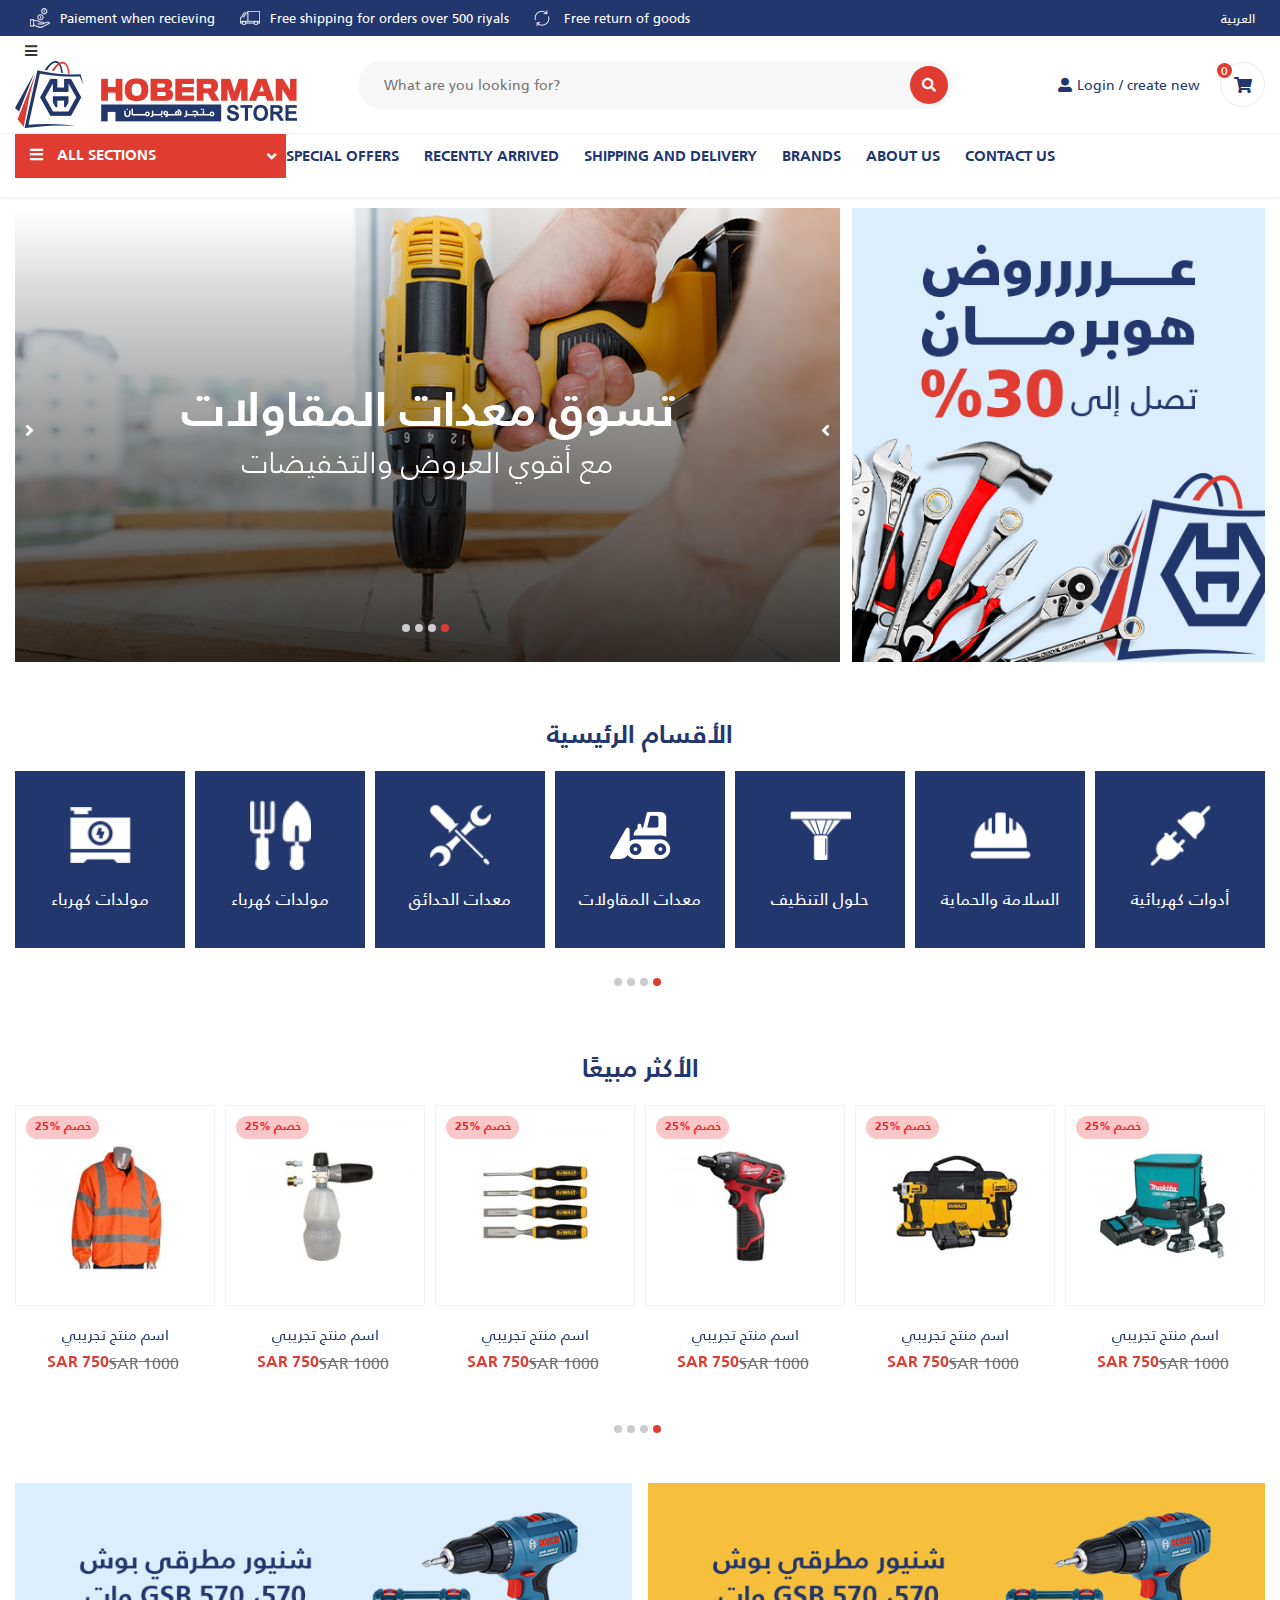
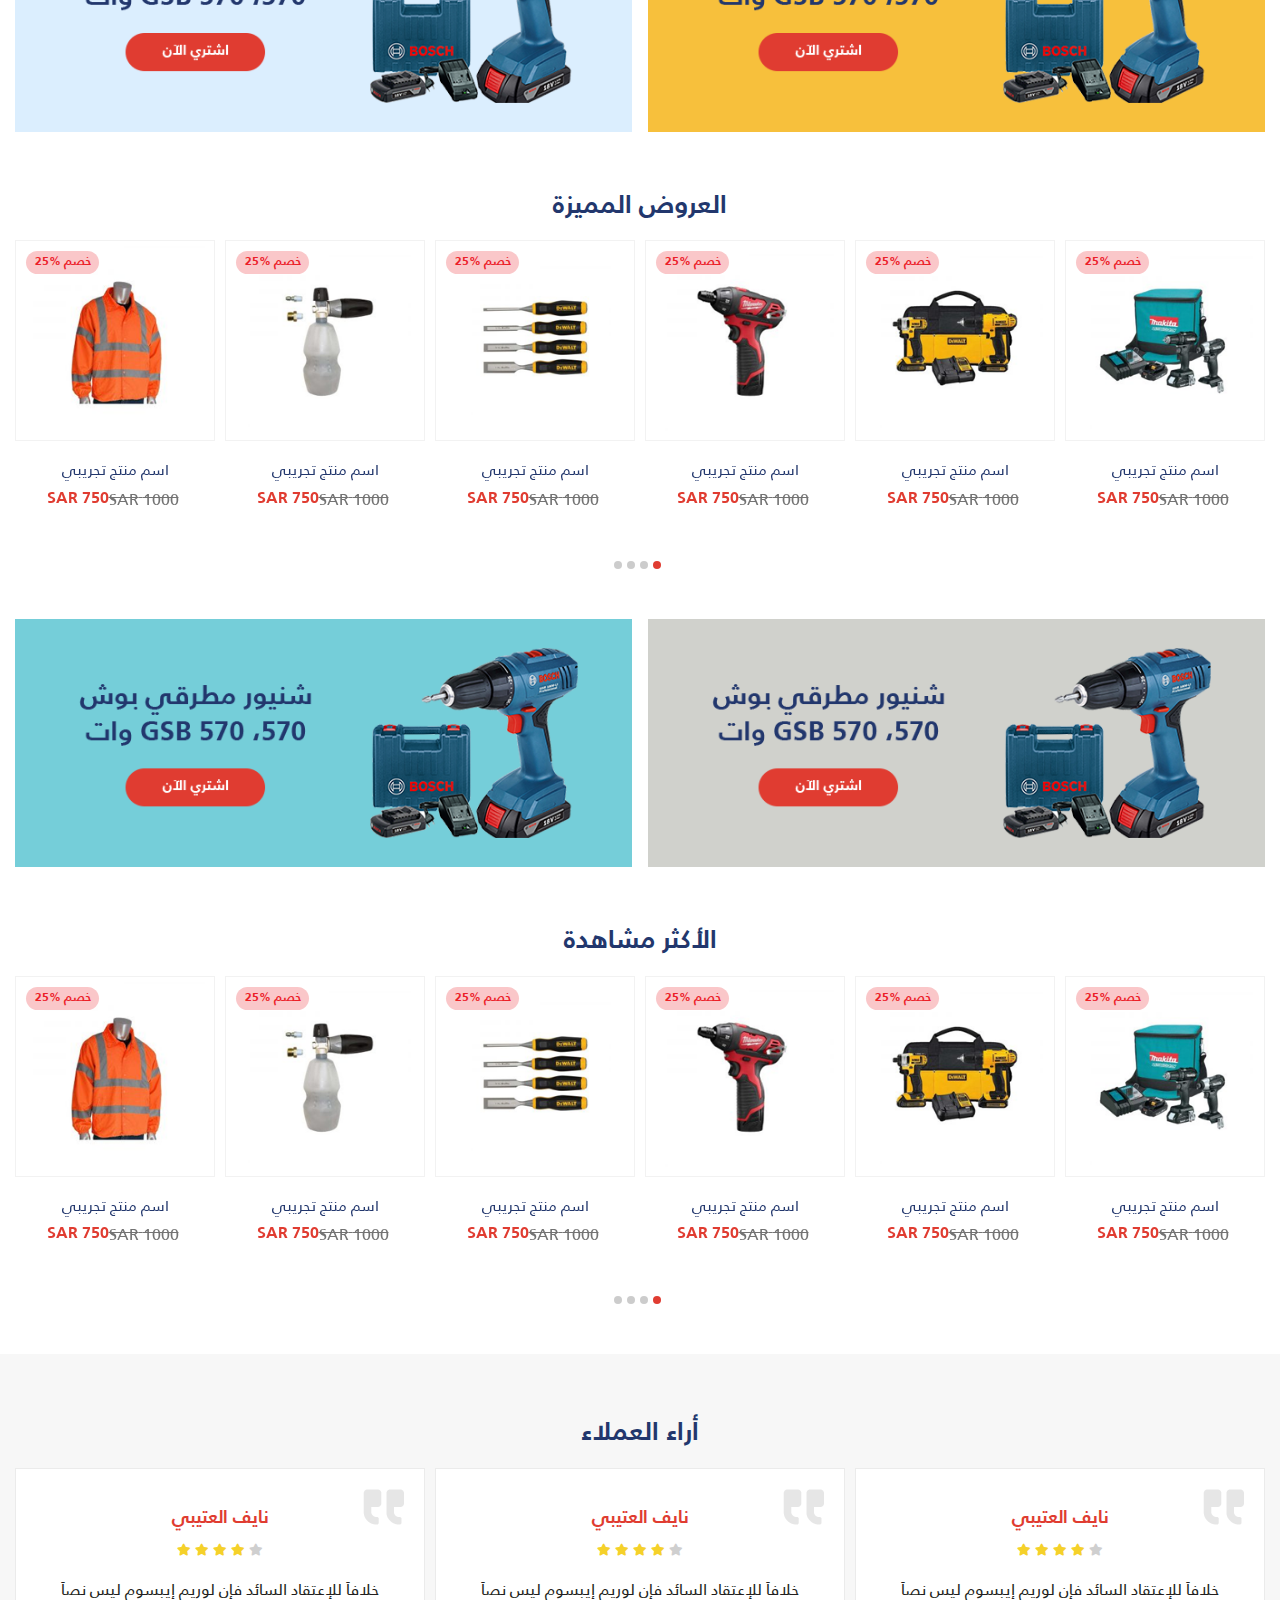
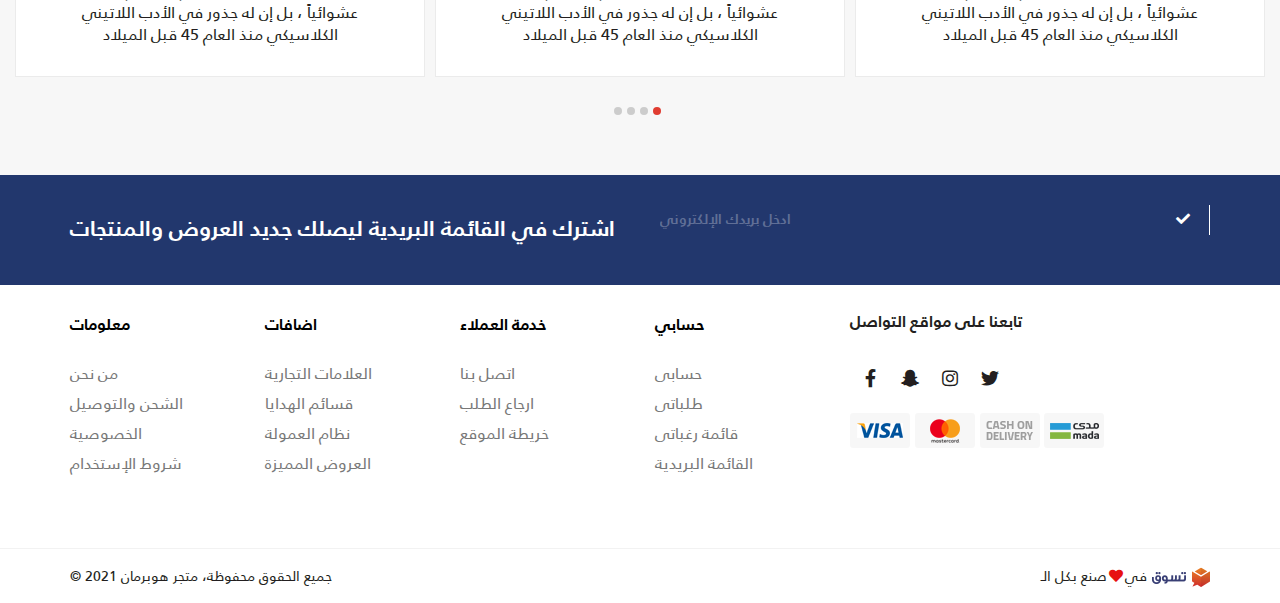
==== en.html @ 7101d745 "edit css dr" ====
<!DOCTYPE html>
<html lang="en" dir="ltr">
<head>
  <meta charset="UTF-8">
  <meta http-equiv="X-UA-Compatible" content="IE=edge">
  <meta name="viewport" content="width=device-width, initial-scale=1.0">
  <link rel="stylesheet" href="style/owl.carousel.min.css">
  <link rel="stylesheet" href="style/bootstrap.min.css">
  <link rel="stylesheet" href="style/all.min.css">
  <link rel="stylesheet" href="style/animate.css">
  <link rel="stylesheet" href="style/main.css">
  <title>HOBERMAN</title>

</head>
<body>
<!-- *******************************start lang-top****************************  -->

<div id="main">
<div class="moboverlay"></div>

<div class="lang-main">
<div class="container-fluid">
  <div class="lang_top">
    <div class="right_top">
      <div class="icon_text"><div class="icon_div"><img src="images/icon/1.png"></div><p> Paiement when recieving</p></div>
      <div class="icon_text"><div class="icon_div"><img src="images/icon/2.png"></div><p>Free shipping for orders over 500 riyals</p></div>
      <div class="icon_text"><div class="icon_div"><img src="images/icon/3.png"></div><p>Free return of goods</p></div>
    </div>
    <div class="left_top">
      <a href="#">
        العربية
      </a>
    </div>
  </div>
</div>
</div>

<!-- *******************************start login_main****************************  -->
<div class="container-fluid">
<div class="login_main">
  <div class="logo">
    <button class="menu_icon" onclick="openNav()">
      <i class="fas fa-bars"></i>
    </button>
    <a href="#">
      <img src="images/logo.png">
    </a>
  </div>
  <div class="input_div">
    <div class="div_input">
      <input type="text" placeholder="What are you looking for?">
      <button class="bt_search">
        <i class="fas fa-search"></i>
      </button>
    </div>
  </div>
  <div class="login_">
    <div class="user_">
      <button class="bt_user hidden-xs">
        <i class="fas fa-user-alt"></i>
        Login / create new
      </button>
      <button class="bt_user hidden-sm hidden-lg">
        <i class="fas fa-user-alt"></i>
      </button>
    </div>
    <div class="shopping_">
      <button class="bt_shopping">
        <i class="fas fa-shopping-cart"></i>
        <span>0</span>
      </button>
        
    </div>
  </div>
</div>
</div>
<div id="mySidenav" class="sidenav">
<a href="javascript:void(0)" class="closebtn" onclick="closeNav()">&times;</a>
<ul class="accordion" id="accordionExample">
<li><a href="/#">HOME</a></li>
<li><a href="/#">Special Offers </a></li>
<li><a href="/#">New Arrivals  </a></li>
<li><a href="#">Shipping and Delivery</a></li>
<li>
  <div class="drop_">
    <a class="dirplink" role="button" data-toggle="collapse" data-target="#acff">
      أدوات كهربائية   
    </a>
    <ul  id="acff" class="collapse list2_">
        <li><a href="#">أدوات كهربائية  </a></li>
    </ul>
</div>
</li>
<li>
  <div class="drop_">
    <a class="dirplink" role="button" data-toggle="collapse" data-target="#acff2">
      أدوات كهربائية   
    </a>
    <ul  id="acff2" class="collapse list2_">
        <li><a href="#">أدوات كهربائية  </a></li>
        <li><a href="#">أدوات كهربائية  </a></li>
    </ul>
</div>
</li>
<li>
  <div class="drop_">
    <a class="dirplink" role="button" data-toggle="collapse" data-target="#acff3">
      السلامة والحماية
    </a>
    <ul  id="acff3" class="collapse list2_">
        <li><a href="#">السلامة والحماية   </a></li>
        <li><a href="#">السلامة والحماية   </a></li>
    </ul>
</div>
</li>
<li>
  <div class="drop_">
    <a class="dirplink" role="button" data-toggle="collapse" data-target="#acff4">
      حلول التنظيف
    </a>
    <ul  id="acff4" class="collapse list2_">
        <li><a href="#">  حلول التنظيف</a></li>
        <li><a href="#">  حلول التنظيف</a></li>
    </ul>
</div>
</li>
<li>
  <div class="drop_">
    <a class="dirplink" role="button" data-toggle="collapse" data-target="#acff5">
      معدات المقاولات
    </a>
    <ul  id="acff5" class="collapse list2_">
        <li><a href="#"> معدات المقاولات  </a></li>
        <li><a href="#"> معدات المقاولات  </a></li>
    </ul>
</div>
</li>
<li>
  <div class="drop_">
    <a class="dirplink" role="button" data-toggle="collapse" data-target="#acff6">
      أدوات يدوية
    </a>
    <ul  id="acff6" class="collapse list2_">
        <li><a href="#">أدوات يدوية</a></li>
        <li><a href="#">أدوات يدوية</a></li>
    </ul>
</div>
</li>
<li>
  <div class="drop_">
    <a class="dirplink" role="button" data-toggle="collapse" data-target="#acff7">
      معدات الحدائق  
    </a>
    <ul  id="acff7" class="collapse list2_">
        <li><a href="#">معدات الحدائق   </a></li>
        <li><a href="#">معدات الحدائق   </a></li>
    </ul>
</div>
</li>
<li>
  <div class="drop_">
    <a class="dirplink" role="button" data-toggle="collapse" data-target="#acff8">
      مولدات كهرباء
    </a>
    <ul  id="acff8" class="collapse list2_">
        <li><a href="#"> مولدات كهرباء</a></li>
        <li><a href="#"> مولدات كهرباء</a></li>
    </ul>
</div>
</li>
<li>
  <div class="drop_">
    <a class="dirplink" role="button" data-toggle="collapse" data-target="#acff9">
      مولدات بنزين    
    </a>
    <ul  id="acff9" class="collapse list2_">
        <li><a href="#">   مولدات بنزين</a></li>
        <li><a href="#">   مولدات بنزين</a></li>
    </ul>
</div>
</li>
<li>
  <div class="drop_">
    <a class="dirplink" role="button" data-toggle="collapse" data-target="#acff10">
      معدات الرفع   
    </a>
    <ul  id="acff10" class="collapse list2_">
        <li><a href="#">معدات الرفع</a></li>
        <li><a href="#">معدات الرفع</a></li>
    </ul>
</div>
</li>
<li>
  <div class="drop_">
    <a class="dirplink" role="button" data-toggle="collapse" data-target="#acff11">
      معدات السباكه والمواسير    
    </a>
    <ul  id="acff11" class="collapse list2_">
        <li><a href="#">معدات السباكه والمواسير</a></li>
        <li><a href="#">معدات السباكه والمواسير</a></li>
    </ul>
</div>
</li>
<li>
  <div class="drop_">
    <a class="dirplink" role="button" data-toggle="collapse" data-target="#acff12">
      معدات هوائية    
    </a>
    <ul  id="acff12" class="collapse list2_">
        <li><a href="#">معدات هوائية</a></li>
        <li><a href="#">معدات هوائية</a></li>
    </ul>
</div>
</li>
<li>
  <div class="drop_">
    <a class="dirplink" role="button" data-toggle="collapse" data-target="#acff13">
      حلول اللحام   
    </a>
    <ul  id="acff13" class="collapse list2_">
        <li><a href="#"> حلول اللحام  </a></li>
        <li><a href="#"> حلول اللحام  </a></li>
    </ul>
</div>
</li>

<li>
  <div class="lang_menu">
    <h3 class="lang_h">language</h3>
  <a href="#">الهربية</a>
  </div>
</li>
</ul>
</div>
<!-- *******************************end login_main****************************  -->

<!-- *******************************start navbar****************************  -->
<div class="header">
<div class="container-fluid">
  <div class="nav_bar">
    <div class="bt_nav-div">
      <button class="bt_nav">
        <i class="fas fa-bars"></i>
        All Sections
        <i class="fas fa-angle-down"></i>
      </button>
      <div class="megamenu">
        <ul class="menu" id="menu">
          <li class="dropdown">
          <a href="#" class="mega_anc1 style_a"> Electrical Tools<i class="fas fa-angle-left"></i></a>
          <ul class="submenu">
            <li class="dropdown">
              <a href="#" class="style_a">اكسسوارات ماكيتا<i class="fas fa-angle-left"></i></a>
              <ul class="submenu">
                <li class="dropdown"><a href="#" class="style_a">اكسسوارات ماكيتا</a></li>
                <li class="dropdown"><a href="#" class="style_a">اكسسوارات الطحن</a></li>
                <li class="dropdown"><a href="#" class="style_a">اكسسوارات القطع</a></li>
                <li class="dropdown"><a href="#" class="style_a">اكسسورارت المنشار</a></li>
                <li class="dropdown"><a href="#" class="style_a">اكسسوارات المنافيخ</a></li>
                <li class="dropdown"><a href="#" class="style_a">اكسسوارات التنظيف</a></li>
                <li class="dropdown"><a href="#" class="style_a">اكسسوارات الفرايز والمسويات</a></li>
                <li class="dropdown"><a href="#" class="style_a">اكسسوارات التخريم والتربيط</a></li>
                <li class="dropdown"><a href="#" class="style_a">اكسسوارات الحدائق</a></li>
              </ul>
            </li>
            <li class="dropdown">
              <a href="#" class="style_a">أدوات لاسلكية<i class="fas fa-angle-left"></i></a>
              <ul class="submenu">
                <li class="dropdown"><a href="#" class="style_a">اكسسوارات ماكيتا</a></li>
                <li class="dropdown"><a href="#" class="style_a">اكسسوارات الطحن</a></li>
                <li class="dropdown"><a href="#" class="style_a">اكسسوارات القطع</a></li>
                <li class="dropdown"><a href="#" class="style_a">اكسسورارت المنشار</a></li>
                <li class="dropdown"><a href="#" class="style_a">اكسسوارات المنافيخ</a></li>
                <li class="dropdown"><a href="#" class="style_a">اكسسوارات التنظيف</a></li>
                <li class="dropdown"><a href="#" class="style_a">اكسسوارات الفرايز والمسويات</a></li>
                <li class="dropdown"><a href="#" class="style_a">اكسسوارات التخريم والتربيط</a></li>
                <li class="dropdown"><a href="#" class="style_a">اكسسوارات الحدائق</a></li>
              </ul>
            </li>
            <li class="dropdown">
              <a href="#" class="style_a">جلخ<i class="fas fa-angle-left"></i></a>
              <ul class="submenu">
                <li class="dropdown"><a href="#" class="style_a">اكسسوارات ماكيتا</a></li>
                <li class="dropdown"><a href="#" class="style_a">اكسسوارات الطحن</a></li>
                <li class="dropdown"><a href="#" class="style_a">اكسسوارات القطع</a></li>
                <li class="dropdown"><a href="#" class="style_a">اكسسورارت المنشار</a></li>
                <li class="dropdown"><a href="#" class="style_a">اكسسوارات المنافيخ</a></li>
                <li class="dropdown"><a href="#" class="style_a">اكسسوارات التنظيف</a></li>
                <li class="dropdown"><a href="#" class="style_a">اكسسوارات الفرايز والمسويات</a></li>
                <li class="dropdown"><a href="#" class="style_a">اكسسوارات التخريم والتربيط</a></li>
                <li class="dropdown"><a href="#" class="style_a">اكسسوارات الحدائق</a></li>
              </ul>
            </li>
            <li class="dropdown">
              <a href="#" class="style_a">صنفرة<i class="fas fa-angle-left"></i></a>
              <ul class="submenu">
                <li class="dropdown"><a href="#" class="style_a">اكسسوارات ماكيتا</a></li>
                <li class="dropdown"><a href="#" class="style_a">اكسسوارات الطحن</a></li>
                <li class="dropdown"><a href="#" class="style_a">اكسسوارات القطع</a></li>
                <li class="dropdown"><a href="#" class="style_a">اكسسورارت المنشار</a></li>
                <li class="dropdown"><a href="#" class="style_a">اكسسوارات المنافيخ</a></li>
                <li class="dropdown"><a href="#" class="style_a">اكسسوارات التنظيف</a></li>
                <li class="dropdown"><a href="#" class="style_a">اكسسوارات الفرايز والمسويات</a></li>
                <li class="dropdown"><a href="#" class="style_a">اكسسوارات التخريم والتربيط</a></li>
                <li class="dropdown"><a href="#" class="style_a">اكسسوارات الحدائق</a></li>
              </ul>
            </li>
            <li class="dropdown">
              <a href="#" class="style_a">منشار<i class="fas fa-angle-left"></i></a>
              <ul class="submenu">
                <li class="dropdown"><a href="#" class="style_a">اكسسوارات ماكيتا</a></li>
                <li class="dropdown"><a href="#" class="style_a">اكسسوارات الطحن</a></li>
                <li class="dropdown"><a href="#" class="style_a">اكسسوارات القطع</a></li>
                <li class="dropdown"><a href="#" class="style_a">اكسسورارت المنشار</a></li>
                <li class="dropdown"><a href="#" class="style_a">اكسسوارات المنافيخ</a></li>
                <li class="dropdown"><a href="#" class="style_a">اكسسوارات التنظيف</a></li>
                <li class="dropdown"><a href="#" class="style_a">اكسسوارات الفرايز والمسويات</a></li>
                <li class="dropdown"><a href="#" class="style_a">اكسسوارات التخريم والتربيط</a></li>
                <li class="dropdown"><a href="#" class="style_a">اكسسوارات الحدائق</a></li>
              </ul>
            </li>
            <li class="dropdown">
              <a href="#" class="style_a">تكسير دوران<i class="fas fa-angle-left"></i></a>
              <ul class="submenu">
                <li class="dropdown"><a href="#" class="style_a">اكسسوارات ماكيتا</a></li>
                <li class="dropdown"><a href="#" class="style_a">اكسسوارات الطحن</a></li>
                <li class="dropdown"><a href="#" class="style_a">اكسسوارات القطع</a></li>
                <li class="dropdown"><a href="#" class="style_a">اكسسورارت المنشار</a></li>
                <li class="dropdown"><a href="#" class="style_a">اكسسوارات المنافيخ</a></li>
                <li class="dropdown"><a href="#" class="style_a">اكسسوارات التنظيف</a></li>
                <li class="dropdown"><a href="#" class="style_a">اكسسوارات الفرايز والمسويات</a></li>
                <li class="dropdown"><a href="#" class="style_a">اكسسوارات التخريم والتربيط</a></li>
                <li class="dropdown"><a href="#" class="style_a">اكسسوارات الحدائق</a></li>
              </ul>
            </li>
            <li class="dropdown">
              <a href="#" class="style_a">مسويات وفرايز<i class="fas fa-angle-left"></i></a>
              <ul class="submenu">
                <li class="dropdown"><a href="#" class="style_a">اكسسوارات ماكيتا</a></li>
                <li class="dropdown"><a href="#" class="style_a">اكسسوارات الطحن</a></li>
                <li class="dropdown"><a href="#" class="style_a">اكسسوارات القطع</a></li>
                <li class="dropdown"><a href="#" class="style_a">اكسسورارت المنشار</a></li>
                <li class="dropdown"><a href="#" class="style_a">اكسسوارات المنافيخ</a></li>
                <li class="dropdown"><a href="#" class="style_a">اكسسوارات التنظيف</a></li>
                <li class="dropdown"><a href="#" class="style_a">اكسسوارات الفرايز والمسويات</a></li>
                <li class="dropdown"><a href="#" class="style_a">اكسسوارات التخريم والتربيط</a></li>
                <li class="dropdown"><a href="#" class="style_a">اكسسوارات الحدائق</a></li>
              </ul>
            </li>
            <li class="dropdown">
              <a href="#" class="style_a">قاطع (معدن)<i class="fas fa-angle-left"></i></a>
              <ul class="submenu">
                <li class="dropdown"><a href="#" class="style_a">اكسسوارات ماكيتا</a></li>
                <li class="dropdown"><a href="#" class="style_a">اكسسوارات الطحن</a></li>
                <li class="dropdown"><a href="#" class="style_a">اكسسوارات القطع</a></li>
                <li class="dropdown"><a href="#" class="style_a">اكسسورارت المنشار</a></li>
                <li class="dropdown"><a href="#" class="style_a">اكسسوارات المنافيخ</a></li>
                <li class="dropdown"><a href="#" class="style_a">اكسسوارات التنظيف</a></li>
                <li class="dropdown"><a href="#" class="style_a">اكسسوارات الفرايز والمسويات</a></li>
                <li class="dropdown"><a href="#" class="style_a">اكسسوارات التخريم والتربيط</a></li>
                <li class="dropdown"><a href="#" class="style_a">اكسسوارات الحدائق</a></li>
              </ul>
            </li>
            <li class="dropdown">
              <a href="#" class="style_a">قاطع (خرسانة)<i class="fas fa-angle-left"></i></a>
              <ul class="submenu">
                <li class="dropdown"><a href="#" class="style_a">اكسسوارات ماكيتا</a></li>
                <li class="dropdown"><a href="#" class="style_a">اكسسوارات الطحن</a></li>
                <li class="dropdown"><a href="#" class="style_a">اكسسوارات القطع</a></li>
                <li class="dropdown"><a href="#" class="style_a">اكسسورارت المنشار</a></li>
                <li class="dropdown"><a href="#" class="style_a">اكسسوارات المنافيخ</a></li>
                <li class="dropdown"><a href="#" class="style_a">اكسسوارات التنظيف</a></li>
                <li class="dropdown"><a href="#" class="style_a">اكسسوارات الفرايز والمسويات</a></li>
                <li class="dropdown"><a href="#" class="style_a">اكسسوارات التخريم والتربيط</a></li>
                <li class="dropdown"><a href="#" class="style_a">اكسسوارات الحدائق</a></li>
              </ul>
            </li>
            <li class="dropdown">
              <a href="#" class="style_a">مقصات معادن<i class="fas fa-angle-left"></i></a>
                  <ul class="submenu">
                    <li class="dropdown"><a href="#" class="style_a">اكسسوارات ماكيتا</a></li>
                    <li class="dropdown"><a href="#" class="style_a">اكسسوارات الطحن</a></li>
                    <li class="dropdown"><a href="#" class="style_a">اكسسوارات القطع</a></li>
                    <li class="dropdown"><a href="#" class="style_a">اكسسورارت المنشار</a></li>
                    <li class="dropdown"><a href="#" class="style_a">اكسسوارات المنافيخ</a></li>
                    <li class="dropdown"><a href="#" class="style_a">اكسسوارات التنظيف</a></li>
                    <li class="dropdown"><a href="#" class="style_a">اكسسوارات الفرايز والمسويات</a></li>
                    <li class="dropdown"><a href="#" class="style_a">اكسسوارات التخريم والتربيط</a></li>
                    <li class="dropdown"><a href="#" class="style_a">اكسسوارات الحدائق</a></li>
                  </ul>
            </li>
            <li>
              <a href="#" class="style_a">أداة متعددة الأغراض</a>
            </li>
            <li>
              <a href="#" class="style_a">مسدس حراري</a>
            </li>
            <li>
              <a href="#" class="style_a">منفاخ هواء</a>
            </li>
            <li>
              <a href="#" class="style_a">مثقاب مغناطيسي</a>
            </li>
          </ul>
          </li>
          <li class="dropdown">
            <a href="#" class="mega_anc2 style_a">Safety and protection  <i class="fas fa-angle-left"></i></a>
            <ul class="submenu">
              <li><a href="#" class="style_a">اكسسوارات ماكيتا<i class="fas fa-angle-left"></i></a></li>
              <li><a href="#" class="style_a">أدوات لاسلكية<i class="fas fa-angle-left"></i></a></li>
              <li><a href="#" class="style_a">جلخ<i class="fas fa-angle-left"></i></a></li>
              <li><a href="#" class="style_a">صنفرة<i class="fas fa-angle-left"></i></a></li>
              <li><a href="#" class="style_a">منشار<i class="fas fa-angle-left"></i></a></li>
              <li><a href="#" class="style_a">تكسير دوران<i class="fas fa-angle-left"></i></a></li>
              <li><a href="#" class="style_a">مسويات وفرايز<i class="fas fa-angle-left"></i></a></li>
              <li><a href="#" class="style_a">قاطع (معدن)<i class="fas fa-angle-left"></i></a></li>
              <li><a href="#" class="style_a">قاطع (خرسانة)<i class="fas fa-angle-left"></i></a></li>
              <li><a href="#" class="style_a">مقصات معادن<i class="fas fa-angle-left"></i></a></li>
              <li><a href="#" class="style_a">أداة متعددة الأغراض</a></li>
              <li><a href="#" class="style_a">مسدس حراري</a></li>
              <li><a href="#" class="style_a">منفاخ هواء</a></li>
              <li><a href="#" class="style_a">مثقاب مغناطيسي</a></li>
            </ul>
          </li>
          <li class="dropdown">
            <a href="#" class="mega_anc3 style_a">cleaning solutions<i class="fas fa-angle-left"></i></a>
            <ul class="submenu">
              <li><a href="#" class="style_a">اكسسوارات ماكيتا<i class="fas fa-angle-left"></i></a></li>
              <li><a href="#" class="style_a">أدوات لاسلكية<i class="fas fa-angle-left"></i></a></li>
              <li><a href="#" class="style_a">جلخ<i class="fas fa-angle-left"></i></a></li>
              <li><a href="#" class="style_a">صنفرة<i class="fas fa-angle-left"></i></a></li>
              <li><a href="#" class="style_a">منشار<i class="fas fa-angle-left"></i></a></li>
              <li><a href="#" class="style_a">تكسير دوران<i class="fas fa-angle-left"></i></a></li>
              <li><a href="#" class="style_a">مسويات وفرايز<i class="fas fa-angle-left"></i></a></li>
              <li><a href="#" class="style_a">قاطع (معدن)<i class="fas fa-angle-left"></i></a></li>
              <li><a href="#" class="style_a">قاطع (خرسانة)<i class="fas fa-angle-left"></i></a></li>
              <li><a href="#" class="style_a">مقصات معادن<i class="fas fa-angle-left"></i></a></li>
              <li><a href="#" class="style_a">أداة متعددة الأغراض</a></li>
              <li><a href="#" class="style_a">مسدس حراري</a></li>
              <li><a href="#" class="style_a">منفاخ هواء</a></li>
              <li><a href="#" class="style_a">مثقاب مغناطيسي</a></li>
            </ul>
          </li>
          <li class="dropdown">
            <a href="#" class="mega_anc4 style_a">Contracting  <i class="fas fa-angle-left"></i></a>
            <ul class="submenu">
              <li><a href="#" class="style_a">اكسسوارات ماكيتا<i class="fas fa-angle-left"></i></a></li>
              <li><a href="#" class="style_a">أدوات لاسلكية<i class="fas fa-angle-left"></i></a></li>
              <li><a href="#" class="style_a">جلخ<i class="fas fa-angle-left"></i></a></li>
              <li><a href="#" class="style_a">صنفرة<i class="fas fa-angle-left"></i></a></li>
              <li><a href="#" class="style_a">منشار<i class="fas fa-angle-left"></i></a></li>
              <li><a href="#" class="style_a">تكسير دوران<i class="fas fa-angle-left"></i></a></li>
              <li><a href="#" class="style_a">مسويات وفرايز<i class="fas fa-angle-left"></i></a></li>
              <li><a href="#" class="style_a">قاطع (معدن)<i class="fas fa-angle-left"></i></a></li>
              <li><a href="#" class="style_a">قاطع (خرسانة)<i class="fas fa-angle-left"></i></a></li>
              <li><a href="#" class="style_a">مقصات معادن<i class="fas fa-angle-left"></i></a></li>
              <li><a href="#" class="style_a">أداة متعددة الأغراض</a></li>
              <li><a href="#" class="style_a">مسدس حراري</a></li>
              <li><a href="#" class="style_a">منفاخ هواء</a></li>
              <li><a href="#" class="style_a">مثقاب مغناطيسي</a></li>
            </ul>
          </li>
          <li class="dropdown">
            <a href="#" class="mega_anc5 style_a">Equipment<i class="fas fa-angle-left"></i></a>
            <ul class="submenu">
              <li><a href="#" class="style_a">اكسسوارات ماكيتا<i class="fas fa-angle-left"></i></a></li>
              <li><a href="#" class="style_a">أدوات لاسلكية<i class="fas fa-angle-left"></i></a></li>
              <li><a href="#" class="style_a">جلخ<i class="fas fa-angle-left"></i></a></li>
              <li><a href="#" class="style_a">صنفرة<i class="fas fa-angle-left"></i></a></li>
              <li><a href="#" class="style_a">منشار<i class="fas fa-angle-left"></i></a></li>
              <li><a href="#" class="style_a">تكسير دوران<i class="fas fa-angle-left"></i></a></li>
              <li><a href="#" class="style_a">مسويات وفرايز<i class="fas fa-angle-left"></i></a></li>
              <li><a href="#" class="style_a">قاطع (معدن)<i class="fas fa-angle-left"></i></a></li>
              <li><a href="#" class="style_a">قاطع (خرسانة)<i class="fas fa-angle-left"></i></a></li>
              <li><a href="#" class="style_a">مقصات معادن<i class="fas fa-angle-left"></i></a></li>
              <li><a href="#" class="style_a">أداة متعددة الأغراض</a></li>
              <li><a href="#" class="style_a">مسدس حراري</a></li>
              <li><a href="#" class="style_a">منفاخ هواء</a></li>
              <li><a href="#" class="style_a">مثقاب مغناطيسي</a></li>
            </ul>
          </li>
          <li class="dropdown">
            <a href="#" class="mega_anc6 style_a"> garden equipment<i class="fas fa-angle-left"></i></a>
            <ul class="submenu">
              <li><a href="#" class="style_a">اكسسوارات ماكيتا<i class="fas fa-angle-left"></i></a></li>
              <li><a href="#" class="style_a">أدوات لاسلكية<i class="fas fa-angle-left"></i></a></li>
              <li><a href="#" class="style_a">جلخ<i class="fas fa-angle-left"></i></a></li>
              <li><a href="#" class="style_a">صنفرة<i class="fas fa-angle-left"></i></a></li>
              <li><a href="#" class="style_a">منشار<i class="fas fa-angle-left"></i></a></li>
              <li><a href="#" class="style_a">تكسير دوران<i class="fas fa-angle-left"></i></a></li>
              <li><a href="#" class="style_a">مسويات وفرايز<i class="fas fa-angle-left"></i></a></li>
              <li><a href="#" class="style_a">قاطع (معدن)<i class="fas fa-angle-left"></i></a></li>
              <li><a href="#" class="style_a">قاطع (خرسانة)<i class="fas fa-angle-left"></i></a></li>
              <li><a href="#" class="style_a">مقصات معادن<i class="fas fa-angle-left"></i></a></li>
              <li><a href="#" class="style_a">أداة متعددة الأغراض</a></li>
              <li><a href="#" class="style_a">مسدس حراري</a></li>
              <li><a href="#" class="style_a">منفاخ هواء</a></li>
              <li><a href="#" class="style_a">مثقاب مغناطيسي</a></li>
            </ul>
          </li>
          <li class="dropdown">
            <a href="#" class="mega_anc7 style_a"> Generators<i class="fas fa-angle-left"></i></a>
            <ul class="submenu">
              <li><a href="#" class="style_a">اكسسوارات ماكيتا<i class="fas fa-angle-left"></i></a></li>
              <li><a href="#" class="style_a">أدوات لاسلكية<i class="fas fa-angle-left"></i></a></li>
              <li><a href="#" class="style_a">جلخ<i class="fas fa-angle-left"></i></a></li>
              <li><a href="#" class="style_a">صنفرة<i class="fas fa-angle-left"></i></a></li>
              <li><a href="#" class="style_a">منشار<i class="fas fa-angle-left"></i></a></li>
              <li><a href="#" class="style_a">تكسير دوران<i class="fas fa-angle-left"></i></a></li>
              <li><a href="#" class="style_a">مسويات وفرايز<i class="fas fa-angle-left"></i></a></li>
              <li><a href="#" class="style_a">قاطع (معدن)<i class="fas fa-angle-left"></i></a></li>
              <li><a href="#" class="style_a">قاطع (خرسانة)<i class="fas fa-angle-left"></i></a></li>
              <li><a href="#" class="style_a">مقصات معادن<i class="fas fa-angle-left"></i></a></li>
              <li><a href="#" class="style_a">أداة متعددة الأغراض</a></li>
              <li><a href="#" class="style_a">مسدس حراري</a></li>
              <li><a href="#" class="style_a">منفاخ هواء</a></li>
              <li><a href="#" class="style_a">مثقاب مغناطيسي</a></li>
            </ul>
          </li>
          <li class="dropdown">
            <a href="#" class="mega_anc8 style_a"> lifting equipment <i class="fas fa-angle-left"></i></a>
            <ul class="submenu">
              <li><a href="#" class="style_a">اكسسوارات ماكيتا<i class="fas fa-angle-left"></i></a></li>
              <li><a href="#" class="style_a">أدوات لاسلكية<i class="fas fa-angle-left"></i></a></li>
              <li><a href="#" class="style_a">جلخ<i class="fas fa-angle-left"></i></a></li>
              <li><a href="#" class="style_a">صنفرة<i class="fas fa-angle-left"></i></a></li>
              <li><a href="#" class="style_a">منشار<i class="fas fa-angle-left"></i></a></li>
              <li><a href="#" class="style_a">تكسير دوران<i class="fas fa-angle-left"></i></a></li>
              <li><a href="#" class="style_a">مسويات وفرايز<i class="fas fa-angle-left"></i></a></li>
              <li><a href="#" class="style_a">قاطع (معدن)<i class="fas fa-angle-left"></i></a></li>
              <li><a href="#" class="style_a">قاطع (خرسانة)<i class="fas fa-angle-left"></i></a></li>
              <li><a href="#" class="style_a">مقصات معادن<i class="fas fa-angle-left"></i></a></li>
              <li><a href="#" class="style_a">أداة متعددة الأغراض</a></li>
              <li><a href="#" class="style_a">مسدس حراري</a></li>
              <li><a href="#" class="style_a">منفاخ هواء</a></li>
              <li><a href="#" class="style_a">مثقاب مغناطيسي</a></li>
            </ul>
          </li>
          <li class="dropdown">
            <a href="#" class="mega_anc9 style_a">Plumbing and piping equipment<i class="fas fa-angle-left"></i></a>
            <ul class="submenu">
              <li><a href="#" class="style_a">اكسسوارات ماكيتا<i class="fas fa-angle-left"></i></a></li>
              <li><a href="#" class="style_a">أدوات لاسلكية<i class="fas fa-angle-left"></i></a></li>
              <li><a href="#" class="style_a">جلخ<i class="fas fa-angle-left"></i></a></li>
              <li><a href="#" class="style_a">صنفرة<i class="fas fa-angle-left"></i></a></li>
              <li><a href="#" class="style_a">منشار<i class="fas fa-angle-left"></i></a></li>
              <li><a href="#" class="style_a">تكسير دوران<i class="fas fa-angle-left"></i></a></li>
              <li><a href="#" class="style_a">مسويات وفرايز<i class="fas fa-angle-left"></i></a></li>
              <li><a href="#" class="style_a">قاطع (معدن)<i class="fas fa-angle-left"></i></a></li>
              <li><a href="#" class="style_a">قاطع (خرسانة)<i class="fas fa-angle-left"></i></a></li>
              <li><a href="#" class="style_a">مقصات معادن<i class="fas fa-angle-left"></i></a></li>
              <li><a href="#" class="style_a">أداة متعددة الأغراض</a></li>
              <li><a href="#" class="style_a">مسدس حراري</a></li>
              <li><a href="#" class="style_a">منفاخ هواء</a></li>
              <li><a href="#" class="style_a">مثقاب مغناطيسي</a></li>
            </ul>
          </li>
          <li class="dropdown">
            <a href="#" class="mega_anc10 style_a">pneumatic equipment <i class="fas fa-angle-left"></i></a>
            <ul class="submenu">
              <li><a href="#" class="style_a">اكسسوارات ماكيتا<i class="fas fa-angle-left"></i></a></li>
              <li><a href="#" class="style_a">أدوات لاسلكية<i class="fas fa-angle-left"></i></a></li>
              <li><a href="#" class="style_a">جلخ<i class="fas fa-angle-left"></i></a></li>
              <li><a href="#" class="style_a">صنفرة<i class="fas fa-angle-left"></i></a></li>
              <li><a href="#" class="style_a">منشار<i class="fas fa-angle-left"></i></a></li>
              <li><a href="#" class="style_a">تكسير دوران<i class="fas fa-angle-left"></i></a></li>
              <li><a href="#" class="style_a">مسويات وفرايز<i class="fas fa-angle-left"></i></a></li>
              <li><a href="#" class="style_a">قاطع (معدن)<i class="fas fa-angle-left"></i></a></li>
              <li><a href="#" class="style_a">قاطع (خرسانة)<i class="fas fa-angle-left"></i></a></li>
              <li><a href="#" class="style_a">مقصات معادن<i class="fas fa-angle-left"></i></a></li>
              <li><a href="#" class="style_a">أداة متعددة الأغراض</a></li>
              <li><a href="#" class="style_a">مسدس حراري</a></li>
              <li><a href="#" class="style_a">منفاخ هواء</a></li>
              <li><a href="#" class="style_a">مثقاب مغناطيسي</a></li>
            </ul>
          </li>
          <li class="dropdown">
            <a href="#" class="mega_anc11 style_a"> welding solutions<i class="fas fa-angle-left"></i></a>
            <ul class="submenu">
              <li><a href="#" class="style_a">اكسسوارات ماكيتا<i class="fas fa-angle-left"></i></a></li>
              <li><a href="#" class="style_a">أدوات لاسلكية<i class="fas fa-angle-left"></i></a></li>
              <li><a href="#" class="style_a">جلخ<i class="fas fa-angle-left"></i></a></li>
              <li><a href="#" class="style_a">صنفرة<i class="fas fa-angle-left"></i></a></li>
              <li><a href="#" class="style_a">منشار<i class="fas fa-angle-left"></i></a></li>
              <li><a href="#" class="style_a">تكسير دوران<i class="fas fa-angle-left"></i></a></li>
              <li><a href="#" class="style_a">مسويات وفرايز<i class="fas fa-angle-left"></i></a></li>
              <li><a href="#" class="style_a">قاطع (معدن)<i class="fas fa-angle-left"></i></a></li>
              <li><a href="#" class="style_a">قاطع (خرسانة)<i class="fas fa-angle-left"></i></a></li>
              <li><a href="#" class="style_a">مقصات معادن<i class="fas fa-angle-left"></i></a></li>
              <li><a href="#" class="style_a">أداة متعددة الأغراض</a></li>
              <li><a href="#" class="style_a">مسدس حراري</a></li>
              <li><a href="#" class="style_a">منفاخ هواء</a></li>
              <li><a href="#" class="style_a">مثقاب مغناطيسي</a></li>
            </ul>
          </li>
        </ul>
      </div>
    <div class="nav_div">
      <ul class="nav_">
        <li><a href="#" class="anc_nav">Special Offers</a></li>
        <li><a href="#" class="anc_nav">  recently arrived</a></li>
        <li><a href="#" class="anc_nav"> Shipping and delivery</a></li>
        <li><a href="#" class="anc_nav"> Brands</a></li>
        <li><a href="#" class="anc_nav"> About Us</a></li>
        <li><a href="#" class="anc_nav">  Contact Us</a></li>
      </ul>
    </div>
  </div>
</div>
</div>
</div>
<!-- *******************************end navbar****************************  -->

<!-- *******************************start slider****************************  -->
<div class="container-fluid">
<div class="slider">
      <div class="slide_right">
        <div class="owl-carousel">
          <div class="item">
            <div class="slide_img">
              <a href="#">
                <img src="images/slider.png">
              </a>
              <div class="text_slide">
                <h1>تسوق معدات المقاولات</h1>
                <p>مع أقوي العروض والتخفيضات</p>
              </div>
            </div>
          </div>
          <div class="item">
            <div class="slide_img">
              <a href="#">
                <img src="images/slider.png">
              </a>
              <div class="text_slide">
                <h1>تسوق معدات المقاولات</h1>
                <p>مع أقوي العروض والتخفيضات</p>
              </div>
            </div>
          </div>
          <div class="item">
            <div class="slide_img">
              <a href="#">
                <img src="images/slider.png">
              </a>
              <div class="text_slide">
                <h1>تسوق معدات المقاولات</h1>
                <p>مع أقوي العروض والتخفيضات</p>
              </div>
            </div>
          </div>
          <div class="item">
            <div class="slide_img">
              <a href="#">
                <img src="images/slider.png">
              </a>
              <div class="text_slide">
                <h1>تسوق معدات المقاولات</h1>
                <p>مع أقوي العروض والتخفيضات</p>
              </div>
            </div>
          </div>
      </div>
      </div>
      <div class="slide_left">
        <a href="#" >
          <img src="images/slider2.png">
        </a>
      </div>
</div>
</div>
<!-- *******************************end slider****************************  -->

<!-- *******************************start Sections****************************  -->
<div class="container-fluid">
<div class="Sections">
  <h1>الأقسام الرئيسية</h1>
  <div class="owl-carousel">
    <div class="item">
      <a href="#" class="anc_div">
        <div class="sec_img">
          <img src="images/Sections/6.png">
        </div>
        <p>أدوات كهربائية</p>
      </a>
    </div>
    <div class="item">
      <a href="#" class="anc_div">
        <div class="sec_img">
          <img src="images/Sections/7.png">
        </div>
        <p>السلامة والحماية</p>
      </a>
    </div>
    <div class="item">
      <a href="#" class="anc_div">
        <div class="sec_img">
          <img src="images/Sections/8.png">
        </div>
        <p>حلول التنظيف </p>
      </a>
    </div>
    <div class="item">
      <a href="#" class="anc_div">
        <div class="sec_img">
          <img src="images/Sections/9.png">
        </div>
        <p> معدات المقاولات</p>
      </a>
    </div>
    <div class="item">
      <a href="#" class="anc_div">
        <div class="sec_img">
          <img src="images/Sections/10.png">
        </div>
        <p>معدات الحدائق </p>
      </a>
    </div>
    <div class="item">
      <a href="#" class="anc_div">
        <div class="sec_img">
          <img src="images/Sections/11.png">
        </div>
        <p>مولدات كهرباء </p>
      </a>
    </div>
    <div class="item">
      <a href="#" class="anc_div">
        <div class="sec_img">
          <img src="images/Sections/12.png">
        </div>
        <p> مولدات كهرباء</p>
      </a>
    </div>
    <div class="item">
      <a href="#" class="anc_div">
        <div class="sec_img">
          <img src="images/Sections/6.png">
        </div>
        <p>أدوات كهربائية</p>
      </a>
    </div>
    <div class="item">
      <a href="#" class="anc_div">
        <div class="sec_img">
          <img src="images/Sections/7.png">
        </div>
        <p>السلامة والحماية</p>
      </a>
    </div>
    <div class="item">
      <a href="#" class="anc_div">
        <div class="sec_img">
          <img src="images/Sections/8.png">
        </div>
        <p>حلول التنظيف </p>
      </a>
    </div>
    <div class="item">
      <a href="#" class="anc_div">
        <div class="sec_img">
          <img src="images/Sections/9.png">
        </div>
        <p> معدات المقاولات</p>
      </a>
    </div>
    <div class="item">
      <a href="#" class="anc_div">
        <div class="sec_img">
          <img src="images/Sections/10.png">
        </div>
        <p>معدات الحدائق </p>
      </a>
    </div>
    <div class="item">
      <a href="#" class="anc_div">
        <div class="sec_img">
          <img src="images/Sections/11.png">
        </div>
        <p>مولدات كهرباء </p>
      </a>
    </div>
    <div class="item">
      <a href="#" class="anc_div">
        <div class="sec_img">
          <img src="images/Sections/12.png">
        </div>
        <p> مولدات كهرباء</p>
      </a>
    </div>
    <div class="item">
      <a href="#" class="anc_div">
        <div class="sec_img">
          <img src="images/Sections/6.png">
        </div>
        <p>أدوات كهربائية</p>
      </a>
    </div>
    <div class="item">
      <a href="#" class="anc_div">
        <div class="sec_img">
          <img src="images/Sections/7.png">
        </div>
        <p>السلامة والحماية</p>
      </a>
    </div>
    <div class="item">
      <a href="#" class="anc_div">
        <div class="sec_img">
          <img src="images/Sections/8.png">
        </div>
        <p>حلول التنظيف </p>
      </a>
    </div>
    <div class="item">
      <a href="#" class="anc_div">
        <div class="sec_img">
          <img src="images/Sections/9.png">
        </div>
        <p> معدات المقاولات</p>
      </a>
    </div>
    <div class="item">
      <a href="#" class="anc_div">
        <div class="sec_img">
          <img src="images/Sections/10.png">
        </div>
        <p>معدات الحدائق </p>
      </a>
    </div>
    <div class="item">
      <a href="#" class="anc_div">
        <div class="sec_img">
          <img src="images/Sections/11.png">
        </div>
        <p>مولدات كهرباء </p>
      </a>
    </div>
    <div class="item">
      <a href="#" class="anc_div">
        <div class="sec_img">
          <img src="images/Sections/12.png">
        </div>
        <p> مولدات كهرباء</p>
      </a>
    </div>
    <div class="item">
      <a href="#" class="anc_div">
        <div class="sec_img">
          <img src="images/Sections/6.png">
        </div>
        <p>أدوات كهربائية</p>
      </a>
    </div>
    <div class="item">
      <a href="#" class="anc_div">
        <div class="sec_img">
          <img src="images/Sections/7.png">
        </div>
        <p>السلامة والحماية</p>
      </a>
    </div>
    <div class="item">
      <a href="#" class="anc_div">
        <div class="sec_img">
          <img src="images/Sections/8.png">
        </div>
        <p>حلول التنظيف </p>
      </a>
    </div>
    <div class="item">
      <a href="#" class="anc_div">
        <div class="sec_img">
          <img src="images/Sections/9.png">
        </div>
        <p> معدات المقاولات</p>
      </a>
    </div>
    <div class="item">
      <a href="#" class="anc_div">
        <div class="sec_img">
          <img src="images/Sections/10.png">
        </div>
        <p>معدات الحدائق </p>
      </a>
    </div>
    <div class="item">
      <a href="#" class="anc_div">
        <div class="sec_img">
          <img src="images/Sections/11.png">
        </div>
        <p>مولدات كهرباء </p>
      </a>
    </div>
    <div class="item">
      <a href="#" class="anc_div">
        <div class="sec_img">
          <img src="images/Sections/12.png">
        </div>
        <p> مولدات كهرباء</p>
      </a>
    </div>
</div>
</div>
</div>
<!-- *******************************end Sections****************************  -->

<!-- *******************************start best_seller****************************  -->
<div class="container-fluid">
<div class="best_seller">
  <h1>الأكثر مبيعًا</h1>
  <div class="owl-carousel owl-theme">
    <div class="item">
      <div class="Producer_div">
        <a href="#">
          <img src="images/best/1.png">
        </a>
        <p>خصم %25</p>
      </div>
      <div class="price">
        <a>
          <h4>اسم منتج تجريبي</h4>
        </a>
          <div class="pri_num">
            <span>1000 SAR</span>
            <p>750 SAR</p>
          </div>
        </div>
    </div>
    <div class="item">
      <div class="Producer_div">
        <a href="#">
          <img src="images/best/2.png">
        </a>
        <p>خصم %25</p>
      </div>
      <div class="price">
        <a>
          <h4>اسم منتج تجريبي</h4>
        </a>
          <div class="pri_num">
            <span>1000 SAR</span>
            <p>750 SAR</p>
          </div>
        </div>
    </div>
    <div class="item">
      <div class="Producer_div">
        <a href="#">
          <img src="images/best/3.png">
        </a>
        <p>خصم %25</p>
      </div>
      <div class="price">
        <a>
          <h4>اسم منتج تجريبي</h4>
        </a>
          <div class="pri_num">
            <span>1000 SAR</span>
            <p>750 SAR</p>
          </div>
        </div>
    </div>
    <div class="item">
      <div class="Producer_div">
        <a href="#">
          <img src="images/best/4.png">
        </a>
        <p>خصم %25</p>
      </div>
      <div class="price">
        <a>
          <h4>اسم منتج تجريبي</h4>
        </a>
          <div class="pri_num">
            <span>1000 SAR</span>
            <p>750 SAR</p>
          </div>
        </div>
    </div>
    <div class="item">
      <div class="Producer_div">
        <a href="#">
          <img src="images/best/5.png">
        </a>
        <p>خصم %25</p>
      </div>
      <div class="price">
        <a>
          <h4>اسم منتج تجريبي</h4>
        </a>
          <div class="pri_num">
            <span>1000 SAR</span>
            <p>750 SAR</p>
          </div>
        </div>
    </div>
    <div class="item">
      <div class="Producer_div">
        <a href="#">
          <img src="images/best/6.png">
        </a>
        <p>خصم %25</p>
      </div>
      <div class="price">
        <a>
          <h4>اسم منتج تجريبي</h4>
        </a>
          <div class="pri_num">
            <span>1000 SAR</span>
            <p>750 SAR</p>
          </div>
        </div>
    </div>
    <div class="item">
      <div class="Producer_div">
        <a href="#">
          <img src="images/best/1.png">
        </a>
        <p>خصم %25</p>
      </div>
      <div class="price">
        <a>
          <h4>اسم منتج تجريبي</h4>
        </a>
          <div class="pri_num">
            <span>1000 SAR</span>
            <p>750 SAR</p>
          </div>
        </div>
    </div>
    <div class="item">
      <div class="Producer_div">
        <a href="#">
          <img src="images/best/2.png">
        </a>
        <p>خصم %25</p>
      </div>
      <div class="price">
        <a>
          <h4>اسم منتج تجريبي</h4>
        </a>
          <div class="pri_num">
            <span>1000 SAR</span>
            <p>750 SAR</p>
          </div>
        </div>
    </div>
    <div class="item">
      <div class="Producer_div">
        <a href="#">
          <img src="images/best/3.png">
        </a>
        <p>خصم %25</p>
      </div>
      <div class="price">
        <a>
          <h4>اسم منتج تجريبي</h4>
        </a>
          <div class="pri_num">
            <span>1000 SAR</span>
            <p>750 SAR</p>
          </div>
        </div>
    </div>
    <div class="item">
      <div class="Producer_div">
        <a href="#">
          <img src="images/best/4.png">
        </a>
        <p>خصم %25</p>
      </div>
      <div class="price">
        <a>
          <h4>اسم منتج تجريبي</h4>
        </a>
          <div class="pri_num">
            <span>1000 SAR</span>
            <p>750 SAR</p>
          </div>
        </div>
    </div>
    <div class="item">
      <div class="Producer_div">
        <a href="#">
          <img src="images/best/5.png">
        </a>
        <p>خصم %25</p>
      </div>
      <div class="price">
        <a>
          <h4>اسم منتج تجريبي</h4>
        </a>
          <div class="pri_num">
            <span>1000 SAR</span>
            <p>750 SAR</p>
          </div>
        </div>
    </div>
    <div class="item">
      <div class="Producer_div">
        <a href="#">
          <img src="images/best/6.png">
        </a>
        <p>خصم %25</p>
      </div>
      <div class="price">
        <a>
          <h4>اسم منتج تجريبي</h4>
        </a>
          <div class="pri_num">
            <span>1000 SAR</span>
            <p>750 SAR</p>
          </div>
        </div>
    </div>
    <div class="item">
      <div class="Producer_div">
        <a href="#">
          <img src="images/best/1.png">
        </a>
        <p>خصم %25</p>
      </div>
      <div class="price">
        <a>
          <h4>اسم منتج تجريبي</h4>
        </a>
          <div class="pri_num">
            <span>1000 SAR</span>
            <p>750 SAR</p>
          </div>
        </div>
    </div>
    <div class="item">
      <div class="Producer_div">
        <a href="#">
          <img src="images/best/2.png">
        </a>
        <p>خصم %25</p>
      </div>
      <div class="price">
        <a>
          <h4>اسم منتج تجريبي</h4>
        </a>
          <div class="pri_num">
            <span>1000 SAR</span>
            <p>750 SAR</p>
          </div>
        </div>
    </div>
    <div class="item">
      <div class="Producer_div">
        <a href="#">
          <img src="images/best/3.png">
        </a>
        <p>خصم %25</p>
      </div>
      <div class="price">
        <a>
          <h4>اسم منتج تجريبي</h4>
        </a>
          <div class="pri_num">
            <span>1000 SAR</span>
            <p>750 SAR</p>
          </div>
        </div>
    </div>
    <div class="item">
      <div class="Producer_div">
        <a href="#">
          <img src="images/best/4.png">
        </a>
        <p>خصم %25</p>
      </div>
      <div class="price">
        <a>
          <h4>اسم منتج تجريبي</h4>
        </a>
          <div class="pri_num">
            <span>1000 SAR</span>
            <p>750 SAR</p>
          </div>
        </div>
    </div>
    <div class="item">
      <div class="Producer_div">
        <a href="#">
          <img src="images/best/5.png">
        </a>
        <p>خصم %25</p>
      </div>
      <div class="price">
        <a>
          <h4>اسم منتج تجريبي</h4>
        </a>
          <div class="pri_num">
            <span>1000 SAR</span>
            <p>750 SAR</p>
          </div>
        </div>
    </div>
    <div class="item">
      <div class="Producer_div">
        <a href="#">
          <img src="images/best/6.png">
        </a>
        <p>خصم %25</p>
      </div>
      <div class="price">
        <a>
          <h4>اسم منتج تجريبي</h4>
        </a>
          <div class="pri_num">
            <span>1000 SAR</span>
            <p>750 SAR</p>
          </div>
        </div>
    </div>
    <div class="item">
      <div class="Producer_div">
        <a href="#">
          <img src="images/best/1.png">
        </a>
        <p>خصم %25</p>
      </div>
      <div class="price">
        <a>
          <h4>اسم منتج تجريبي</h4>
        </a>
          <div class="pri_num">
            <span>1000 SAR</span>
            <p>750 SAR</p>
          </div>
        </div>
    </div>
    <div class="item">
      <div class="Producer_div">
        <a href="#">
          <img src="images/best/2.png">
        </a>
        <p>خصم %25</p>
      </div>
      <div class="price">
        <a>
          <h4>اسم منتج تجريبي</h4>
        </a>
          <div class="pri_num">
            <span>1000 SAR</span>
            <p>750 SAR</p>
          </div>
        </div>
    </div>
    <div class="item">
      <div class="Producer_div">
        <a href="#">
          <img src="images/best/3.png">
        </a>
        <p>خصم %25</p>
      </div>
      <div class="price">
        <a>
          <h4>اسم منتج تجريبي</h4>
        </a>
          <div class="pri_num">
            <span>1000 SAR</span>
            <p>750 SAR</p>
          </div>
        </div>
    </div>
    <div class="item">
      <div class="Producer_div">
        <a href="#">
          <img src="images/best/4.png">
        </a>
        <p>خصم %25</p>
      </div>
      <div class="price">
        <a>
          <h4>اسم منتج تجريبي</h4>
        </a>
          <div class="pri_num">
            <span>1000 SAR</span>
            <p>750 SAR</p>
          </div>
        </div>
    </div>
    <div class="item">
      <div class="Producer_div">
        <a href="#">
          <img src="images/best/5.png">
        </a>
        <p>خصم %25</p>
      </div>
      <div class="price">
        <a>
          <h4>اسم منتج تجريبي</h4>
        </a>
          <div class="pri_num">
            <span>1000 SAR</span>
            <p>750 SAR</p>
          </div>
        </div>
    </div>
    <div class="item">
      <div class="Producer_div">
        <a href="#">
          <img src="images/best/6.png">
        </a>
        <p>خصم %25</p>
      </div>
      <div class="price">
        <a>
          <h4>اسم منتج تجريبي</h4>
        </a>
          <div class="pri_num">
            <span>1000 SAR</span>
            <p>750 SAR</p>
          </div>
        </div>
    </div>
  </div>
</div>
</div>
<!-- *******************************end best_seller****************************  -->

<!--******************************* start sp_Product***********************-->
<div class="container-fluid">
<div class="sp_Product">
      <div class="pro-img">
        <a href="#">
          <img src="images/banner1.png">
        </a>
      </div>
      <div class="pro-img">
        <a href="#">
          <img src="images/banner2.png">
        </a>
      </div>
</div>
</div>
<!--******************************* end sp_Product*********************** -->


<!--*******************************start Special-Offers*********************** -->

<div class="container-fluid">
<div class="Special-Offers best_seller">
  <h1>العروض المميزة</h1>
  <div class="owl-carousel owl-theme">
    <div class="item">
      <div class="Producer_div">
        <a href="#">
          <img src="images/best/1.png">
        </a>
        <p>خصم %25</p>
      </div>
      <div class="price">
        <a>
          <h4>اسم منتج تجريبي</h4>
        </a>
          <div class="pri_num">
            <span>1000 SAR</span>
            <p>750 SAR</p>
          </div>
        </div>
    </div>
    <div class="item">
      <div class="Producer_div">
        <a href="#">
          <img src="images/best/2.png">
        </a>
        <p>خصم %25</p>
      </div>
      <div class="price">
        <a>
          <h4>اسم منتج تجريبي</h4>
        </a>
          <div class="pri_num">
            <span>1000 SAR</span>
            <p>750 SAR</p>
          </div>
        </div>
    </div>
    <div class="item">
      <div class="Producer_div">
        <a href="#">
          <img src="images/best/3.png">
        </a>
        <p>خصم %25</p>
      </div>
      <div class="price">
        <a>
          <h4>اسم منتج تجريبي</h4>
        </a>
          <div class="pri_num">
            <span>1000 SAR</span>
            <p>750 SAR</p>
          </div>
        </div>
    </div>
    <div class="item">
      <div class="Producer_div">
        <a href="#">
          <img src="images/best/4.png">
        </a>
        <p>خصم %25</p>
      </div>
      <div class="price">
        <a>
          <h4>اسم منتج تجريبي</h4>
        </a>
          <div class="pri_num">
            <span>1000 SAR</span>
            <p>750 SAR</p>
          </div>
        </div>
    </div>
    <div class="item">
      <div class="Producer_div">
        <a href="#">
          <img src="images/best/5.png">
        </a>
        <p>خصم %25</p>
      </div>
      <div class="price">
        <a>
          <h4>اسم منتج تجريبي</h4>
        </a>
          <div class="pri_num">
            <span>1000 SAR</span>
            <p>750 SAR</p>
          </div>
        </div>
    </div>
    <div class="item">
      <div class="Producer_div">
        <a href="#">
          <img src="images/best/6.png">
        </a>
        <p>خصم %25</p>
      </div>
      <div class="price">
        <a>
          <h4>اسم منتج تجريبي</h4>
        </a>
          <div class="pri_num">
            <span>1000 SAR</span>
            <p>750 SAR</p>
          </div>
        </div>
    </div>
    <div class="item">
      <div class="Producer_div">
        <a href="#">
          <img src="images/best/1.png">
        </a>
        <p>خصم %25</p>
      </div>
      <div class="price">
        <a>
          <h4>اسم منتج تجريبي</h4>
        </a>
          <div class="pri_num">
            <span>1000 SAR</span>
            <p>750 SAR</p>
          </div>
        </div>
    </div>
    <div class="item">
      <div class="Producer_div">
        <a href="#">
          <img src="images/best/2.png">
        </a>
        <p>خصم %25</p>
      </div>
      <div class="price">
        <a>
          <h4>اسم منتج تجريبي</h4>
        </a>
          <div class="pri_num">
            <span>1000 SAR</span>
            <p>750 SAR</p>
          </div>
        </div>
    </div>
    <div class="item">
      <div class="Producer_div">
        <a href="#">
          <img src="images/best/3.png">
        </a>
        <p>خصم %25</p>
      </div>
      <div class="price">
        <a>
          <h4>اسم منتج تجريبي</h4>
        </a>
          <div class="pri_num">
            <span>1000 SAR</span>
            <p>750 SAR</p>
          </div>
        </div>
    </div>
    <div class="item">
      <div class="Producer_div">
        <a href="#">
          <img src="images/best/4.png">
        </a>
        <p>خصم %25</p>
      </div>
      <div class="price">
        <a>
          <h4>اسم منتج تجريبي</h4>
        </a>
          <div class="pri_num">
            <span>1000 SAR</span>
            <p>750 SAR</p>
          </div>
        </div>
    </div>
    <div class="item">
      <div class="Producer_div">
        <a href="#">
          <img src="images/best/5.png">
        </a>
        <p>خصم %25</p>
      </div>
      <div class="price">
        <a>
          <h4>اسم منتج تجريبي</h4>
        </a>
          <div class="pri_num">
            <span>1000 SAR</span>
            <p>750 SAR</p>
          </div>
        </div>
    </div>
    <div class="item">
      <div class="Producer_div">
        <a href="#">
          <img src="images/best/6.png">
        </a>
        <p>خصم %25</p>
      </div>
      <div class="price">
        <a>
          <h4>اسم منتج تجريبي</h4>
        </a>
          <div class="pri_num">
            <span>1000 SAR</span>
            <p>750 SAR</p>
          </div>
        </div>
    </div>
    <div class="item">
      <div class="Producer_div">
        <a href="#">
          <img src="images/best/1.png">
        </a>
        <p>خصم %25</p>
      </div>
      <div class="price">
        <a>
          <h4>اسم منتج تجريبي</h4>
        </a>
          <div class="pri_num">
            <span>1000 SAR</span>
            <p>750 SAR</p>
          </div>
        </div>
    </div>
    <div class="item">
      <div class="Producer_div">
        <a href="#">
          <img src="images/best/2.png">
        </a>
        <p>خصم %25</p>
      </div>
      <div class="price">
        <a>
          <h4>اسم منتج تجريبي</h4>
        </a>
          <div class="pri_num">
            <span>1000 SAR</span>
            <p>750 SAR</p>
          </div>
        </div>
    </div>
    <div class="item">
      <div class="Producer_div">
        <a href="#">
          <img src="images/best/3.png">
        </a>
        <p>خصم %25</p>
      </div>
      <div class="price">
        <a>
          <h4>اسم منتج تجريبي</h4>
        </a>
          <div class="pri_num">
            <span>1000 SAR</span>
            <p>750 SAR</p>
          </div>
        </div>
    </div>
    <div class="item">
      <div class="Producer_div">
        <a href="#">
          <img src="images/best/4.png">
        </a>
        <p>خصم %25</p>
      </div>
      <div class="price">
        <a>
          <h4>اسم منتج تجريبي</h4>
        </a>
          <div class="pri_num">
            <span>1000 SAR</span>
            <p>750 SAR</p>
          </div>
        </div>
    </div>
    <div class="item">
      <div class="Producer_div">
        <a href="#">
          <img src="images/best/5.png">
        </a>
        <p>خصم %25</p>
      </div>
      <div class="price">
        <a>
          <h4>اسم منتج تجريبي</h4>
        </a>
          <div class="pri_num">
            <span>1000 SAR</span>
            <p>750 SAR</p>
          </div>
        </div>
    </div>
    <div class="item">
      <div class="Producer_div">
        <a href="#">
          <img src="images/best/6.png">
        </a>
        <p>خصم %25</p>
      </div>
      <div class="price">
        <a>
          <h4>اسم منتج تجريبي</h4>
        </a>
          <div class="pri_num">
            <span>1000 SAR</span>
            <p>750 SAR</p>
          </div>
        </div>
    </div>
    <div class="item">
      <div class="Producer_div">
        <a href="#">
          <img src="images/best/1.png">
        </a>
        <p>خصم %25</p>
      </div>
      <div class="price">
        <a>
          <h4>اسم منتج تجريبي</h4>
        </a>
          <div class="pri_num">
            <span>1000 SAR</span>
            <p>750 SAR</p>
          </div>
        </div>
    </div>
    <div class="item">
      <div class="Producer_div">
        <a href="#">
          <img src="images/best/2.png">
        </a>
        <p>خصم %25</p>
      </div>
      <div class="price">
        <a>
          <h4>اسم منتج تجريبي</h4>
        </a>
          <div class="pri_num">
            <span>1000 SAR</span>
            <p>750 SAR</p>
          </div>
        </div>
    </div>
    <div class="item">
      <div class="Producer_div">
        <a href="#">
          <img src="images/best/3.png">
        </a>
        <p>خصم %25</p>
      </div>
      <div class="price">
        <a>
          <h4>اسم منتج تجريبي</h4>
        </a>
          <div class="pri_num">
            <span>1000 SAR</span>
            <p>750 SAR</p>
          </div>
        </div>
    </div>
    <div class="item">
      <div class="Producer_div">
        <a href="#">
          <img src="images/best/4.png">
        </a>
        <p>خصم %25</p>
      </div>
      <div class="price">
        <a>
          <h4>اسم منتج تجريبي</h4>
        </a>
          <div class="pri_num">
            <span>1000 SAR</span>
            <p>750 SAR</p>
          </div>
        </div>
    </div>
    <div class="item">
      <div class="Producer_div">
        <a href="#">
          <img src="images/best/5.png">
        </a>
        <p>خصم %25</p>
      </div>
      <div class="price">
        <a>
          <h4>اسم منتج تجريبي</h4>
        </a>
          <div class="pri_num">
            <span>1000 SAR</span>
            <p>750 SAR</p>
          </div>
        </div>
    </div>
    <div class="item">
      <div class="Producer_div">
        <a href="#">
          <img src="images/best/6.png">
        </a>
        <p>خصم %25</p>
      </div>
      <div class="price">
        <a>
          <h4>اسم منتج تجريبي</h4>
        </a>
          <div class="pri_num">
            <span>1000 SAR</span>
            <p>750 SAR</p>
          </div>
        </div>
    </div>
  </div>
</div>
</div>
<!--******************************* end Special-Offers*********************** -->

<!--******************************* end sp_Product2*********************** -->

<div class="container-fluid">
<div class="most-watched sp_Product ">
      <div class="pro-img">
        <a href="#">
          <img src="images/banner3.png">
        </a>
      </div>
      <div class="pro-img">
        <a href="#">
          <img src="images/banner4.png">
        </a>
      </div>
</div>
</div>
<!--******************************* end sp_Product2************************* -->


<!--******************************* start most-watched************************* -->
<div class="container-fluid">
<div class="Special-Offers best_seller">
  <h1>الأكثر مشاهدة</h1>
  <div class="owl-carousel owl-theme">
    <div class="item">
      <div class="Producer_div">
        <a href="#">
          <img src="images/best/1.png">
        </a>
        <p>خصم %25</p>
      </div>
      <div class="price">
        <a>
          <h4>اسم منتج تجريبي</h4>
        </a>
          <div class="pri_num">
            <span>1000 SAR</span>
            <p>750 SAR</p>
          </div>
        </div>
    </div>
    <div class="item">
      <div class="Producer_div">
        <a href="#">
          <img src="images/best/2.png">
        </a>
        <p>خصم %25</p>
      </div>
      <div class="price">
        <a>
          <h4>اسم منتج تجريبي</h4>
        </a>
          <div class="pri_num">
            <span>1000 SAR</span>
            <p>750 SAR</p>
          </div>
        </div>
    </div>
    <div class="item">
      <div class="Producer_div">
        <a href="#">
          <img src="images/best/3.png">
        </a>
        <p>خصم %25</p>
      </div>
      <div class="price">
        <a>
          <h4>اسم منتج تجريبي</h4>
        </a>
          <div class="pri_num">
            <span>1000 SAR</span>
            <p>750 SAR</p>
          </div>
        </div>
    </div>
    <div class="item">
      <div class="Producer_div">
        <a href="#">
          <img src="images/best/4.png">
        </a>
        <p>خصم %25</p>
      </div>
      <div class="price">
        <a>
          <h4>اسم منتج تجريبي</h4>
        </a>
          <div class="pri_num">
            <span>1000 SAR</span>
            <p>750 SAR</p>
          </div>
        </div>
    </div>
    <div class="item">
      <div class="Producer_div">
        <a href="#">
          <img src="images/best/5.png">
        </a>
        <p>خصم %25</p>
      </div>
      <div class="price">
        <a>
          <h4>اسم منتج تجريبي</h4>
        </a>
          <div class="pri_num">
            <span>1000 SAR</span>
            <p>750 SAR</p>
          </div>
        </div>
    </div>
    <div class="item">
      <div class="Producer_div">
        <a href="#">
          <img src="images/best/6.png">
        </a>
        <p>خصم %25</p>
      </div>
      <div class="price">
        <a>
          <h4>اسم منتج تجريبي</h4>
        </a>
          <div class="pri_num">
            <span>1000 SAR</span>
            <p>750 SAR</p>
          </div>
        </div>
    </div>
    <div class="item">
      <div class="Producer_div">
        <a href="#">
          <img src="images/best/1.png">
        </a>
        <p>خصم %25</p>
      </div>
      <div class="price">
        <a>
          <h4>اسم منتج تجريبي</h4>
        </a>
          <div class="pri_num">
            <span>1000 SAR</span>
            <p>750 SAR</p>
          </div>
        </div>
    </div>
    <div class="item">
      <div class="Producer_div">
        <a href="#">
          <img src="images/best/2.png">
        </a>
        <p>خصم %25</p>
      </div>
      <div class="price">
        <a>
          <h4>اسم منتج تجريبي</h4>
        </a>
          <div class="pri_num">
            <span>1000 SAR</span>
            <p>750 SAR</p>
          </div>
        </div>
    </div>
    <div class="item">
      <div class="Producer_div">
        <a href="#">
          <img src="images/best/3.png">
        </a>
        <p>خصم %25</p>
      </div>
      <div class="price">
        <a>
          <h4>اسم منتج تجريبي</h4>
        </a>
          <div class="pri_num">
            <span>1000 SAR</span>
            <p>750 SAR</p>
          </div>
        </div>
    </div>
    <div class="item">
      <div class="Producer_div">
        <a href="#">
          <img src="images/best/4.png">
        </a>
        <p>خصم %25</p>
      </div>
      <div class="price">
        <a>
          <h4>اسم منتج تجريبي</h4>
        </a>
          <div class="pri_num">
            <span>1000 SAR</span>
            <p>750 SAR</p>
          </div>
        </div>
    </div>
    <div class="item">
      <div class="Producer_div">
        <a href="#">
          <img src="images/best/5.png">
        </a>
        <p>خصم %25</p>
      </div>
      <div class="price">
        <a>
          <h4>اسم منتج تجريبي</h4>
        </a>
          <div class="pri_num">
            <span>1000 SAR</span>
            <p>750 SAR</p>
          </div>
        </div>
    </div>
    <div class="item">
      <div class="Producer_div">
        <a href="#">
          <img src="images/best/6.png">
        </a>
        <p>خصم %25</p>
      </div>
      <div class="price">
        <a>
          <h4>اسم منتج تجريبي</h4>
        </a>
          <div class="pri_num">
            <span>1000 SAR</span>
            <p>750 SAR</p>
          </div>
        </div>
    </div>
    <div class="item">
      <div class="Producer_div">
        <a href="#">
          <img src="images/best/1.png">
        </a>
        <p>خصم %25</p>
      </div>
      <div class="price">
        <a>
          <h4>اسم منتج تجريبي</h4>
        </a>
          <div class="pri_num">
            <span>1000 SAR</span>
            <p>750 SAR</p>
          </div>
        </div>
    </div>
    <div class="item">
      <div class="Producer_div">
        <a href="#">
          <img src="images/best/2.png">
        </a>
        <p>خصم %25</p>
      </div>
      <div class="price">
        <a>
          <h4>اسم منتج تجريبي</h4>
        </a>
          <div class="pri_num">
            <span>1000 SAR</span>
            <p>750 SAR</p>
          </div>
        </div>
    </div>
    <div class="item">
      <div class="Producer_div">
        <a href="#">
          <img src="images/best/3.png">
        </a>
        <p>خصم %25</p>
      </div>
      <div class="price">
        <a>
          <h4>اسم منتج تجريبي</h4>
        </a>
          <div class="pri_num">
            <span>1000 SAR</span>
            <p>750 SAR</p>
          </div>
        </div>
    </div>
    <div class="item">
      <div class="Producer_div">
        <a href="#">
          <img src="images/best/4.png">
        </a>
        <p>خصم %25</p>
      </div>
      <div class="price">
        <a>
          <h4>اسم منتج تجريبي</h4>
        </a>
          <div class="pri_num">
            <span>1000 SAR</span>
            <p>750 SAR</p>
          </div>
        </div>
    </div>
    <div class="item">
      <div class="Producer_div">
        <a href="#">
          <img src="images/best/5.png">
        </a>
        <p>خصم %25</p>
      </div>
      <div class="price">
        <a>
          <h4>اسم منتج تجريبي</h4>
        </a>
          <div class="pri_num">
            <span>1000 SAR</span>
            <p>750 SAR</p>
          </div>
        </div>
    </div>
    <div class="item">
      <div class="Producer_div">
        <a href="#">
          <img src="images/best/6.png">
        </a>
        <p>خصم %25</p>
      </div>
      <div class="price">
        <a>
          <h4>اسم منتج تجريبي</h4>
        </a>
          <div class="pri_num">
            <span>1000 SAR</span>
            <p>750 SAR</p>
          </div>
        </div>
    </div>
    <div class="item">
      <div class="Producer_div">
        <a href="#">
          <img src="images/best/1.png">
        </a>
        <p>خصم %25</p>
      </div>
      <div class="price">
        <a>
          <h4>اسم منتج تجريبي</h4>
        </a>
          <div class="pri_num">
            <span>1000 SAR</span>
            <p>750 SAR</p>
          </div>
        </div>
    </div>
    <div class="item">
      <div class="Producer_div">
        <a href="#">
          <img src="images/best/2.png">
        </a>
        <p>خصم %25</p>
      </div>
      <div class="price">
        <a>
          <h4>اسم منتج تجريبي</h4>
        </a>
          <div class="pri_num">
            <span>1000 SAR</span>
            <p>750 SAR</p>
          </div>
        </div>
    </div>
    <div class="item">
      <div class="Producer_div">
        <a href="#">
          <img src="images/best/3.png">
        </a>
        <p>خصم %25</p>
      </div>
      <div class="price">
        <a>
          <h4>اسم منتج تجريبي</h4>
        </a>
          <div class="pri_num">
            <span>1000 SAR</span>
            <p>750 SAR</p>
          </div>
        </div>
    </div>
    <div class="item">
      <div class="Producer_div">
        <a href="#">
          <img src="images/best/4.png">
        </a>
        <p>خصم %25</p>
      </div>
      <div class="price">
        <a>
          <h4>اسم منتج تجريبي</h4>
        </a>
          <div class="pri_num">
            <span>1000 SAR</span>
            <p>750 SAR</p>
          </div>
        </div>
    </div>
    <div class="item">
      <div class="Producer_div">
        <a href="#">
          <img src="images/best/5.png">
        </a>
        <p>خصم %25</p>
      </div>
      <div class="price">
        <a>
          <h4>اسم منتج تجريبي</h4>
        </a>
          <div class="pri_num">
            <span>1000 SAR</span>
            <p>750 SAR</p>
          </div>
        </div>
    </div>
    <div class="item">
      <div class="Producer_div">
        <a href="#">
          <img src="images/best/6.png">
        </a>
        <p>خصم %25</p>
      </div>
      <div class="price">
        <a>
          <h4>اسم منتج تجريبي</h4>
        </a>
          <div class="pri_num">
            <span>1000 SAR</span>
            <p>750 SAR</p>
          </div>
        </div>
    </div>
  </div>
</div>
</div>
<!--******************************* end most-watched************************* -->

<!--******************************* start cust_reviews************************* -->
<div class="cust_reviews">
<div class="container-fluid">
  <h1>أراء العملاء</h1>
  <div class="owl-carousel owl-theme">
    <div class="item">
      <div class="comment_div">
        <h2>نايف العتيبي</h2>
        <div class="bt_div">
          <button><i class="fas fa-star"></i></button>
          <button><i class="fas fa-star"></i></button>
          <button><i class="fas fa-star"></i></button>
          <button><i class="fas fa-star"></i></button>
          <button><i class="fas fa-star"></i></button>
        </div>
        <p>خلافاَ للإعتقاد السائد فإن لوريم إيبسوم ليس نصاَ عشوائياً
          ، بل إن له 
          جذور في الأدب اللاتيني الكلاسيكي منذ العام 45 قبل الميلاد</p>
          <div class="img-comment">
            <img src="images/comment.png" class="img-responsive">
          </div>
      </div>
    </div>
    <div class="item">
      <div class="comment_div">
        <h2>نايف العتيبي</h2>
        <div class="bt_div">
          <button><i class="fas fa-star"></i></button>
          <button><i class="fas fa-star"></i></button>
          <button><i class="fas fa-star"></i></button>
          <button><i class="fas fa-star"></i></button>
          <button><i class="fas fa-star"></i></button>
        </div>
        <p>خلافاَ للإعتقاد السائد فإن لوريم إيبسوم ليس نصاَ عشوائياً
          ، بل إن له 
          جذور في الأدب اللاتيني الكلاسيكي منذ العام 45 قبل الميلاد</p>
          <div class="img-comment">
            <img src="images/comment.png" class="img-responsive">
          </div>
      </div>
    </div>
    <div class="item">
      <div class="comment_div">
        <h2>نايف العتيبي</h2>
        <div class="bt_div">
          <button><i class="fas fa-star"></i></button>
          <button><i class="fas fa-star"></i></button>
          <button><i class="fas fa-star"></i></button>
          <button><i class="fas fa-star"></i></button>
          <button><i class="fas fa-star"></i></button>
        </div>
        <p>خلافاَ للإعتقاد السائد فإن لوريم إيبسوم ليس نصاَ عشوائياً
          ، بل إن له 
          جذور في الأدب اللاتيني الكلاسيكي منذ العام 45 قبل الميلاد</p>
          <div class="img-comment">
            <img src="images/comment.png" class="img-responsive">
          </div>
      </div>
    </div>
    <div class="item">
      <div class="comment_div">
        <h2>نايف العتيبي</h2>
        <div class="bt_div">
          <button><i class="fas fa-star"></i></button>
          <button><i class="fas fa-star"></i></button>
          <button><i class="fas fa-star"></i></button>
          <button><i class="fas fa-star"></i></button>
          <button><i class="fas fa-star"></i></button>
        </div>
        <p>خلافاَ للإعتقاد السائد فإن لوريم إيبسوم ليس نصاَ عشوائياً
          ، بل إن له 
          جذور في الأدب اللاتيني الكلاسيكي منذ العام 45 قبل الميلاد</p>
          <div class="img-comment">
            <img src="images/comment.png" class="img-responsive">
          </div>
      </div>
    </div>
    <div class="item">
      <div class="comment_div">
        <h2>نايف العتيبي</h2>
        <div class="bt_div">
          <button><i class="fas fa-star"></i></button>
          <button><i class="fas fa-star"></i></button>
          <button><i class="fas fa-star"></i></button>
          <button><i class="fas fa-star"></i></button>
          <button><i class="fas fa-star"></i></button>
        </div>
        <p>خلافاَ للإعتقاد السائد فإن لوريم إيبسوم ليس نصاَ عشوائياً
          ، بل إن له 
          جذور في الأدب اللاتيني الكلاسيكي منذ العام 45 قبل الميلاد</p>
          <div class="img-comment">
            <img src="images/comment.png" class="img-responsive">
          </div>
      </div>
    </div>
    <div class="item">
      <div class="comment_div">
        <h2>نايف العتيبي</h2>
        <div class="bt_div">
          <button><i class="fas fa-star"></i></button>
          <button><i class="fas fa-star"></i></button>
          <button><i class="fas fa-star"></i></button>
          <button><i class="fas fa-star"></i></button>
          <button><i class="fas fa-star"></i></button>
        </div>
        <p>خلافاَ للإعتقاد السائد فإن لوريم إيبسوم ليس نصاَ عشوائياً
          ، بل إن له 
          جذور في الأدب اللاتيني الكلاسيكي منذ العام 45 قبل الميلاد</p>
          <div class="img-comment">
            <img src="images/comment.png" class="img-responsive">
          </div>
      </div>
    </div>
    <div class="item">
      <div class="comment_div">
        <h2>نايف العتيبي</h2>
        <div class="bt_div">
          <button><i class="fas fa-star"></i></button>
          <button><i class="fas fa-star"></i></button>
          <button><i class="fas fa-star"></i></button>
          <button><i class="fas fa-star"></i></button>
          <button><i class="fas fa-star"></i></button>
        </div>
        <p>خلافاَ للإعتقاد السائد فإن لوريم إيبسوم ليس نصاَ عشوائياً
          ، بل إن له 
          جذور في الأدب اللاتيني الكلاسيكي منذ العام 45 قبل الميلاد</p>
          <div class="img-comment">
            <img src="images/comment.png" class="img-responsive">
          </div>
      </div>
    </div>
    <div class="item">
      <div class="comment_div">
        <h2>نايف العتيبي</h2>
        <div class="bt_div">
          <button><i class="fas fa-star"></i></button>
          <button><i class="fas fa-star"></i></button>
          <button><i class="fas fa-star"></i></button>
          <button><i class="fas fa-star"></i></button>
          <button><i class="fas fa-star"></i></button>
        </div>
        <p>خلافاَ للإعتقاد السائد فإن لوريم إيبسوم ليس نصاَ عشوائياً
          ، بل إن له 
          جذور في الأدب اللاتيني الكلاسيكي منذ العام 45 قبل الميلاد</p>
          <div class="img-comment">
            <img src="images/comment.png" class="img-responsive">
          </div>
      </div>
    </div>
    <div class="item">
      <div class="comment_div">
        <h2>نايف العتيبي</h2>
        <div class="bt_div">
          <button><i class="fas fa-star"></i></button>
          <button><i class="fas fa-star"></i></button>
          <button><i class="fas fa-star"></i></button>
          <button><i class="fas fa-star"></i></button>
          <button><i class="fas fa-star"></i></button>
        </div>
        <p>خلافاَ للإعتقاد السائد فإن لوريم إيبسوم ليس نصاَ عشوائياً
          ، بل إن له 
          جذور في الأدب اللاتيني الكلاسيكي منذ العام 45 قبل الميلاد</p>
          <div class="img-comment">
            <img src="images/comment.png" class="img-responsive">
          </div>
      </div>
    </div>
    <div class="item">
      <div class="comment_div">
        <h2>نايف العتيبي</h2>
        <div class="bt_div">
          <button><i class="fas fa-star"></i></button>
          <button><i class="fas fa-star"></i></button>
          <button><i class="fas fa-star"></i></button>
          <button><i class="fas fa-star"></i></button>
          <button><i class="fas fa-star"></i></button>
        </div>
        <p>خلافاَ للإعتقاد السائد فإن لوريم إيبسوم ليس نصاَ عشوائياً
          ، بل إن له 
          جذور في الأدب اللاتيني الكلاسيكي منذ العام 45 قبل الميلاد</p>
          <div class="img-comment">
            <img src="images/comment.png" class="img-responsive">
          </div>
      </div>
    </div>
  </div>
</div>
</div>
<!--******************************* end cust_reviews************************* -->

<!--******************************* end subscribe************************* -->
<div class="subscribe">
<div class="container">
  <div class="sub_parant">
    <p>اشترك في القائمة البريدية ليصلك جديد العروض والمنتجات</p>
    <div class="inp_div">
      <input type="text" placeholder="ادخل بريدك الإلكتروني">
      <button><i class="fas fa-check"></i></button>
    </div>
  </div>
</div>
</div>
<!--******************************* end subscribe************************* -->

<!-- **************start footer************** -->
<footer>
<div class="container">
    <div class="row">
        <div class="col-lg-2 col-md-2 col-xs-12">
          <div class="f_list">
            <a class="down_f" role="button" data-toggle="collapse" data-target="#ac">
              معلومات   
            </a>
            <ul  id="ac" class="collapse nest_list">
                <li><a href="#">من نحن </a></li>
                <li><a href="#"> الشحن والتوصيل</a></li>
                <li><a href="#">الخصوصية </a></li>
                <li><a href="#"> شروط الإستخدام  </a></li>
            </ul>
        </div>
        </div>
        <div class="col-lg-2 col-md-2 col-xs-12">
          <div class="f_list">
            <a class="down_f" role="button" data-toggle="collapse" data-target="#accd">
              اضافات
            </a>
            <ul  id="accd" class="collapse nest_list">
                <li><a href="#"> العلامات التجارية </a></li>
                <li><a href="#">قسائم الهدايا</a></li>
                <li><a href="#">نظام العمولة </a></li>
                <li><a href="#"> العروض المميزة </a></li>

            </ul>
        </div>
        </div>
        <div class="col-lg-2 col-md-2 col-xs-12">
          <div class="f_list">
            <a class="down_f" role="button" data-toggle="collapse" data-target="#accf">
              خدمة العملاء  
            </a>
            <ul  id="accf" class="collapse nest_list">
                <li><a href="#">اتصل بنا </a></li>
                <li><a href="#">ارجاع الطلب</a></li>
                <li><a href="#">خريطة الموقع</a></li>
            </ul>
        </div>
        </div>
        <div class="col-lg-2 col-md-2 col-xs-12">
          <div class="f_list">
            <a class="down_f" role="button" data-toggle="collapse" data-target="#acc">
              حسابي  
            </a>
            <ul  id="acc" class="collapse nest_list">
                <li><a href="#">حسابى </a></li>
                <li><a href="#">طلباتى</a></li>
                <li><a href="#">قائمة رغباتى</a></li>
                <li><a href="#">القائمة البريدية</a></li>
            </ul>
        </div>
        </div>
        <div class="col-lg-4 col-md-4 col-xs-12">
          <div class="footer_social">
            <div class="Follow_us">
              <h2>تابعنا على مواقع التواصل</h2>
            </div>
            <div class="social-media">
              <a href="#" class="social"><i class="fab fa-facebook-f"></i></a>
              <a href="#" class="social"><i class="fab fa-snapchat-ghost"></i></a>
              <a href="#" class="social"><i class="fab fa-instagram"></i></a>
              <a href="#" class="social"><i class="fab fa-twitter"></i></a>
            </div>
            <img src="images/payment.png">
          </div>
        </div>
    </div>
    </div>
    </footer>

<!-- **************end footer************** -->

<!-- **************start copy************** -->
<div class="container">
<div class="copyright ui_gh">
  <div class="left"><P> © جميع الحقوق محفوظة، متجر هوبرمان 2021 </P></div>
  <div class="right">
    <p>   صنع بكل الـ  <i class="fas fa-heart"></i>  في </p>
      <a href="#">
      <img src="images/taswak.png">
    </a>
  </div>
</div>
</div>
<!-- **************end copy************** -->

</div>

<script src="js/jquery-2.2.1.min.js"></script>
<script src="js/bootstrap.min.js"></script>
<script src="js/owl.carousel.min.js"></script>
<script src="js/wow.min.js"></script>
<script src="js/script.js"></script>

</body>
</html>
---- style/main.css ----
@font-face {
  font-family: 'Frutiger';
  src: url('../fonts/FrutigerLTArabic-45Light.woff2') format('woff2');
  font-weight: 300;
  font-style: normal;
  font-display: swap;
}
@font-face {
  font-family: 'Frutiger';
  src: url('../fonts/FrutigerLTArabic-55Roman.woff2') format('woff2');
  font-weight: 400;
  font-style: normal;
  font-display: swap;
}

@font-face {
  font-family: 'Frutiger';
  src: url('../fonts/FrutigerLTArabic-65Bold.woff2') format('woff2');
  font-weight:  700;
  font-style: normal;
  font-display: swap;
}
@font-face {
  font-family: 'Frutiger';
  src: url('../fonts/FrutigerLTArabic-75Black.woff2') format('woff2');
  font-weight: 900;
  font-style: normal;
  font-display: swap;
}
html[dir="rtl"] body{
  direction: rtl;
  font-family: "Frutiger";
}
html[dir="ltr"] body{
  direction: ltr;
  font-family: "Frutiger";
}
ul{
  list-style: none;
  padding: 0;
  margin: 0;
}
p{
  padding: 0;
  margin: 0;
}
h1,h2,h3,h4,h5,h6{
  margin:0;
  padding:0;
}
button{
  border: none;
  padding: 0;
  background-color: transparent;
}
/* *******************************start lang-top**************************** */
.lang-main{
  background-color: rgb(34, 55, 109);
  padding:3px 0;
}
.lang_top{
  display: flex;
  justify-content: space-between;
  align-items: center;
  height: 30px;
  padding-left: 10px;
}
html[dir="rtl"] .lang_top{
  padding-left: 10px;
  
}
html[dir="ltr"] .lang_top{
  padding-right: 10px;

}
.right_top, .icon_text{
  display: flex;
  align-items: center;
}
html[dir="rtl"] .icon_text{
  margin-right: 5px;
  margin-left: 20px;
}
html[dir="ltr"] .icon_text{
  margin-left: 5px;
  margin-right: 20px;
}
.icon_text p{
  font-size: 13px;
  font-family: "Frutiger";
  color: rgb(255, 255, 255);
  font-weight: 400;
}
.icon_div{
  width: 20px;
  display:flex;
  align-items: center;
}
html[dir="rtl"] .icon_div{
  margin-left: 10px;
}
html[dir="ltr"] .icon_div{
  margin-right: 10px;
}
.icon_div img{
  max-width: 100%;
}
.left_top a{
  font-size: 13px;
  font-family: "Frutiger";
  color: rgb(255, 255, 255);
  font-weight: 400;
}
.left_top a:hover{
  text-decoration: none;
  color: rgb(224, 60, 49);
  transition: .5s;
}
.left_top a:focus{
  text-decoration: none;
}
@media(max-width:767px){
  .lang-main{
    display: none;
  }
}
/* *******************************end lang-top****************************  */

/* *******************************start login_main**************************** */
.login_main{
  display: flex;
  align-items: center;
}
.menu_icon{
  background:transparent;
  border:none;
  font-size: 18px bold;
}
html[dir="rtl"] .menu_icon{
  padding:0 10px 0 15px;
}
html[dir="ltr"] .menu_icon{
  padding:0 15px 0 10px;
}
.menu_icon:hover{
  color: rgb(224, 60, 49);
  transition: .5s;
}
.logo{
  padding: 5px 0;
  width: 25%;
}
.input_div{
  width: 50%;
}
html[dir="rtl"] .input_div{
  padding: 20px 30px 20px 0;
}
html[dir="ltr"] .input_div{
  padding: 20px 0 20px 30px;
}
.div_input{
  width: auto;
  position: relative;
}
.bt_search{
  position: absolute;
  top: 5px;
  border-radius: 50%;
  background-color: rgb(224, 60, 49);
  width: 38px;
  height: 38px;
  display: flex;
  align-items: center;
  justify-content: center;
  font-size: 14px;
  color: rgb(255, 255, 255);
  transition: .5s;
}
html[dir="rtl"] .bt_search{
  left: 5px;
}
html[dir="ltr"] .bt_search{
  right: 5px;
}
.bt_search:hover{
  color:rgb(224, 60, 49);
  background-color: transparent;
}
.input_div input{
  width: 100%;
  background-color: rgb(247, 247, 247);
  height: 48px;
  border: 1px solid transparent;
  border-radius: 24px;
  font-size: 14px;
  font-family: "Frutiger";
  color: rgb(187, 187, 187);
  font-weight: 400;
}
html[dir="rtl"] .input_div input{
  padding-right: 25px;
}
html[dir="ltr"] .input_div input{
  padding-left: 25px;
}
.input_div input:focus{
  outline: 0;
  border: 1px solid rgb(224, 60, 49);
  transition: .5s;
}
.login_{
  display: flex;
  justify-content: flex-end;
  width: 25%;
}
html[dir="rtl"] .login_{
  float: left;
}
html[dir="ltr"] .login_{
  float: right;
}
.login_ .bt_user:hover{
  color:rgb(224, 60, 49);
}
.login_ .bt_user{
  font-size: 14px;
  font-family: "Frutiger";
  font-weight: 400;
  color: rgb(34, 55, 109);
  display: flex;
  align-items: center;
  transition: .5s;
}
html[dir="rtl"] .login_ .bt_user{
  padding-left: 20px;
}
html[dir="ltr"] .login_ .bt_user{
  padding-right: 20px;
}
.user_{
  display: flex;
  align-items: center;
}
html[dir="rtl"] .bt_user i{
  padding-left:5px ;
}
html[dir="ltr"] .bt_user i{
  padding-right: 5px;
}
.shopping_ .bt_shopping{
  width: 45px;
  height: 45px;
  border:1px solid rgb(236, 236, 236);
  border-radius: 50%;
  background-color: rgb(255, 255, 255);
  display: flex;
  justify-content: center;
  align-items: center;
  position: relative;
  font-size: 16px;
  color: rgb(34, 55, 109);
}
html[dir="rtl"] .shopping_ .bt_shopping span{
  right: -4px;

}
html[dir="ltr"] .shopping_ .bt_shopping span{
  left: -4px;

}
.shopping_ .bt_shopping span{
  width: 15px;
  height: 15px;
  border-radius: 50%;
  background-color: rgb(224, 60, 49);
  font-size: 12px;
  color: rgb(255, 255, 255);
  position: absolute;
  top: 0;
  transition: .2s; 
  display: flex;
  align-items: center;
  justify-content: center;

}
.shopping_ .bt_shopping:hover span{
transform: scale(1.1);

}
@media(max-width:992px){
  .login_main{
    flex-wrap: wrap;
  }
  .logo{
    width: 50%;
    order: 1;
  }
  .input_div{
    width: 100%;
    order: 3;
    padding:15px 0;
    margin: auto;
  }
  .login_{
    order: 2;
    width: 50%;
  }
}
@media(max-width: 767px){
  .logo img{
    width:92%;
    }
}
@media(max-width: 567px){
  .login_main{
    padding: 10px 0 0 0;
  }
  .shopping_ .bt_shopping {
    height: 40px;
    width: 40px;
  }
  .menu_icon{
    font-size: 18px;
  }
  html[dir="rtl"]   .menu_icon{
    padding-right: 0;
  }
  html[dir="ltr"]   .menu_icon{
    padding-left: 0;
  }
  .logo{
    display: flex;
    align-items: center;
  }
  .owl-carousel .owl-item img{height: 100%;}
}
/* *******************************end login_main**************************** */

/* *******************************start navbar**************************** */
.header{
  border: 1px solid rgb(244, 244, 244);
  border-left: none;
  border-right: none;
  box-shadow: 0px 2px 3px -2px rgb(22 22 22 / 10%);
  margin-bottom: 10px;

}
.bt_nav-div{
  display: flex;
  position: relative;
}
.bt_nav{
  position: relative;
  background-color: rgb(224, 60, 49);
  width: 271px;
  height: 44px;
  font-size: 15px;
  color: rgb(255, 255, 255);
  text-transform: uppercase;
  font-family: "Frutiger";
  font-weight: 700;
}
html[dir="rtl"] .bt_nav{
  text-align: right;
  padding-right: 15px;
}
html[dir="ltr"] .bt_nav{
  text-align: left;
  padding-left: 15px;
}
.megamenu{
  position:absolute;
  top:44px;
  background-color: rgb(247, 247, 247);
  width: 271px;
  z-index: 99;
  display: flex;
  flex-direction: column;
  opacity: 0;
  visibility: hidden;
  transition: .5s;
}
html[dir="rtl"] .megamenu{
  right: 0;
}
html[dir="ltr"] .megamenu{
  left: 0;
}
.mega_end{
  padding-bottom:270px ;
}
html[dir="rtl"] .mega_end{
  right:544px;
}
html[dir="ltr"] .mega_end{
  left:544px;
}
.style_a {
  font-size: 15px;
  font-family: "Frutiger";
  font-weight: 400;
  text-transform: uppercase;
  color:rgb(34, 55, 109);
  padding:15px 0;
  border-bottom: 1px solid #dedede;
  display: flex;
  justify-content: space-between;
  align-items: center;
  transition: .5s
}

.style_a i{
  font-size: 8px;
  color: #989898;
  text-transform: uppercase;
}
.menu:last-child a{
  border: none;
}
.bt_nav:hover + .megamenu,.megamenu:hover{
  visibility: visible;
  opacity: 1;
}
.style_a:hover{
  color: rgb(224, 60, 49);
  text-decoration: none;
}
.menu {
  display: block;
  z-index: 999999;
  text-align: center;
  display: flex;
  flex-direction: column;
  
}
.menu li {
  display: inline-block;
}
.menu li.dropdown:hover > .submenu {
  opacity:1;
  visibility: visible;
}
.menu .submenu {
  position:absolute;
  top: 0;
  background-color: rgb(247, 247, 247);
  width: 271px;
  padding: 10px 20px;
  z-index: 99;
  display: flex;
  flex-direction: column;
  opacity: 0;
  visibility: hidden;
  transition: .5s;
}
html[dir="rtl"] .menu .submenu{
  right: 252px;
}
html[dir="ltr"] .menu .submenu{
  left: 252px;
}
.submenu {
  position:absolute;
  background-color: rgb(247, 247, 247);
  right: 252px;
  width: 271px;
  padding: 10px 20px;
  z-index: 99;
  display: flex;
  flex-direction: column;
  opacity: 0;
  visibility: hidden;
  transition: .5s;
}
.menu .submenu > li.dropdown:hover > .submenu {
  opacity: 1;
  visibility: visible;
}
html[dir="rtl"] .bt_nav .fa-bars{
  padding-left: 10px;
}
html[dir="ltr"] .bt_nav .fa-bars{
  padding-right: 10px;
}
.fa-angle-down{
  position: absolute;
  top:15px
}
html[dir="rtl"] .fa-angle-down{
  left: 10px;
}
html[dir="ltr"] .fa-angle-down{
  right: 10px;
}
.nav_bar{
  display: flex;
}
.nav_{
  display: flex;
  align-items: center;
  padding: 12px 30px 12px 0;
}
html[dir="rtl"] .nav_{
  padding: 12px 30px 12px 0;
}
html[dir="ltr"] .nav_{
  padding: 12px 12px 30px 0;
}
.nav_ .anc_nav{
  font-size: 15px;
  font-family: "Frutiger";
  color: rgb(34, 55, 109);
  font-weight: 700;
  text-transform: uppercase;
}
html[dir="rtl"] .nav_ .anc_nav{
  margin-left: 25px;
}
html[dir="ltr"] .nav_ .anc_nav{
  margin-right: 25px;
}
.nav_ .anc_nav:hover{
  text-decoration: none;
  color:rgb(224, 60, 49);
  transition: .5s;
}
@media(max-width:992px){
  .header{
    display: none;
  }
}
/* *******************************end navbar**************************** */

/*  *******************************start slider****************************  */
.slider{
  margin-bottom: 60px;
  display: grid;
  grid-template-columns: 2fr 1fr;
  gap: 12px;
}
.slide_right{
  overflow: hidden;
}
.slide_left{
  overflow: hidden;
  height: 100%;
}

.slider .slide_img{
  position: relative;
}
.slider .text_slide{
  width: 100%;
  position:absolute;
  transform: translate(-50%, -50%);
  top: 50%;
  left: 50%;
  z-index: 1;
}

.slide_left img{
  width: 100%;
  height: 100%;
  object-fit: cover;
}
.slider .slide_img:after{
  content:"";
  position:absolute;
  top:0;
  width:100%;
  height:100%;
  background: linear-gradient(0deg, rgba(0,0,0,1) 0%, rgba(0,0,0,0) 100%);
  opacity:0.8;
}
html[dir="rtl"] .slider .slide_img:after{
  left:0;
}
html[dir="ltr"] .slider .slide_img:after{
  right:0;
}
.text_slide h1{
  font-size: 48px;
  font-family: "Frutiger";
  font-weight: 700;
  margin: 0;
  color: rgb(255, 255, 255);
  z-index: 1;
}
.text_slide p{
  font-size: 30px;
  color: rgb(255, 255, 255);
  font-weight: 300;
  text-align: center;
}
.slider .owl-nav{
  display: flex;
  justify-content: space-between;
}
.slider .owl-dots{
  position: absolute;
  bottom: 30px;
  left:50%;
  transform: translatex(-50%);
  font-size: 18px;
  color: rgb(255, 255, 255);
}
.slider .owl-carousel .owl-nav button.owl-next,
.owl-carousel .owl-nav button.owl-prev{
  position: absolute;
  transform: translateY(-50px);
  top: 57%;
  font-size: 18px;
  color: rgb(255, 255, 255);
}
.slider .owl-carousel .owl-nav button.owl-next{
  z-index: 1;
}
html[dir="rtl"] .slider .owl-carousel .owl-nav button.owl-next{
  left:10px;
}
html[dir="ltr"] .slider .owl-carousel .owl-nav button.owl-next{
  right:10px;
}
html[dir="rtl"] .slider .owl-carousel .owl-nav button.owl-prev{
  right:10px;
}
html[dir="ltr"] .slider .owl-carousel .owl-nav button.owl-prev{
  left:10px;
}
.slider .owl-carousel .owl-nav button.owl-prev{
  z-index: 1;
}
@media(max-width:767px){
  .slider{
    display: flex;
    flex-direction: column;
  }
  .slide_left a{
    display: inline-block;
    text-align: center;
  }
  .slide_left {
    margin: auto;
  }
  .slider .slide_img{
    height: 409px;
  }
  .owl-carousel .owl-nav{
    display: none;
  }
  .slider{
    margin-bottom: 40px;
  }
  .slide_left img{
    height: 100%;
  }
}
@media(max-width:576px){
  .slider .slide_img{
    height: 332px;
  }
  .text_slide p{
    font-size: 27px;
  }
}
/*  *******************************end slider****************************  */

/* *******************************start Sections****************************  */
.Sections{
  margin-bottom: 70px;
}
  h1{
  text-align: center;
  margin-bottom: 20px;
  font-size: 26px;
  font-family: "Frutiger";
  font-weight: 700;
  color: rgb(34, 55, 109);
}
.Sections .anc_div{
  background-color: rgb(34, 55, 109);
  padding:34px 0 30px;
  display: flex;
  flex-direction: column;
  align-items: center;
  margin-bottom: 30px;
  transition:.5s;

}
.Sections .anc_div:hover{
  text-decoration: none;
  background-color: rgb(224, 60, 49);
}
.Sections .sec_img{
  height: 61px;
  width: 61px;
  display: flex;
  align-items: center;
  justify-content: center;
  margin-bottom: 20px;

}
.Sections .anc_div img{
  /* width: auto; */
  max-width: 100%;
}
.Sections .anc_div p{
  font-size: 17px;
  font-family: "Frutiger";
  color: rgb(255, 255, 255);
  text-transform: uppercase;
  font-weight: 400;
  padding-bottom: 8px;
}
.Sections .owl-nav{
  display: none;
}
  .owl-dots{
  display: flex;
  justify-content: center;
}
  .owl-dot{
  background-color: rgb(204, 204, 204)!important;
  border-radius: 50%;
  width: 8px;
  height: 8px;
  
}
html[dir="rtl"] .owl-dot{
  margin-left: 5px;
}
html[dir="ltr"] .owl-dot{
  margin-right: 5px;
}
  .owl-dot.active{
  background-color: rgb(224, 60, 49)!important;

}
@media(max-width:767px){
  .Sections{
    margin-bottom: 40px;
  }
}
/* *******************************end Sections****************************  */

/* *******************************start best_seller****************************  */
.best_seller{
  margin-bottom: 50px;
}
.Producer_div{
  position: relative;
  border: 1px solid rgb(242, 242, 242);
  overflow: hidden;
  margin-bottom: 20px;
  transition: .5s;
  padding: 0 9px 0;
}
.Producer_div p{
  background-color: rgb(250, 199, 201);
  width: 73px;
  height: 23px;
  position: absolute;
  top: 10px;
  font-size: 12px;
  font-family: "Frutiger";
  font-weight: 700;
  color: rgb(236, 32, 40);
  font-weight: bold;
  border-radius: 11.5px;
  display: flex;
  justify-content: center;
  align-items: center;
}
html[dir="rtl"] .Producer_div p{
  right: 10px;
}
html[dir="ltr"] .Producer_div p{
  left: 10px;
}
.Producer_div img{
  max-width: 100%;
  transition: .5s;
}
.Producer_div:hover img{
  transform: translateY(-15px);
}
.item .price{
  text-align: center;
  margin-bottom: 50px;
}
.item .price a:hover{
  text-decoration: none;
  cursor: pointer;
}
.item .price h4{
  font-size: 15px;
  font-family: "Frutiger";
  font-weight: 400;
  color: rgb(34, 55, 109);
  font-weight: 400;
  margin-bottom: 10px;
}
.item .price h4:hover{
  color: rgb(236, 32, 40);
  transition: .5s;
}
.item .price .pri_num{
  display: flex;
  justify-content: center;
}
.item .price .pri_num span{
  font-size: 16px;
  font-family: "Frutiger";
  font-weight: 400;
  color: #737373;
  text-decoration: line-through;
}
html[dir="rtl"] .item .price .pri_num span{
  margin-left: 5px;
}
html[dir="ltr"] .item .price .pri_num span{
  margin-right: 5px;
}
.item .price .pri_num p{
  font-size: 16px;
  font-family: "Frutiger";
  font-weight: 700;
  color: rgb(224, 60, 49);
}
.best_seller .owl-nav{
  display: none;
}
@media(max-width:767px){
  .best_seller{
    margin-bottom: 40px;
  }
  .item .price{
    margin-bottom: 20px;
  }
}
/* *******************************end best_seller**************************** */



/* ******************************* start sp_Product*********************** */ 
.sp_Product{
  display: flex;
  margin-bottom: 60px;
}
.pro-img{
  display: flex;
  align-items: center;
  justify-content: center;
  overflow: hidden;
}

html[dir="rtl"] .sp_Product .pro-img:first-child{
  margin-left: 15px;
}
html[dir="ltr"] .sp_Product .pro-img:first-child{
  margin-right: 15px;
}
.pro-text{
  text-align: center;
}
.pro-img img{
  max-width: 100%;
  transition: .5s;
}
.pro-img img:hover{
  transform: scale(1.1);
}

@media(max-width:767px){
  .sp_Product{
    flex-direction: column;
  }
  .pro-img,.pro-img{
    margin: 0 0 15px;
    display: flex;
    flex-direction: column;
    margin: 0;
  }

  .pro-img a{
    margin-bottom: 15px;
    display: inline-block;
  }

  .sp_Product{
    margin-bottom: 40px;
  }
  html[dir="rtl"] .sp_Product .pro-img:first-child{
    margin-left: 0px;
  }
  html[dir="ltr"] .sp_Product .pro-img:first-child{
    margin-right: 0px;
  }
}

/* ******************************* end sp_Product*********************** */

/* ******************************* start cust_reviews************************* */
.cust_reviews{
  background-color: rgb(247, 247, 247);
  padding:65px 0 60px;
}
.comment_div{
  text-align: center;
  border:1px solid rgb(235, 235, 235);
  background-color: rgb(255, 255, 255);
  position: relative;
  padding:40px 35px 30px;
  margin-bottom: 30px;
}
.comment_div h2{
  font-size: 18px;
  font-family: "Frutiger";
  color: rgb(224, 60, 49);
  font-weight: 700;
  margin-bottom: 10px;
}
.bt_div button{
  font-size: 12px;
  color: rgb(245, 209, 42);
  margin-bottom: 20px;
}
.bt_div button:nth-last-child(5){
  color: #cfcfcf;
}
.comment_div .img-comment{
  position:absolute;
  top: 20px;
}
html[dir="rtl"] .comment_div .img-comment{
  left: 20px;;
}
html[dir="ltr"] .comment_div .img-comment{
  right: 20px;
}
.comment_div p{
  font-size: 16px;
  font-family: "Frutiger";
  color: rgb(35, 31, 32);
}
.cust_reviews .owl-nav{display: none;}
@media(max-width:767px){
  .comment_div {
    margin-bottom: 20px;
  }
  
}
@media(max-width:576px){
  .comment_div{
    padding: 40px 6px 35px;

  }
}
/* ******************************* end cust_reviews************************* */

/* ******************************* start subscribe************************* */
.subscribe{
  background-color: rgb(34, 55, 109);
  color: rgb(255, 255, 255);
  padding: 30px 0;
}
.sub_parant{
  display: flex;
  align-items: center;
}
.sub_parant p{
  font-size: 22px;
  font-family: "Frutiger";
  font-weight: 700;
  width: 50%;
}
.sub_parant .inp_div{
  width: 50%;
  position: relative;
}
.sub_parant input{
  width: 100%;
  border: none;
  border-right: 1px solid rgb(255, 255, 255);
  background-color: rgb(34, 55, 109);
  height: 30px;
  font-size: 14px;
  font-family: "Frutiger";
  color: #606f96;
  font-weight: 700;
}
html[dir="rtl"] .sub_parant input{
  padding-right: 20px;
}
html[dir="ltr"] .sub_parant input{
  padding-left: 20px;
}
.sub_parant ::placeholder{
    color: #606f96
}
.inp_div i{
  position: absolute;
  top: 7px;
}
html[dir="rtl"] .inp_div i{
  left: 20px;
}
html[dir="ltr"] .inp_div i{
  right: 20px;
}
.sub_parant input:focus{
  outline: 0;
}
@media(max-width:767px){
  .sub_parant {
    display: flex;
    align-items: center;
    flex-direction: column;
  }
  .sub_parant .inp_div{
    width: 90%;
  }
  .inp_div input{
    border: transparent;
  }
  .sub_parant p{
    width: 100%;
    margin-bottom: 20px;
    text-align: center;
    font-size: 20px;
  }
  .sub_parant input{
    height: 40px;
  }
  .sub_parant input:focus{
    border: 1px solid ;
  }
  .inp_div i{
    top: 12px;
  }
}
/* ******************************* end subscribe************************* */


/* **************start footer************** */

footer {
  padding: 30px 0 70px ;
  border:none;
  border-bottom: 1px solid rgb(242, 242, 242);
}

.Follow_us h2{
  font-size: 16px;
  font-family: "Frutiger";
  color: rgb(35, 31, 32);
  font-weight: 700;
  margin-bottom: 25px;
}
.social-media{
  display: flex;
}
html[dir="rtl"] .social-media{
  margin: 0 15px 40px 0;
}
html[dir="ltr"] .social-media{
  margin: 0 40px 15px 0;
}
.social-media .social{
  border-radius: 50%;
  width: 40px;
  height: 40px;
  display: flex;
  justify-content: center;
  align-items: center;
  font-size: 18px;
  color: rgb(35, 31, 32);
  text-transform: uppercase;
  transition: .5s;
}
.social-media .social:hover{
  color: rgb(255, 255, 255);
  background-color: rgb(224, 60, 49);
  text-decoration: none;
  transition: .5s;
}
footer .down_f {
  font-size: 16px;
  font-family: "Frutiger";
  font-weight: 700;
  color: rgb(0, 0, 0);
  position: relative;
  display: flex;
  margin-bottom: 20px;
} 


footer .down_f:hover{
  text-decoration: none;
}
.nest_list{
  padding:0;
}
.nest_list a{
  transition: .5s;

}
.nest_list a:hover{
  text-decoration: none;
  color: rgb(224, 60, 49);
}
.nest_list li a{
  font-size: 16px;
  font-family: "Frutiger";
  font-weight: 400;
  color: #787878;
  line-height: 30px;
}
.nest_list li a:focus{
  text-decoration: none;
}
.nest_list {
  list-style: none;
  padding: 0;
}

@media (max-width: 991px) {
.down_f  {
  position:relative;
  text-align: right;
  display: flex;
  color: rgb(0, 0, 0);
  height: 40px;
  line-height: 28px;
}
.f_list .nest_list li a{
  font-size: 15px;
  line-height: 24px;
  text-decoration: none; 
  line-height: 30px;
}
html[dir="rtl"] .f_list .nest_list li a{
  margin-right: 10px;
}
html[dir="ltr"] .f_list .nest_list li a{
  margin-left: 10px;
}
footer .down_f :hover{
  text-decoration: none;
}
footer .f_list {
  padding-top: 20px;
}
footer .f-bottom{
  text-align: center;
  margin-top: 40px;
}
.social-media{
  justify-content: center;
}
.footer_social{
  text-align: center;
  padding: 30px 0 10px;
}
footer .f_list {
  padding: 0; 
  text-align: center;
}
}

@media(max-width:991px){
.down_f:after {
  font-family: "Font Awesome 5 Free";
  content: "\f107";
  position: absolute;
  color: rgb(0, 0, 0);
  top: -3px;
  font-size: 15px;
  line-height: 3.273;
  font-weight: 900;
}
  html[dir="rtl"] .down_f:after {
    left: 0;
  }
  html[dir="ltr"] .down_f:after {
    right: 0;
  }
  .down_f[aria-expanded="true"]:after {
  content: "\f106"; } 
  .down_f{margin-bottom: 0;}
}
@media (min-width: 991px) {
footer .f_list .nest_list {
  display: none;
  display: inline;
  padding-bottom: 13px;
} 
}

@media (max-width: 767px){
  footer{
    padding-bottom: 20px;
  }
  html[dir="rtl"] footer .f_list .nest_list {
    text-align: right;
  }
  html[dir="ltr"] footer .f_list .nest_list {
    text-align: left;
  }
  footer .down_f{
    line-height: 45px;
  }
  footer .down_f{
    margin-bottom: 0;
  }
  .social-media{
    margin: 0px 0px 15px 0;
  }
  html[dir="rtl"] .social-media {
    margin: 0px 0px 15px 0;
  }
  html[dir="ltr"] .social-media{
    margin: 0px 15px 0px 0;
  }
  .Follow_us h2{
    margin-bottom: 15px;
  }

}

/* **************end footer*************** */

/* **************start copy************** */
.copyright{
  display: flex;
  justify-content: space-between;
  align-items: center;
}
.copyright .left p{
  font-size: 14px;
  font-family: "Frutiger";
  font-weight: 400;
  color: rgb(35, 31, 32);

}

.copyright .right{
  display: flex;
}
.copyright .right a{
  max-width: 100%;
  display: flex;
  align-items: center;
}
.copyright .right p{
  font-size: 14px;
  font-family: "Frutiger";
  font-weight: 400;
  color: rgb(35, 31, 32);
  display: flex;
  align-items: center;
  padding: 17px 0;
}
html[dir="rtl"] .copyright .right p {
  margin-left: 5px;
}
html[dir="ltr"] .copyright .right p{
  margin-right: 5px;
}
.copyright  i{
  color: #e71111;
  margin: 0 2px;
}

@media (max-width: 767px){
.copyright .right{
  padding: 6px 0 20px;
}   
.copyright .right p{
  padding: 0;
}
}
@media (max-width: 450px){
.copyright{
  flex-direction: column;
  justify-content: center;
  height:85px;
}


}
/* **************end copy************** */







/* ****************************start menu*********************************** */
.sidenav {
  height: 100%;
  width: 0;
  position: fixed;
  z-index: 1;
  top: 0;
  background-color: #182a5a;
  overflow-x: hidden;
  transition: 0.5s;
  z-index: 99;
  padding-top: 5px;
}
html[dir="rtl"] .sidenav{
  right: 0;
}
html[dir="ltr"] .sidenav{
  left: 0;
}
@media (max-width: 500px){
  .sidenav {
    position: absolute;
  
  }
#main{

  overflow-y:0 ;
}
html[dir="rtl"] #main{
  margin-right: 0px!important;
}
html[dir="ltr"] #main{
  margin-left: 0px!important;
}
}
.sidenav a {
  text-decoration: none;
  font-size: 15px;
  font-family:"Frutiger";
  font-weight: 400;
  color: rgb(153, 174, 232);
  text-transform: uppercase;
  display: block;
  transition: 0.3s;
  border-bottom: 1px solid #30406b;
}
html[dir="rtl"] .sidenav a{
  padding: 10px 20px 10px 0;
}
html[dir="ltr"] .sidenav a{
  padding: 10px 10px 20px 0;
}
.sidenav a:hover {
  color: #ffffff;
}
.sidenav a:nth-child(17){
  border: none;
}
.lang_menu .lang_h, .lang_lin{
  font-size: 15px;
  font-family:"Frutiger";
  font-weight: 400;
  color: rgb(153, 174, 232);
}
html[dir="rtl"] .lang_menu .lang_h, .lang_lin{
  padding: 10px 20px 10px 0;
}
html[dir="ltr"] .lang_menu .lang_h, .lang_lin{
  padding: 10px 10px 20px 0;
}
.lang_menu .lang_h{
  background-color: #22376d;
  color: #ffffff;

}
.list2_ a{
  background-color: #22376d;
  color: #ffffff;

}

.sidenav .closebtn {
  display: none;
}

#main {
  transition:.5s;
}

@media screen and (max-width: 450px) {
  .sidenav a {font-size: 14px;}
}
.ovr_{
  overflow-y: hidden;
}
.moboverlay {
  position: fixed;
  display: none;
  top: 0;
  bottom: 0;
  right: 0;
  left: 0;
  background-color: rgba(0, 0, 0, 0.3);
  z-index: 9;
  overflow: hidden;
}
.drop_{
  position: relative;
}
#accordionExample li:last-child(2){
  background-color: red;
}
#accordionExample li:nth-of-type(-2) .drop_ a{
  border: 0;
}
.drop_:after {
  font-family: "Font Awesome 5 Free";
  content: "\f107";
  position: absolute;
  color: rgb(153, 174, 232);
  top: 1px;
  font-size: 15px;
  line-height: 3.273;
  font-weight: 900;
}
html[dir="rtl"] .dirplink:after {
  left: 20px;
}
html[dir="ltr"] .dirplink:after {
  right: 20px;
}
.drop_[aria-expanded="true"]:after {
content: "\f106"; } 
.drop_{margin-bottom: 0;}
:after, :before{
  left:20px
}

/* ****************************end menu*********************************** */
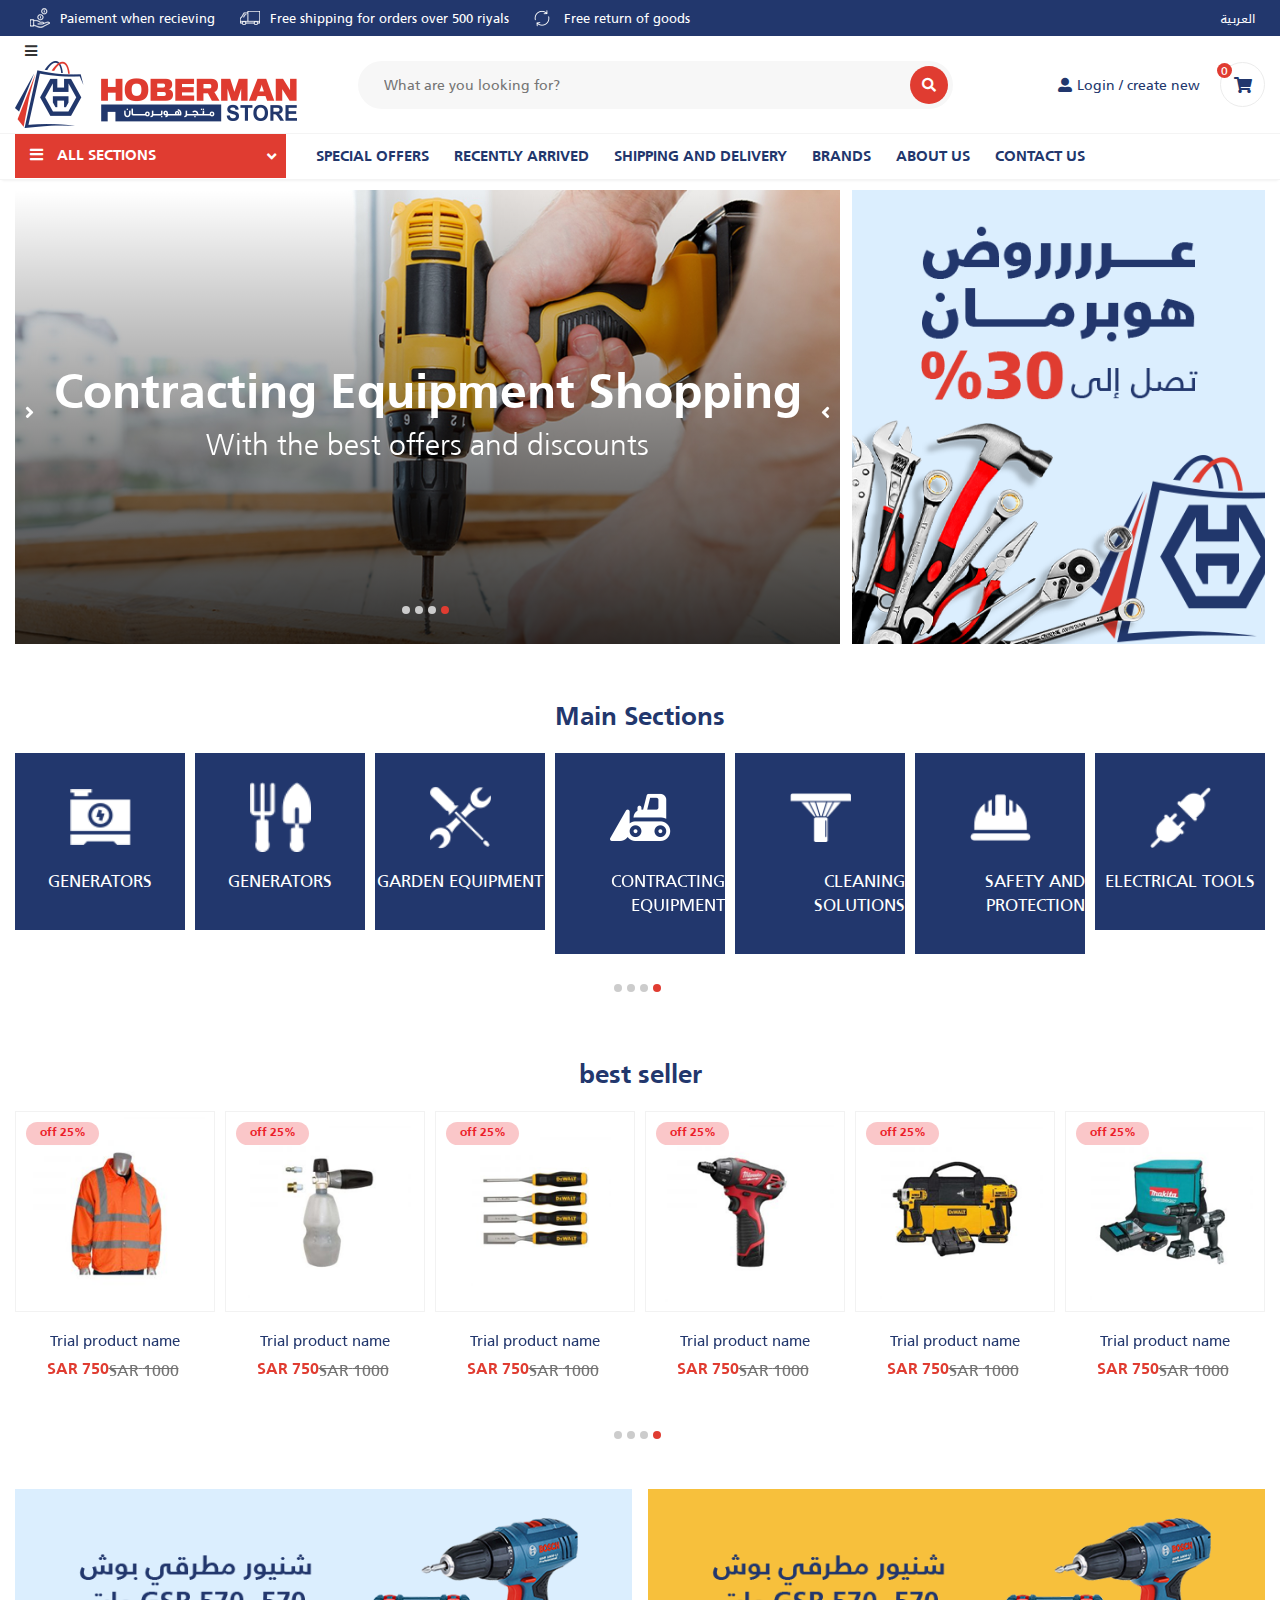
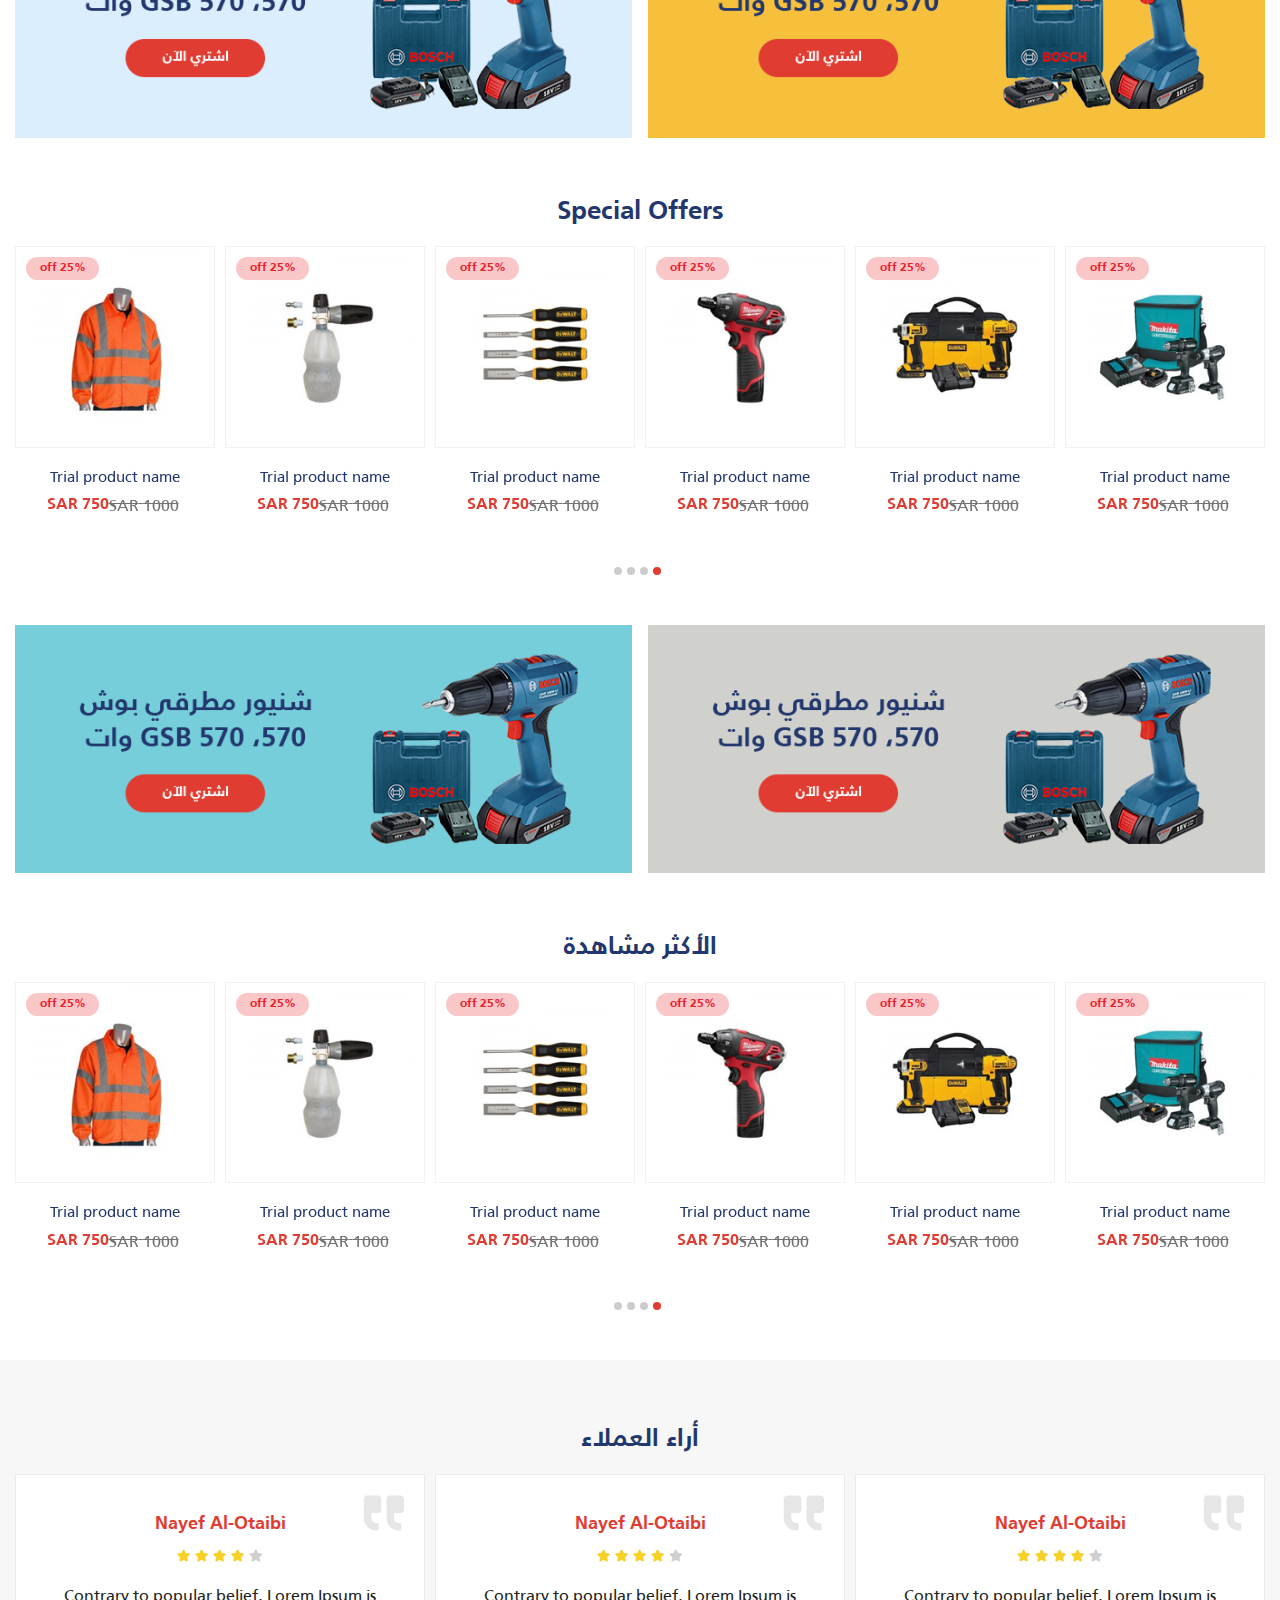
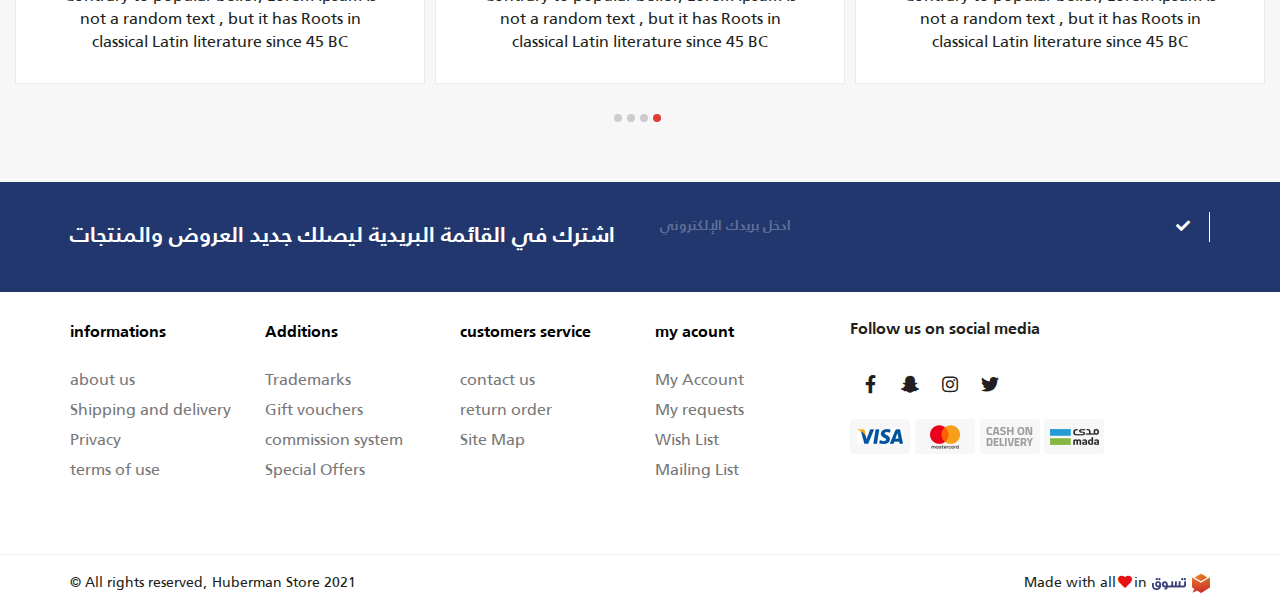
==== commit f6d8eb62: "add lang" ====
--- a/en.html
+++ b/en.html
@@ -27,7 +27,7 @@
       <div class="icon_text"><div class="icon_div"><img src="images/icon/3.png"></div><p>Free return of goods</p></div>
     </div>
     <div class="left_top">
-      <a href="#">
+      <a href="./index.html">
         العربية
       </a>
     </div>
@@ -80,146 +80,147 @@
 <li><a href="/#">HOME</a></li>
 <li><a href="/#">Special Offers </a></li>
 <li><a href="/#">New Arrivals  </a></li>
-<li><a href="#">Shipping and Delivery</a></li>
+<li><a href="#">Product Categories</a></li>
 <li>
   <div class="drop_">
     <a class="dirplink" role="button" data-toggle="collapse" data-target="#acff">
-      أدوات كهربائية   
+      Electrical Tools
     </a>
     <ul  id="acff" class="collapse list2_">
-        <li><a href="#">أدوات كهربائية  </a></li>
+        <li><a href="#"> Electrical Tools  </a></li>
+        <li><a href="#"> Electrical Tools  </a></li>
     </ul>
 </div>
 </li>
 <li>
   <div class="drop_">
     <a class="dirplink" role="button" data-toggle="collapse" data-target="#acff2">
-      أدوات كهربائية   
+      Safety and protection   
     </a>
     <ul  id="acff2" class="collapse list2_">
-        <li><a href="#">أدوات كهربائية  </a></li>
-        <li><a href="#">أدوات كهربائية  </a></li>
+        <li><a href="#">Safety and protection  </a></li>
+        <li><a href="#">dSafety and protection  </a></li>
     </ul>
 </div>
 </li>
 <li>
   <div class="drop_">
     <a class="dirplink" role="button" data-toggle="collapse" data-target="#acff3">
-      السلامة والحماية
+      cleaning solutions
     </a>
     <ul  id="acff3" class="collapse list2_">
-        <li><a href="#">السلامة والحماية   </a></li>
-        <li><a href="#">السلامة والحماية   </a></li>
+        <li><a href="#">cleaning solutions   </a></li>
+        <li><a href="#"> cleaning solutions   </a></li>
     </ul>
 </div>
 </li>
 <li>
   <div class="drop_">
     <a class="dirplink" role="button" data-toggle="collapse" data-target="#acff4">
-      حلول التنظيف
+      Contracting Equipment
     </a>
     <ul  id="acff4" class="collapse list2_">
-        <li><a href="#">  حلول التنظيف</a></li>
-        <li><a href="#">  حلول التنظيف</a></li>
+        <li><a href="#"> Contracting Equipment  </a></li>
+        <li><a href="#">  Contracting Equipment </a></li>
     </ul>
 </div>
 </li>
 <li>
   <div class="drop_">
     <a class="dirplink" role="button" data-toggle="collapse" data-target="#acff5">
-      معدات المقاولات
+      hand tools
     </a>
     <ul  id="acff5" class="collapse list2_">
-        <li><a href="#"> معدات المقاولات  </a></li>
-        <li><a href="#"> معدات المقاولات  </a></li>
+        <li><a href="#"> hand tools   </a></li>
+        <li><a href="#">  hand tools  </a></li>
     </ul>
 </div>
 </li>
 <li>
   <div class="drop_">
     <a class="dirplink" role="button" data-toggle="collapse" data-target="#acff6">
-      أدوات يدوية
+      garden equipment
     </a>
     <ul  id="acff6" class="collapse list2_">
-        <li><a href="#">أدوات يدوية</a></li>
-        <li><a href="#">أدوات يدوية</a></li>
+        <li><a href="#"> garden equipment</a></li>
+        <li><a href="#"> garden equipment</a></li>
     </ul>
 </div>
 </li>
 <li>
   <div class="drop_">
     <a class="dirplink" role="button" data-toggle="collapse" data-target="#acff7">
-      معدات الحدائق  
+      Generators
     </a>
     <ul  id="acff7" class="collapse list2_">
-        <li><a href="#">معدات الحدائق   </a></li>
-        <li><a href="#">معدات الحدائق   </a></li>
+        <li><a href="#">  Generators  </a></li>
+        <li><a href="#">  Generators  </a></li>
     </ul>
 </div>
 </li>
 <li>
   <div class="drop_">
     <a class="dirplink" role="button" data-toggle="collapse" data-target="#acff8">
-      مولدات كهرباء
+      gasoline generators
     </a>
     <ul  id="acff8" class="collapse list2_">
-        <li><a href="#"> مولدات كهرباء</a></li>
-        <li><a href="#"> مولدات كهرباء</a></li>
+        <li><a href="#"> gasoline generators </a></li>
+        <li><a href="#"> gasoline generators </a></li>
     </ul>
 </div>
 </li>
 <li>
   <div class="drop_">
     <a class="dirplink" role="button" data-toggle="collapse" data-target="#acff9">
-      مولدات بنزين    
+      diesel generators
     </a>
     <ul  id="acff9" class="collapse list2_">
-        <li><a href="#">   مولدات بنزين</a></li>
-        <li><a href="#">   مولدات بنزين</a></li>
+        <li><a href="#"> diesel generators   </a></li>
+        <li><a href="#">  diesel generators  </a></li>
     </ul>
 </div>
 </li>
 <li>
   <div class="drop_">
     <a class="dirplink" role="button" data-toggle="collapse" data-target="#acff10">
-      معدات الرفع   
+      lifting equipment
     </a>
     <ul  id="acff10" class="collapse list2_">
-        <li><a href="#">معدات الرفع</a></li>
-        <li><a href="#">معدات الرفع</a></li>
+        <li><a href="#"> lifting equipment</a></li>
+        <li><a href="#">lifting equipment </a></li>
     </ul>
 </div>
 </li>
 <li>
   <div class="drop_">
     <a class="dirplink" role="button" data-toggle="collapse" data-target="#acff11">
-      معدات السباكه والمواسير    
+      Plumbing equipment and pipes
     </a>
     <ul  id="acff11" class="collapse list2_">
-        <li><a href="#">معدات السباكه والمواسير</a></li>
-        <li><a href="#">معدات السباكه والمواسير</a></li>
+        <li><a href="#"> Plumbing equipment and pipes </a></li>
+        <li><a href="#">  Plumbing equipment and pipes</a></li>
     </ul>
 </div>
 </li>
 <li>
   <div class="drop_">
     <a class="dirplink" role="button" data-toggle="collapse" data-target="#acff12">
-      معدات هوائية    
+      pneumatic equipment
     </a>
     <ul  id="acff12" class="collapse list2_">
-        <li><a href="#">معدات هوائية</a></li>
-        <li><a href="#">معدات هوائية</a></li>
+        <li><a href="#"> pneumatic equipment</a></li>
+        <li><a href="#"> pneumatic equipment</a></li>
     </ul>
 </div>
 </li>
 <li>
   <div class="drop_">
     <a class="dirplink" role="button" data-toggle="collapse" data-target="#acff13">
-      حلول اللحام   
+      welding solutions    
     </a>
     <ul  id="acff13" class="collapse list2_">
-        <li><a href="#"> حلول اللحام  </a></li>
-        <li><a href="#"> حلول اللحام  </a></li>
+        <li><a href="#"> welding solutions  </a></li>
+        <li><a href="#"> welding solutions   </a></li>
     </ul>
 </div>
 </li>
@@ -227,7 +228,7 @@
 <li>
   <div class="lang_menu">
     <h3 class="lang_h">language</h3>
-  <a href="#">الهربية</a>
+  <a href="#">العربية</a>
   </div>
 </li>
 </ul>
@@ -250,347 +251,347 @@
           <a href="#" class="mega_anc1 style_a"> Electrical Tools<i class="fas fa-angle-left"></i></a>
           <ul class="submenu">
             <li class="dropdown">
-              <a href="#" class="style_a">اكسسوارات ماكيتا<i class="fas fa-angle-left"></i></a>
+              <a href="#" class="style_a">Makita accessories<i class="fas fa-angle-left"></i></a>
               <ul class="submenu">
-                <li class="dropdown"><a href="#" class="style_a">اكسسوارات ماكيتا</a></li>
-                <li class="dropdown"><a href="#" class="style_a">اكسسوارات الطحن</a></li>
-                <li class="dropdown"><a href="#" class="style_a">اكسسوارات القطع</a></li>
-                <li class="dropdown"><a href="#" class="style_a">اكسسورارت المنشار</a></li>
-                <li class="dropdown"><a href="#" class="style_a">اكسسوارات المنافيخ</a></li>
-                <li class="dropdown"><a href="#" class="style_a">اكسسوارات التنظيف</a></li>
-                <li class="dropdown"><a href="#" class="style_a">اكسسوارات الفرايز والمسويات</a></li>
-                <li class="dropdown"><a href="#" class="style_a">اكسسوارات التخريم والتربيط</a></li>
-                <li class="dropdown"><a href="#" class="style_a">اكسسوارات الحدائق</a></li>
+                <li class="dropdown"><a href="#" class="style_a">Makita accessories</a></li>
+                <li class="dropdown"><a href="#" class="style_a"> grinding accessories</a></li>
+                <li class="dropdown"><a href="#" class="style_a">cutting accessories</a></li>
+                <li class="dropdown"><a href="#" class="style_a"> saw accessories </a></li>
+                <li class="dropdown"><a href="#" class="style_a">Blower Accessories </a></li>
+                <li class="dropdown"><a href="#" class="style_a">cleaning accessories </a></li>
+                <li class="dropdown"><a href="#" class="style_a">Fries Accessories and levels  </a></li>
+                <li class="dropdown"><a href="#" class="style_a">Punching and tying accessories  </a></li>
+                <li class="dropdown"><a href="#" class="style_a">garden accessories </a></li>
               </ul>
             </li>
             <li class="dropdown">
-              <a href="#" class="style_a">أدوات لاسلكية<i class="fas fa-angle-left"></i></a>
+              <a href="#" class="style_a">Wireless Tools<i class="fas fa-angle-left"></i></a>
               <ul class="submenu">
-                <li class="dropdown"><a href="#" class="style_a">اكسسوارات ماكيتا</a></li>
-                <li class="dropdown"><a href="#" class="style_a">اكسسوارات الطحن</a></li>
-                <li class="dropdown"><a href="#" class="style_a">اكسسوارات القطع</a></li>
-                <li class="dropdown"><a href="#" class="style_a">اكسسورارت المنشار</a></li>
-                <li class="dropdown"><a href="#" class="style_a">اكسسوارات المنافيخ</a></li>
-                <li class="dropdown"><a href="#" class="style_a">اكسسوارات التنظيف</a></li>
-                <li class="dropdown"><a href="#" class="style_a">اكسسوارات الفرايز والمسويات</a></li>
-                <li class="dropdown"><a href="#" class="style_a">اكسسوارات التخريم والتربيط</a></li>
-                <li class="dropdown"><a href="#" class="style_a">اكسسوارات الحدائق</a></li>
+                <li class="dropdown"><a href="#" class="style_a">Makita accessories</a></li>
+                <li class="dropdown"><a href="#" class="style_a"> grinding accessories</a></li>
+                <li class="dropdown"><a href="#" class="style_a">cutting accessories</a></li>
+                <li class="dropdown"><a href="#" class="style_a"> saw accessories </a></li>
+                <li class="dropdown"><a href="#" class="style_a">Blower Accessories </a></li>
+                <li class="dropdown"><a href="#" class="style_a">cleaning accessories </a></li>
+                <li class="dropdown"><a href="#" class="style_a">Fries Accessories and levels  </a></li>
+                <li class="dropdown"><a href="#" class="style_a">Punching and tying accessories  </a></li>
+                <li class="dropdown"><a href="#" class="style_a">garden accessories </a></li>
               </ul>
             </li>
             <li class="dropdown">
-              <a href="#" class="style_a">جلخ<i class="fas fa-angle-left"></i></a>
+              <a href="#" class="style_a">abrasive<i class="fas fa-angle-left"></i></a>
               <ul class="submenu">
-                <li class="dropdown"><a href="#" class="style_a">اكسسوارات ماكيتا</a></li>
-                <li class="dropdown"><a href="#" class="style_a">اكسسوارات الطحن</a></li>
-                <li class="dropdown"><a href="#" class="style_a">اكسسوارات القطع</a></li>
-                <li class="dropdown"><a href="#" class="style_a">اكسسورارت المنشار</a></li>
-                <li class="dropdown"><a href="#" class="style_a">اكسسوارات المنافيخ</a></li>
-                <li class="dropdown"><a href="#" class="style_a">اكسسوارات التنظيف</a></li>
-                <li class="dropdown"><a href="#" class="style_a">اكسسوارات الفرايز والمسويات</a></li>
-                <li class="dropdown"><a href="#" class="style_a">اكسسوارات التخريم والتربيط</a></li>
-                <li class="dropdown"><a href="#" class="style_a">اكسسوارات الحدائق</a></li>
+                <li class="dropdown"><a href="#" class="style_a">Makita accessories</a></li>
+                <li class="dropdown"><a href="#" class="style_a"> grinding accessories</a></li>
+                <li class="dropdown"><a href="#" class="style_a">cutting accessories</a></li>
+                <li class="dropdown"><a href="#" class="style_a"> saw accessories </a></li>
+                <li class="dropdown"><a href="#" class="style_a">Blower Accessories </a></li>
+                <li class="dropdown"><a href="#" class="style_a">cleaning accessories </a></li>
+                <li class="dropdown"><a href="#" class="style_a">Fries Accessories and levels  </a></li>
+                <li class="dropdown"><a href="#" class="style_a">Punching and tying accessories  </a></li>
+                <li class="dropdown"><a href="#" class="style_a">garden accessories </a></li>
               </ul>
             </li>
             <li class="dropdown">
-              <a href="#" class="style_a">صنفرة<i class="fas fa-angle-left"></i></a>
+              <a href="#" class="style_a">emery<i class="fas fa-angle-left"></i></a>
               <ul class="submenu">
-                <li class="dropdown"><a href="#" class="style_a">اكسسوارات ماكيتا</a></li>
-                <li class="dropdown"><a href="#" class="style_a">اكسسوارات الطحن</a></li>
-                <li class="dropdown"><a href="#" class="style_a">اكسسوارات القطع</a></li>
-                <li class="dropdown"><a href="#" class="style_a">اكسسورارت المنشار</a></li>
-                <li class="dropdown"><a href="#" class="style_a">اكسسوارات المنافيخ</a></li>
-                <li class="dropdown"><a href="#" class="style_a">اكسسوارات التنظيف</a></li>
-                <li class="dropdown"><a href="#" class="style_a">اكسسوارات الفرايز والمسويات</a></li>
-                <li class="dropdown"><a href="#" class="style_a">اكسسوارات التخريم والتربيط</a></li>
-                <li class="dropdown"><a href="#" class="style_a">اكسسوارات الحدائق</a></li>
+                <li class="dropdown"><a href="#" class="style_a">Makita accessories</a></li>
+                <li class="dropdown"><a href="#" class="style_a"> grinding accessories</a></li>
+                <li class="dropdown"><a href="#" class="style_a">cutting accessories</a></li>
+                <li class="dropdown"><a href="#" class="style_a"> saw accessories </a></li>
+                <li class="dropdown"><a href="#" class="style_a">Blower Accessories </a></li>
+                <li class="dropdown"><a href="#" class="style_a">cleaning accessories </a></li>
+                <li class="dropdown"><a href="#" class="style_a">Fries Accessories and levels  </a></li>
+                <li class="dropdown"><a href="#" class="style_a">Punching and tying accessories  </a></li>
+                <li class="dropdown"><a href="#" class="style_a">garden accessories </a></li>
               </ul>
             </li>
             <li class="dropdown">
-              <a href="#" class="style_a">منشار<i class="fas fa-angle-left"></i></a>
+              <a href="#" class="style_a">saw<i class="fas fa-angle-left"></i></a>
               <ul class="submenu">
-                <li class="dropdown"><a href="#" class="style_a">اكسسوارات ماكيتا</a></li>
-                <li class="dropdown"><a href="#" class="style_a">اكسسوارات الطحن</a></li>
-                <li class="dropdown"><a href="#" class="style_a">اكسسوارات القطع</a></li>
-                <li class="dropdown"><a href="#" class="style_a">اكسسورارت المنشار</a></li>
-                <li class="dropdown"><a href="#" class="style_a">اكسسوارات المنافيخ</a></li>
-                <li class="dropdown"><a href="#" class="style_a">اكسسوارات التنظيف</a></li>
-                <li class="dropdown"><a href="#" class="style_a">اكسسوارات الفرايز والمسويات</a></li>
-                <li class="dropdown"><a href="#" class="style_a">اكسسوارات التخريم والتربيط</a></li>
-                <li class="dropdown"><a href="#" class="style_a">اكسسوارات الحدائق</a></li>
+                <li class="dropdown"><a href="#" class="style_a">Makita accessories</a></li>
+                <li class="dropdown"><a href="#" class="style_a"> grinding accessories</a></li>
+                <li class="dropdown"><a href="#" class="style_a">cutting accessories</a></li>
+                <li class="dropdown"><a href="#" class="style_a"> saw accessories </a></li>
+                <li class="dropdown"><a href="#" class="style_a">Blower Accessories </a></li>
+                <li class="dropdown"><a href="#" class="style_a">cleaning accessories </a></li>
+                <li class="dropdown"><a href="#" class="style_a">Fries Accessories and levels  </a></li>
+                <li class="dropdown"><a href="#" class="style_a">Punching and tying accessories  </a></li>
+                <li class="dropdown"><a href="#" class="style_a">garden accessories </a></li>
               </ul>
             </li>
             <li class="dropdown">
-              <a href="#" class="style_a">تكسير دوران<i class="fas fa-angle-left"></i></a>
+              <a href="#" class="style_a"> rotary cracking<i class="fas fa-angle-left"></i></a>
               <ul class="submenu">
-                <li class="dropdown"><a href="#" class="style_a">اكسسوارات ماكيتا</a></li>
-                <li class="dropdown"><a href="#" class="style_a">اكسسوارات الطحن</a></li>
-                <li class="dropdown"><a href="#" class="style_a">اكسسوارات القطع</a></li>
-                <li class="dropdown"><a href="#" class="style_a">اكسسورارت المنشار</a></li>
-                <li class="dropdown"><a href="#" class="style_a">اكسسوارات المنافيخ</a></li>
-                <li class="dropdown"><a href="#" class="style_a">اكسسوارات التنظيف</a></li>
-                <li class="dropdown"><a href="#" class="style_a">اكسسوارات الفرايز والمسويات</a></li>
-                <li class="dropdown"><a href="#" class="style_a">اكسسوارات التخريم والتربيط</a></li>
-                <li class="dropdown"><a href="#" class="style_a">اكسسوارات الحدائق</a></li>
+                <li class="dropdown"><a href="#" class="style_a">Makita accessories</a></li>
+                <li class="dropdown"><a href="#" class="style_a"> grinding accessories</a></li>
+                <li class="dropdown"><a href="#" class="style_a">cutting accessories</a></li>
+                <li class="dropdown"><a href="#" class="style_a"> saw accessories </a></li>
+                <li class="dropdown"><a href="#" class="style_a">Blower Accessories </a></li>
+                <li class="dropdown"><a href="#" class="style_a">cleaning accessories </a></li>
+                <li class="dropdown"><a href="#" class="style_a">Fries Accessories and levels  </a></li>
+                <li class="dropdown"><a href="#" class="style_a">Punching and tying accessories  </a></li>
+                <li class="dropdown"><a href="#" class="style_a">garden accessories </a></li>
               </ul>
             </li>
             <li class="dropdown">
-              <a href="#" class="style_a">مسويات وفرايز<i class="fas fa-angle-left"></i></a>
+              <a href="#" class="style_a">Levels and fries<i class="fas fa-angle-left"></i></a>
               <ul class="submenu">
-                <li class="dropdown"><a href="#" class="style_a">اكسسوارات ماكيتا</a></li>
-                <li class="dropdown"><a href="#" class="style_a">اكسسوارات الطحن</a></li>
-                <li class="dropdown"><a href="#" class="style_a">اكسسوارات القطع</a></li>
-                <li class="dropdown"><a href="#" class="style_a">اكسسورارت المنشار</a></li>
-                <li class="dropdown"><a href="#" class="style_a">اكسسوارات المنافيخ</a></li>
-                <li class="dropdown"><a href="#" class="style_a">اكسسوارات التنظيف</a></li>
-                <li class="dropdown"><a href="#" class="style_a">اكسسوارات الفرايز والمسويات</a></li>
-                <li class="dropdown"><a href="#" class="style_a">اكسسوارات التخريم والتربيط</a></li>
-                <li class="dropdown"><a href="#" class="style_a">اكسسوارات الحدائق</a></li>
+                <li class="dropdown"><a href="#" class="style_a">Makita accessories</a></li>
+                <li class="dropdown"><a href="#" class="style_a"> grinding accessories</a></li>
+                <li class="dropdown"><a href="#" class="style_a">cutting accessories</a></li>
+                <li class="dropdown"><a href="#" class="style_a"> saw accessories </a></li>
+                <li class="dropdown"><a href="#" class="style_a">Blower Accessories </a></li>
+                <li class="dropdown"><a href="#" class="style_a">cleaning accessories </a></li>
+                <li class="dropdown"><a href="#" class="style_a">Fries Accessories and levels  </a></li>
+                <li class="dropdown"><a href="#" class="style_a">Punching and tying accessories  </a></li>
+                <li class="dropdown"><a href="#" class="style_a">garden accessories </a></li>
               </ul>
             </li>
             <li class="dropdown">
-              <a href="#" class="style_a">قاطع (معدن)<i class="fas fa-angle-left"></i></a>
+              <a href="#" class="style_a">cutter (metal)<i class="fas fa-angle-left"></i></a>
               <ul class="submenu">
-                <li class="dropdown"><a href="#" class="style_a">اكسسوارات ماكيتا</a></li>
-                <li class="dropdown"><a href="#" class="style_a">اكسسوارات الطحن</a></li>
-                <li class="dropdown"><a href="#" class="style_a">اكسسوارات القطع</a></li>
-                <li class="dropdown"><a href="#" class="style_a">اكسسورارت المنشار</a></li>
-                <li class="dropdown"><a href="#" class="style_a">اكسسوارات المنافيخ</a></li>
-                <li class="dropdown"><a href="#" class="style_a">اكسسوارات التنظيف</a></li>
-                <li class="dropdown"><a href="#" class="style_a">اكسسوارات الفرايز والمسويات</a></li>
-                <li class="dropdown"><a href="#" class="style_a">اكسسوارات التخريم والتربيط</a></li>
-                <li class="dropdown"><a href="#" class="style_a">اكسسوارات الحدائق</a></li>
+                <li class="dropdown"><a href="#" class="style_a">Makita accessories</a></li>
+                <li class="dropdown"><a href="#" class="style_a"> grinding accessories</a></li>
+                <li class="dropdown"><a href="#" class="style_a">cutting accessories</a></li>
+                <li class="dropdown"><a href="#" class="style_a"> saw accessories </a></li>
+                <li class="dropdown"><a href="#" class="style_a">Blower Accessories </a></li>
+                <li class="dropdown"><a href="#" class="style_a">cleaning accessories </a></li>
+                <li class="dropdown"><a href="#" class="style_a">Fries Accessories and levels  </a></li>
+                <li class="dropdown"><a href="#" class="style_a">Punching and tying accessories  </a></li>
+                <li class="dropdown"><a href="#" class="style_a">garden accessories </a></li>
               </ul>
             </li>
             <li class="dropdown">
-              <a href="#" class="style_a">قاطع (خرسانة)<i class="fas fa-angle-left"></i></a>
+              <a href="#" class="style_a">cutter (concrete)<i class="fas fa-angle-left"></i></a>
               <ul class="submenu">
-                <li class="dropdown"><a href="#" class="style_a">اكسسوارات ماكيتا</a></li>
-                <li class="dropdown"><a href="#" class="style_a">اكسسوارات الطحن</a></li>
-                <li class="dropdown"><a href="#" class="style_a">اكسسوارات القطع</a></li>
-                <li class="dropdown"><a href="#" class="style_a">اكسسورارت المنشار</a></li>
-                <li class="dropdown"><a href="#" class="style_a">اكسسوارات المنافيخ</a></li>
-                <li class="dropdown"><a href="#" class="style_a">اكسسوارات التنظيف</a></li>
-                <li class="dropdown"><a href="#" class="style_a">اكسسوارات الفرايز والمسويات</a></li>
-                <li class="dropdown"><a href="#" class="style_a">اكسسوارات التخريم والتربيط</a></li>
-                <li class="dropdown"><a href="#" class="style_a">اكسسوارات الحدائق</a></li>
+                <li class="dropdown"><a href="#" class="style_a">Makita accessories</a></li>
+                <li class="dropdown"><a href="#" class="style_a"> grinding accessories</a></li>
+                <li class="dropdown"><a href="#" class="style_a">cutting accessories</a></li>
+                <li class="dropdown"><a href="#" class="style_a"> saw accessories </a></li>
+                <li class="dropdown"><a href="#" class="style_a">Blower Accessories </a></li>
+                <li class="dropdown"><a href="#" class="style_a">cleaning accessories </a></li>
+                <li class="dropdown"><a href="#" class="style_a">Fries Accessories and levels  </a></li>
+                <li class="dropdown"><a href="#" class="style_a">Punching and tying accessories  </a></li>
+                <li class="dropdown"><a href="#" class="style_a">garden accessories </a></li>
               </ul>
             </li>
             <li class="dropdown">
-              <a href="#" class="style_a">مقصات معادن<i class="fas fa-angle-left"></i></a>
+              <a href="#" class="style_a">metal shears<i class="fas fa-angle-left"></i></a>
                   <ul class="submenu">
-                    <li class="dropdown"><a href="#" class="style_a">اكسسوارات ماكيتا</a></li>
-                    <li class="dropdown"><a href="#" class="style_a">اكسسوارات الطحن</a></li>
-                    <li class="dropdown"><a href="#" class="style_a">اكسسوارات القطع</a></li>
-                    <li class="dropdown"><a href="#" class="style_a">اكسسورارت المنشار</a></li>
-                    <li class="dropdown"><a href="#" class="style_a">اكسسوارات المنافيخ</a></li>
-                    <li class="dropdown"><a href="#" class="style_a">اكسسوارات التنظيف</a></li>
-                    <li class="dropdown"><a href="#" class="style_a">اكسسوارات الفرايز والمسويات</a></li>
-                    <li class="dropdown"><a href="#" class="style_a">اكسسوارات التخريم والتربيط</a></li>
-                    <li class="dropdown"><a href="#" class="style_a">اكسسوارات الحدائق</a></li>
+                    <li class="dropdown"><a href="#" class="style_a">Makita accessories</a></li>
+                    <li class="dropdown"><a href="#" class="style_a"> grinding accessories</a></li>
+                    <li class="dropdown"><a href="#" class="style_a">cutting accessories</a></li>
+                    <li class="dropdown"><a href="#" class="style_a"> saw accessories </a></li>
+                    <li class="dropdown"><a href="#" class="style_a">Blower Accessories </a></li>
+                    <li class="dropdown"><a href="#" class="style_a">cleaning accessories </a></li>
+                    <li class="dropdown"><a href="#" class="style_a">Fries Accessories and levels  </a></li>
+                    <li class="dropdown"><a href="#" class="style_a">Punching and tying accessories  </a></li>
+                    <li class="dropdown"><a href="#" class="style_a">garden accessories </a></li>
                   </ul>
             </li>
             <li>
-              <a href="#" class="style_a">أداة متعددة الأغراض</a>
+              <a href="#" class="style_a">Multipurpose too</a>
             </li>
             <li>
-              <a href="#" class="style_a">مسدس حراري</a>
+              <a href="#" class="style_a">heat gun</a>
             </li>
             <li>
-              <a href="#" class="style_a">منفاخ هواء</a>
+              <a href="#" class="style_a">Air Blower </a>
             </li>
             <li>
-              <a href="#" class="style_a">مثقاب مغناطيسي</a>
+              <a href="#" class="style_a">magnetic drill</a>
             </li>
           </ul>
           </li>
           <li class="dropdown">
             <a href="#" class="mega_anc2 style_a">Safety and protection  <i class="fas fa-angle-left"></i></a>
             <ul class="submenu">
-              <li><a href="#" class="style_a">اكسسوارات ماكيتا<i class="fas fa-angle-left"></i></a></li>
-              <li><a href="#" class="style_a">أدوات لاسلكية<i class="fas fa-angle-left"></i></a></li>
-              <li><a href="#" class="style_a">جلخ<i class="fas fa-angle-left"></i></a></li>
-              <li><a href="#" class="style_a">صنفرة<i class="fas fa-angle-left"></i></a></li>
-              <li><a href="#" class="style_a">منشار<i class="fas fa-angle-left"></i></a></li>
-              <li><a href="#" class="style_a">تكسير دوران<i class="fas fa-angle-left"></i></a></li>
-              <li><a href="#" class="style_a">مسويات وفرايز<i class="fas fa-angle-left"></i></a></li>
-              <li><a href="#" class="style_a">قاطع (معدن)<i class="fas fa-angle-left"></i></a></li>
-              <li><a href="#" class="style_a">قاطع (خرسانة)<i class="fas fa-angle-left"></i></a></li>
-              <li><a href="#" class="style_a">مقصات معادن<i class="fas fa-angle-left"></i></a></li>
-              <li><a href="#" class="style_a">أداة متعددة الأغراض</a></li>
-              <li><a href="#" class="style_a">مسدس حراري</a></li>
-              <li><a href="#" class="style_a">منفاخ هواء</a></li>
-              <li><a href="#" class="style_a">مثقاب مغناطيسي</a></li>
+              <li><a href="#" class="style_a">Makita accessories<i class="fas fa-angle-left"></i></a></li>
+              <li><a href="#" class="style_a">Wireless Tools <i class="fas fa-angle-left"></i></a></li>
+              <li><a href="#" class="style_a">abrasive<i class="fas fa-angle-left"></i></a></li>
+              <li><a href="#" class="style_a">emery<i class="fas fa-angle-left"></i></a></li>
+              <li><a href="#" class="style_a">saw<i class="fas fa-angle-left"></i></a></li>
+              <li><a href="#" class="style_a">rotary cracking <i class="fas fa-angle-left"></i></a></li>
+              <li><a href="#" class="style_a"> Levels and fries<i class="fas fa-angle-left"></i></a></li>
+              <li><a href="#" class="style_a"> cutter (metal)<i class="fas fa-angle-left"></i></a></li>
+              <li><a href="#" class="style_a">cutter (concrete) <i class="fas fa-angle-left"></i></a></li>
+              <li><a href="#" class="style_a"> metal shears<i class="fas fa-angle-left"></i></a></li>
+              <li><a href="#" class="style_a">Multipurpose tool  </a></li>
+              <li><a href="#" class="style_a">heat gun </a></li>
+              <li><a href="#" class="style_a"> Air Blower</a></li>
+              <li><a href="#" class="style_a"> magnetic drill</a></li>
             </ul>
           </li>
           <li class="dropdown">
             <a href="#" class="mega_anc3 style_a">cleaning solutions<i class="fas fa-angle-left"></i></a>
             <ul class="submenu">
-              <li><a href="#" class="style_a">اكسسوارات ماكيتا<i class="fas fa-angle-left"></i></a></li>
-              <li><a href="#" class="style_a">أدوات لاسلكية<i class="fas fa-angle-left"></i></a></li>
-              <li><a href="#" class="style_a">جلخ<i class="fas fa-angle-left"></i></a></li>
-              <li><a href="#" class="style_a">صنفرة<i class="fas fa-angle-left"></i></a></li>
-              <li><a href="#" class="style_a">منشار<i class="fas fa-angle-left"></i></a></li>
-              <li><a href="#" class="style_a">تكسير دوران<i class="fas fa-angle-left"></i></a></li>
-              <li><a href="#" class="style_a">مسويات وفرايز<i class="fas fa-angle-left"></i></a></li>
-              <li><a href="#" class="style_a">قاطع (معدن)<i class="fas fa-angle-left"></i></a></li>
-              <li><a href="#" class="style_a">قاطع (خرسانة)<i class="fas fa-angle-left"></i></a></li>
-              <li><a href="#" class="style_a">مقصات معادن<i class="fas fa-angle-left"></i></a></li>
-              <li><a href="#" class="style_a">أداة متعددة الأغراض</a></li>
-              <li><a href="#" class="style_a">مسدس حراري</a></li>
-              <li><a href="#" class="style_a">منفاخ هواء</a></li>
-              <li><a href="#" class="style_a">مثقاب مغناطيسي</a></li>
+              <li><a href="#" class="style_a">Makita accessories<i class="fas fa-angle-left"></i></a></li>
+              <li><a href="#" class="style_a">Wireless Tools <i class="fas fa-angle-left"></i></a></li>
+              <li><a href="#" class="style_a">abrasive<i class="fas fa-angle-left"></i></a></li>
+              <li><a href="#" class="style_a">emery<i class="fas fa-angle-left"></i></a></li>
+              <li><a href="#" class="style_a">saw<i class="fas fa-angle-left"></i></a></li>
+              <li><a href="#" class="style_a">rotary cracking <i class="fas fa-angle-left"></i></a></li>
+              <li><a href="#" class="style_a"> Levels and fries<i class="fas fa-angle-left"></i></a></li>
+              <li><a href="#" class="style_a"> cutter (metal)<i class="fas fa-angle-left"></i></a></li>
+              <li><a href="#" class="style_a">cutter (concrete) <i class="fas fa-angle-left"></i></a></li>
+              <li><a href="#" class="style_a"> metal shears<i class="fas fa-angle-left"></i></a></li>
+              <li><a href="#" class="style_a">Multipurpose tool  </a></li>
+              <li><a href="#" class="style_a">heat gun </a></li>
+              <li><a href="#" class="style_a"> Air Blower</a></li>
+              <li><a href="#" class="style_a"> magnetic drill</a></li>
             </ul>
           </li>
           <li class="dropdown">
             <a href="#" class="mega_anc4 style_a">Contracting  <i class="fas fa-angle-left"></i></a>
             <ul class="submenu">
-              <li><a href="#" class="style_a">اكسسوارات ماكيتا<i class="fas fa-angle-left"></i></a></li>
-              <li><a href="#" class="style_a">أدوات لاسلكية<i class="fas fa-angle-left"></i></a></li>
-              <li><a href="#" class="style_a">جلخ<i class="fas fa-angle-left"></i></a></li>
-              <li><a href="#" class="style_a">صنفرة<i class="fas fa-angle-left"></i></a></li>
-              <li><a href="#" class="style_a">منشار<i class="fas fa-angle-left"></i></a></li>
-              <li><a href="#" class="style_a">تكسير دوران<i class="fas fa-angle-left"></i></a></li>
-              <li><a href="#" class="style_a">مسويات وفرايز<i class="fas fa-angle-left"></i></a></li>
-              <li><a href="#" class="style_a">قاطع (معدن)<i class="fas fa-angle-left"></i></a></li>
-              <li><a href="#" class="style_a">قاطع (خرسانة)<i class="fas fa-angle-left"></i></a></li>
-              <li><a href="#" class="style_a">مقصات معادن<i class="fas fa-angle-left"></i></a></li>
-              <li><a href="#" class="style_a">أداة متعددة الأغراض</a></li>
-              <li><a href="#" class="style_a">مسدس حراري</a></li>
-              <li><a href="#" class="style_a">منفاخ هواء</a></li>
-              <li><a href="#" class="style_a">مثقاب مغناطيسي</a></li>
+              <li><a href="#" class="style_a">Makita accessories<i class="fas fa-angle-left"></i></a></li>
+              <li><a href="#" class="style_a">Wireless Tools <i class="fas fa-angle-left"></i></a></li>
+              <li><a href="#" class="style_a">abrasive<i class="fas fa-angle-left"></i></a></li>
+              <li><a href="#" class="style_a">emery<i class="fas fa-angle-left"></i></a></li>
+              <li><a href="#" class="style_a">saw<i class="fas fa-angle-left"></i></a></li>
+              <li><a href="#" class="style_a">rotary cracking <i class="fas fa-angle-left"></i></a></li>
+              <li><a href="#" class="style_a"> Levels and fries<i class="fas fa-angle-left"></i></a></li>
+              <li><a href="#" class="style_a"> cutter (metal)<i class="fas fa-angle-left"></i></a></li>
+              <li><a href="#" class="style_a">cutter (concrete) <i class="fas fa-angle-left"></i></a></li>
+              <li><a href="#" class="style_a"> metal shears<i class="fas fa-angle-left"></i></a></li>
+              <li><a href="#" class="style_a">Multipurpose tool  </a></li>
+              <li><a href="#" class="style_a">heat gun </a></li>
+              <li><a href="#" class="style_a"> Air Blower</a></li>
+              <li><a href="#" class="style_a"> magnetic drill</a></li>
             </ul>
           </li>
           <li class="dropdown">
             <a href="#" class="mega_anc5 style_a">Equipment<i class="fas fa-angle-left"></i></a>
             <ul class="submenu">
-              <li><a href="#" class="style_a">اكسسوارات ماكيتا<i class="fas fa-angle-left"></i></a></li>
-              <li><a href="#" class="style_a">أدوات لاسلكية<i class="fas fa-angle-left"></i></a></li>
-              <li><a href="#" class="style_a">جلخ<i class="fas fa-angle-left"></i></a></li>
-              <li><a href="#" class="style_a">صنفرة<i class="fas fa-angle-left"></i></a></li>
-              <li><a href="#" class="style_a">منشار<i class="fas fa-angle-left"></i></a></li>
-              <li><a href="#" class="style_a">تكسير دوران<i class="fas fa-angle-left"></i></a></li>
-              <li><a href="#" class="style_a">مسويات وفرايز<i class="fas fa-angle-left"></i></a></li>
-              <li><a href="#" class="style_a">قاطع (معدن)<i class="fas fa-angle-left"></i></a></li>
-              <li><a href="#" class="style_a">قاطع (خرسانة)<i class="fas fa-angle-left"></i></a></li>
-              <li><a href="#" class="style_a">مقصات معادن<i class="fas fa-angle-left"></i></a></li>
-              <li><a href="#" class="style_a">أداة متعددة الأغراض</a></li>
-              <li><a href="#" class="style_a">مسدس حراري</a></li>
-              <li><a href="#" class="style_a">منفاخ هواء</a></li>
-              <li><a href="#" class="style_a">مثقاب مغناطيسي</a></li>
+              <li><a href="#" class="style_a">Makita accessories<i class="fas fa-angle-left"></i></a></li>
+              <li><a href="#" class="style_a">Wireless Tools <i class="fas fa-angle-left"></i></a></li>
+              <li><a href="#" class="style_a">abrasive<i class="fas fa-angle-left"></i></a></li>
+              <li><a href="#" class="style_a">emery<i class="fas fa-angle-left"></i></a></li>
+              <li><a href="#" class="style_a">saw<i class="fas fa-angle-left"></i></a></li>
+              <li><a href="#" class="style_a">rotary cracking <i class="fas fa-angle-left"></i></a></li>
+              <li><a href="#" class="style_a"> Levels and fries<i class="fas fa-angle-left"></i></a></li>
+              <li><a href="#" class="style_a"> cutter (metal)<i class="fas fa-angle-left"></i></a></li>
+              <li><a href="#" class="style_a">cutter (concrete) <i class="fas fa-angle-left"></i></a></li>
+              <li><a href="#" class="style_a"> metal shears<i class="fas fa-angle-left"></i></a></li>
+              <li><a href="#" class="style_a">Multipurpose tool  </a></li>
+              <li><a href="#" class="style_a">heat gun </a></li>
+              <li><a href="#" class="style_a"> Air Blower</a></li>
+              <li><a href="#" class="style_a"> magnetic drill</a></li>
             </ul>
           </li>
           <li class="dropdown">
             <a href="#" class="mega_anc6 style_a"> garden equipment<i class="fas fa-angle-left"></i></a>
             <ul class="submenu">
-              <li><a href="#" class="style_a">اكسسوارات ماكيتا<i class="fas fa-angle-left"></i></a></li>
-              <li><a href="#" class="style_a">أدوات لاسلكية<i class="fas fa-angle-left"></i></a></li>
-              <li><a href="#" class="style_a">جلخ<i class="fas fa-angle-left"></i></a></li>
-              <li><a href="#" class="style_a">صنفرة<i class="fas fa-angle-left"></i></a></li>
-              <li><a href="#" class="style_a">منشار<i class="fas fa-angle-left"></i></a></li>
-              <li><a href="#" class="style_a">تكسير دوران<i class="fas fa-angle-left"></i></a></li>
-              <li><a href="#" class="style_a">مسويات وفرايز<i class="fas fa-angle-left"></i></a></li>
-              <li><a href="#" class="style_a">قاطع (معدن)<i class="fas fa-angle-left"></i></a></li>
-              <li><a href="#" class="style_a">قاطع (خرسانة)<i class="fas fa-angle-left"></i></a></li>
-              <li><a href="#" class="style_a">مقصات معادن<i class="fas fa-angle-left"></i></a></li>
-              <li><a href="#" class="style_a">أداة متعددة الأغراض</a></li>
-              <li><a href="#" class="style_a">مسدس حراري</a></li>
-              <li><a href="#" class="style_a">منفاخ هواء</a></li>
-              <li><a href="#" class="style_a">مثقاب مغناطيسي</a></li>
+              <li><a href="#" class="style_a">Makita accessories<i class="fas fa-angle-left"></i></a></li>
+              <li><a href="#" class="style_a">Wireless Tools <i class="fas fa-angle-left"></i></a></li>
+              <li><a href="#" class="style_a">abrasive<i class="fas fa-angle-left"></i></a></li>
+              <li><a href="#" class="style_a">emery<i class="fas fa-angle-left"></i></a></li>
+              <li><a href="#" class="style_a">saw<i class="fas fa-angle-left"></i></a></li>
+              <li><a href="#" class="style_a">rotary cracking <i class="fas fa-angle-left"></i></a></li>
+              <li><a href="#" class="style_a"> Levels and fries<i class="fas fa-angle-left"></i></a></li>
+              <li><a href="#" class="style_a"> cutter (metal)<i class="fas fa-angle-left"></i></a></li>
+              <li><a href="#" class="style_a">cutter (concrete) <i class="fas fa-angle-left"></i></a></li>
+              <li><a href="#" class="style_a"> metal shears<i class="fas fa-angle-left"></i></a></li>
+              <li><a href="#" class="style_a">Multipurpose tool  </a></li>
+              <li><a href="#" class="style_a">heat gun </a></li>
+              <li><a href="#" class="style_a"> Air Blower</a></li>
+              <li><a href="#" class="style_a"> magnetic drill</a></li>
             </ul>
           </li>
           <li class="dropdown">
             <a href="#" class="mega_anc7 style_a"> Generators<i class="fas fa-angle-left"></i></a>
             <ul class="submenu">
-              <li><a href="#" class="style_a">اكسسوارات ماكيتا<i class="fas fa-angle-left"></i></a></li>
-              <li><a href="#" class="style_a">أدوات لاسلكية<i class="fas fa-angle-left"></i></a></li>
-              <li><a href="#" class="style_a">جلخ<i class="fas fa-angle-left"></i></a></li>
-              <li><a href="#" class="style_a">صنفرة<i class="fas fa-angle-left"></i></a></li>
-              <li><a href="#" class="style_a">منشار<i class="fas fa-angle-left"></i></a></li>
-              <li><a href="#" class="style_a">تكسير دوران<i class="fas fa-angle-left"></i></a></li>
-              <li><a href="#" class="style_a">مسويات وفرايز<i class="fas fa-angle-left"></i></a></li>
-              <li><a href="#" class="style_a">قاطع (معدن)<i class="fas fa-angle-left"></i></a></li>
-              <li><a href="#" class="style_a">قاطع (خرسانة)<i class="fas fa-angle-left"></i></a></li>
-              <li><a href="#" class="style_a">مقصات معادن<i class="fas fa-angle-left"></i></a></li>
-              <li><a href="#" class="style_a">أداة متعددة الأغراض</a></li>
-              <li><a href="#" class="style_a">مسدس حراري</a></li>
-              <li><a href="#" class="style_a">منفاخ هواء</a></li>
-              <li><a href="#" class="style_a">مثقاب مغناطيسي</a></li>
+              <li><a href="#" class="style_a">Makita accessories<i class="fas fa-angle-left"></i></a></li>
+              <li><a href="#" class="style_a">Wireless Tools <i class="fas fa-angle-left"></i></a></li>
+              <li><a href="#" class="style_a">abrasive<i class="fas fa-angle-left"></i></a></li>
+              <li><a href="#" class="style_a">emery<i class="fas fa-angle-left"></i></a></li>
+              <li><a href="#" class="style_a">saw<i class="fas fa-angle-left"></i></a></li>
+              <li><a href="#" class="style_a">rotary cracking <i class="fas fa-angle-left"></i></a></li>
+              <li><a href="#" class="style_a"> Levels and fries<i class="fas fa-angle-left"></i></a></li>
+              <li><a href="#" class="style_a"> cutter (metal)<i class="fas fa-angle-left"></i></a></li>
+              <li><a href="#" class="style_a">cutter (concrete) <i class="fas fa-angle-left"></i></a></li>
+              <li><a href="#" class="style_a"> metal shears<i class="fas fa-angle-left"></i></a></li>
+              <li><a href="#" class="style_a">Multipurpose tool  </a></li>
+              <li><a href="#" class="style_a">heat gun </a></li>
+              <li><a href="#" class="style_a"> Air Blower</a></li>
+              <li><a href="#" class="style_a"> magnetic drill</a></li>
             </ul>
           </li>
           <li class="dropdown">
             <a href="#" class="mega_anc8 style_a"> lifting equipment <i class="fas fa-angle-left"></i></a>
             <ul class="submenu">
-              <li><a href="#" class="style_a">اكسسوارات ماكيتا<i class="fas fa-angle-left"></i></a></li>
-              <li><a href="#" class="style_a">أدوات لاسلكية<i class="fas fa-angle-left"></i></a></li>
-              <li><a href="#" class="style_a">جلخ<i class="fas fa-angle-left"></i></a></li>
-              <li><a href="#" class="style_a">صنفرة<i class="fas fa-angle-left"></i></a></li>
-              <li><a href="#" class="style_a">منشار<i class="fas fa-angle-left"></i></a></li>
-              <li><a href="#" class="style_a">تكسير دوران<i class="fas fa-angle-left"></i></a></li>
-              <li><a href="#" class="style_a">مسويات وفرايز<i class="fas fa-angle-left"></i></a></li>
-              <li><a href="#" class="style_a">قاطع (معدن)<i class="fas fa-angle-left"></i></a></li>
-              <li><a href="#" class="style_a">قاطع (خرسانة)<i class="fas fa-angle-left"></i></a></li>
-              <li><a href="#" class="style_a">مقصات معادن<i class="fas fa-angle-left"></i></a></li>
-              <li><a href="#" class="style_a">أداة متعددة الأغراض</a></li>
-              <li><a href="#" class="style_a">مسدس حراري</a></li>
-              <li><a href="#" class="style_a">منفاخ هواء</a></li>
-              <li><a href="#" class="style_a">مثقاب مغناطيسي</a></li>
+              <li><a href="#" class="style_a">Makita accessories<i class="fas fa-angle-left"></i></a></li>
+              <li><a href="#" class="style_a">Wireless Tools <i class="fas fa-angle-left"></i></a></li>
+              <li><a href="#" class="style_a">abrasive<i class="fas fa-angle-left"></i></a></li>
+              <li><a href="#" class="style_a">emery<i class="fas fa-angle-left"></i></a></li>
+              <li><a href="#" class="style_a">saw<i class="fas fa-angle-left"></i></a></li>
+              <li><a href="#" class="style_a">rotary cracking <i class="fas fa-angle-left"></i></a></li>
+              <li><a href="#" class="style_a"> Levels and fries<i class="fas fa-angle-left"></i></a></li>
+              <li><a href="#" class="style_a"> cutter (metal)<i class="fas fa-angle-left"></i></a></li>
+              <li><a href="#" class="style_a">cutter (concrete) <i class="fas fa-angle-left"></i></a></li>
+              <li><a href="#" class="style_a"> metal shears<i class="fas fa-angle-left"></i></a></li>
+              <li><a href="#" class="style_a">Multipurpose tool  </a></li>
+              <li><a href="#" class="style_a">heat gun </a></li>
+              <li><a href="#" class="style_a"> Air Blower</a></li>
+              <li><a href="#" class="style_a"> magnetic drill</a></li>
             </ul>
           </li>
           <li class="dropdown">
             <a href="#" class="mega_anc9 style_a">Plumbing and piping equipment<i class="fas fa-angle-left"></i></a>
             <ul class="submenu">
-              <li><a href="#" class="style_a">اكسسوارات ماكيتا<i class="fas fa-angle-left"></i></a></li>
-              <li><a href="#" class="style_a">أدوات لاسلكية<i class="fas fa-angle-left"></i></a></li>
-              <li><a href="#" class="style_a">جلخ<i class="fas fa-angle-left"></i></a></li>
-              <li><a href="#" class="style_a">صنفرة<i class="fas fa-angle-left"></i></a></li>
-              <li><a href="#" class="style_a">منشار<i class="fas fa-angle-left"></i></a></li>
-              <li><a href="#" class="style_a">تكسير دوران<i class="fas fa-angle-left"></i></a></li>
-              <li><a href="#" class="style_a">مسويات وفرايز<i class="fas fa-angle-left"></i></a></li>
-              <li><a href="#" class="style_a">قاطع (معدن)<i class="fas fa-angle-left"></i></a></li>
-              <li><a href="#" class="style_a">قاطع (خرسانة)<i class="fas fa-angle-left"></i></a></li>
-              <li><a href="#" class="style_a">مقصات معادن<i class="fas fa-angle-left"></i></a></li>
-              <li><a href="#" class="style_a">أداة متعددة الأغراض</a></li>
-              <li><a href="#" class="style_a">مسدس حراري</a></li>
-              <li><a href="#" class="style_a">منفاخ هواء</a></li>
-              <li><a href="#" class="style_a">مثقاب مغناطيسي</a></li>
+              <li><a href="#" class="style_a">Makita accessories<i class="fas fa-angle-left"></i></a></li>
+              <li><a href="#" class="style_a">Wireless Tools <i class="fas fa-angle-left"></i></a></li>
+              <li><a href="#" class="style_a">abrasive<i class="fas fa-angle-left"></i></a></li>
+              <li><a href="#" class="style_a">emery<i class="fas fa-angle-left"></i></a></li>
+              <li><a href="#" class="style_a">saw<i class="fas fa-angle-left"></i></a></li>
+              <li><a href="#" class="style_a">rotary cracking <i class="fas fa-angle-left"></i></a></li>
+              <li><a href="#" class="style_a"> Levels and fries<i class="fas fa-angle-left"></i></a></li>
+              <li><a href="#" class="style_a"> cutter (metal)<i class="fas fa-angle-left"></i></a></li>
+              <li><a href="#" class="style_a">cutter (concrete) <i class="fas fa-angle-left"></i></a></li>
+              <li><a href="#" class="style_a"> metal shears<i class="fas fa-angle-left"></i></a></li>
+              <li><a href="#" class="style_a">Multipurpose tool  </a></li>
+              <li><a href="#" class="style_a">heat gun </a></li>
+              <li><a href="#" class="style_a"> Air Blower</a></li>
+              <li><a href="#" class="style_a"> magnetic drill</a></li>
             </ul>
           </li>
           <li class="dropdown">
             <a href="#" class="mega_anc10 style_a">pneumatic equipment <i class="fas fa-angle-left"></i></a>
             <ul class="submenu">
-              <li><a href="#" class="style_a">اكسسوارات ماكيتا<i class="fas fa-angle-left"></i></a></li>
-              <li><a href="#" class="style_a">أدوات لاسلكية<i class="fas fa-angle-left"></i></a></li>
-              <li><a href="#" class="style_a">جلخ<i class="fas fa-angle-left"></i></a></li>
-              <li><a href="#" class="style_a">صنفرة<i class="fas fa-angle-left"></i></a></li>
-              <li><a href="#" class="style_a">منشار<i class="fas fa-angle-left"></i></a></li>
-              <li><a href="#" class="style_a">تكسير دوران<i class="fas fa-angle-left"></i></a></li>
-              <li><a href="#" class="style_a">مسويات وفرايز<i class="fas fa-angle-left"></i></a></li>
-              <li><a href="#" class="style_a">قاطع (معدن)<i class="fas fa-angle-left"></i></a></li>
-              <li><a href="#" class="style_a">قاطع (خرسانة)<i class="fas fa-angle-left"></i></a></li>
-              <li><a href="#" class="style_a">مقصات معادن<i class="fas fa-angle-left"></i></a></li>
-              <li><a href="#" class="style_a">أداة متعددة الأغراض</a></li>
-              <li><a href="#" class="style_a">مسدس حراري</a></li>
-              <li><a href="#" class="style_a">منفاخ هواء</a></li>
-              <li><a href="#" class="style_a">مثقاب مغناطيسي</a></li>
+              <li><a href="#" class="style_a">Makita accessories<i class="fas fa-angle-left"></i></a></li>
+              <li><a href="#" class="style_a">Wireless Tools <i class="fas fa-angle-left"></i></a></li>
+              <li><a href="#" class="style_a">abrasive<i class="fas fa-angle-left"></i></a></li>
+              <li><a href="#" class="style_a">emery<i class="fas fa-angle-left"></i></a></li>
+              <li><a href="#" class="style_a">saw<i class="fas fa-angle-left"></i></a></li>
+              <li><a href="#" class="style_a">rotary cracking <i class="fas fa-angle-left"></i></a></li>
+              <li><a href="#" class="style_a"> Levels and fries<i class="fas fa-angle-left"></i></a></li>
+              <li><a href="#" class="style_a"> cutter (metal)<i class="fas fa-angle-left"></i></a></li>
+              <li><a href="#" class="style_a">cutter (concrete) <i class="fas fa-angle-left"></i></a></li>
+              <li><a href="#" class="style_a"> metal shears<i class="fas fa-angle-left"></i></a></li>
+              <li><a href="#" class="style_a">Multipurpose tool  </a></li>
+              <li><a href="#" class="style_a">heat gun </a></li>
+              <li><a href="#" class="style_a"> Air Blower</a></li>
+              <li><a href="#" class="style_a"> magnetic drill</a></li>
             </ul>
           </li>
           <li class="dropdown">
             <a href="#" class="mega_anc11 style_a"> welding solutions<i class="fas fa-angle-left"></i></a>
             <ul class="submenu">
-              <li><a href="#" class="style_a">اكسسوارات ماكيتا<i class="fas fa-angle-left"></i></a></li>
-              <li><a href="#" class="style_a">أدوات لاسلكية<i class="fas fa-angle-left"></i></a></li>
-              <li><a href="#" class="style_a">جلخ<i class="fas fa-angle-left"></i></a></li>
-              <li><a href="#" class="style_a">صنفرة<i class="fas fa-angle-left"></i></a></li>
-              <li><a href="#" class="style_a">منشار<i class="fas fa-angle-left"></i></a></li>
-              <li><a href="#" class="style_a">تكسير دوران<i class="fas fa-angle-left"></i></a></li>
-              <li><a href="#" class="style_a">مسويات وفرايز<i class="fas fa-angle-left"></i></a></li>
-              <li><a href="#" class="style_a">قاطع (معدن)<i class="fas fa-angle-left"></i></a></li>
-              <li><a href="#" class="style_a">قاطع (خرسانة)<i class="fas fa-angle-left"></i></a></li>
-              <li><a href="#" class="style_a">مقصات معادن<i class="fas fa-angle-left"></i></a></li>
-              <li><a href="#" class="style_a">أداة متعددة الأغراض</a></li>
-              <li><a href="#" class="style_a">مسدس حراري</a></li>
-              <li><a href="#" class="style_a">منفاخ هواء</a></li>
-              <li><a href="#" class="style_a">مثقاب مغناطيسي</a></li>
+              <li><a href="#" class="style_a">Makita accessories<i class="fas fa-angle-left"></i></a></li>
+              <li><a href="#" class="style_a">Wireless Tools <i class="fas fa-angle-left"></i></a></li>
+              <li><a href="#" class="style_a">abrasive<i class="fas fa-angle-left"></i></a></li>
+              <li><a href="#" class="style_a">emery<i class="fas fa-angle-left"></i></a></li>
+              <li><a href="#" class="style_a">saw<i class="fas fa-angle-left"></i></a></li>
+              <li><a href="#" class="style_a">rotary cracking <i class="fas fa-angle-left"></i></a></li>
+              <li><a href="#" class="style_a"> Levels and fries<i class="fas fa-angle-left"></i></a></li>
+              <li><a href="#" class="style_a"> cutter (metal)<i class="fas fa-angle-left"></i></a></li>
+              <li><a href="#" class="style_a">cutter (concrete) <i class="fas fa-angle-left"></i></a></li>
+              <li><a href="#" class="style_a"> metal shears<i class="fas fa-angle-left"></i></a></li>
+              <li><a href="#" class="style_a">Multipurpose tool  </a></li>
+              <li><a href="#" class="style_a">heat gun </a></li>
+              <li><a href="#" class="style_a"> Air Blower</a></li>
+              <li><a href="#" class="style_a"> magnetic drill</a></li>
             </ul>
           </li>
         </ul>
@@ -622,8 +623,8 @@
                 <img src="images/slider.png">
               </a>
               <div class="text_slide">
-                <h1>تسوق معدات المقاولات</h1>
-                <p>مع أقوي العروض والتخفيضات</p>
+                <h1>Contracting Equipment Shopping</h1>
+                <p>With the best offers and discounts</p>
               </div>
             </div>
           </div>
@@ -633,8 +634,8 @@
                 <img src="images/slider.png">
               </a>
               <div class="text_slide">
-                <h1>تسوق معدات المقاولات</h1>
-                <p>مع أقوي العروض والتخفيضات</p>
+                <h1>Contracting Equipment Shopping</h1>
+                <p>With the best offers and discounts</p>
               </div>
             </div>
           </div>
@@ -644,8 +645,8 @@
                 <img src="images/slider.png">
               </a>
               <div class="text_slide">
-                <h1>تسوق معدات المقاولات</h1>
-                <p>مع أقوي العروض والتخفيضات</p>
+                <h1>Contracting Equipment Shopping</h1>
+                <p>With the best offers and discounts</p>
               </div>
             </div>
           </div>
@@ -655,8 +656,8 @@
                 <img src="images/slider.png">
               </a>
               <div class="text_slide">
-                <h1>تسوق معدات المقاولات</h1>
-                <p>مع أقوي العروض والتخفيضات</p>
+                <h1>Contracting Equipment Shopping</h1>
+                <p>With the best offers and discounts</p>
               </div>
             </div>
           </div>
@@ -674,14 +675,14 @@
 <!-- *******************************start Sections****************************  -->
 <div class="container-fluid">
 <div class="Sections">
-  <h1>الأقسام الرئيسية</h1>
+  <h1>Main Sections</h1>
   <div class="owl-carousel">
     <div class="item">
       <a href="#" class="anc_div">
         <div class="sec_img">
           <img src="images/Sections/6.png">
         </div>
-        <p>أدوات كهربائية</p>
+        <p>Electrical Tools</p>
       </a>
     </div>
     <div class="item">
@@ -689,7 +690,7 @@
         <div class="sec_img">
           <img src="images/Sections/7.png">
         </div>
-        <p>السلامة والحماية</p>
+        <p>Safety and protection</p>
       </a>
     </div>
     <div class="item">
@@ -697,7 +698,7 @@
         <div class="sec_img">
           <img src="images/Sections/8.png">
         </div>
-        <p>حلول التنظيف </p>
+        <p>cleaning solutions</p>
       </a>
     </div>
     <div class="item">
@@ -705,7 +706,7 @@
         <div class="sec_img">
           <img src="images/Sections/9.png">
         </div>
-        <p> معدات المقاولات</p>
+        <p> Contracting Equipment</p>
       </a>
     </div>
     <div class="item">
@@ -713,7 +714,7 @@
         <div class="sec_img">
           <img src="images/Sections/10.png">
         </div>
-        <p>معدات الحدائق </p>
+        <p>garden equipment</p>
       </a>
     </div>
     <div class="item">
@@ -721,7 +722,7 @@
         <div class="sec_img">
           <img src="images/Sections/11.png">
         </div>
-        <p>مولدات كهرباء </p>
+        <p>Generators </p>
       </a>
     </div>
     <div class="item">
@@ -729,7 +730,7 @@
         <div class="sec_img">
           <img src="images/Sections/12.png">
         </div>
-        <p> مولدات كهرباء</p>
+        <p> Generators</p>
       </a>
     </div>
     <div class="item">
@@ -737,7 +738,7 @@
         <div class="sec_img">
           <img src="images/Sections/6.png">
         </div>
-        <p>أدوات كهربائية</p>
+        <p>Electrical Tools</p>
       </a>
     </div>
     <div class="item">
@@ -745,7 +746,8 @@
         <div class="sec_img">
           <img src="images/Sections/7.png">
         </div>
-        <p>السلامة والحماية</p>
+        <p>Safety and protection
+</p>
       </a>
     </div>
     <div class="item">
@@ -753,7 +755,7 @@
         <div class="sec_img">
           <img src="images/Sections/8.png">
         </div>
-        <p>حلول التنظيف </p>
+        <p>cleaning solutions</p>
       </a>
     </div>
     <div class="item">
@@ -761,7 +763,7 @@
         <div class="sec_img">
           <img src="images/Sections/9.png">
         </div>
-        <p> معدات المقاولات</p>
+        <p> Contracting Equipment</p>
       </a>
     </div>
     <div class="item">
@@ -769,7 +771,7 @@
         <div class="sec_img">
           <img src="images/Sections/10.png">
         </div>
-        <p>معدات الحدائق </p>
+        <p>garden equipment</p>
       </a>
     </div>
     <div class="item">
@@ -777,7 +779,7 @@
         <div class="sec_img">
           <img src="images/Sections/11.png">
         </div>
-        <p>مولدات كهرباء </p>
+        <p>Generators </p>
       </a>
     </div>
     <div class="item">
@@ -785,7 +787,7 @@
         <div class="sec_img">
           <img src="images/Sections/12.png">
         </div>
-        <p> مولدات كهرباء</p>
+        <p> Generators</p>
       </a>
     </div>
     <div class="item">
@@ -793,7 +795,7 @@
         <div class="sec_img">
           <img src="images/Sections/6.png">
         </div>
-        <p>أدوات كهربائية</p>
+        <p>Electrical Tools</p>
       </a>
     </div>
     <div class="item">
@@ -801,7 +803,7 @@
         <div class="sec_img">
           <img src="images/Sections/7.png">
         </div>
-        <p>السلامة والحماية</p>
+        <p>Safety and protection</p>
       </a>
     </div>
     <div class="item">
@@ -809,7 +811,7 @@
         <div class="sec_img">
           <img src="images/Sections/8.png">
         </div>
-        <p>حلول التنظيف </p>
+        <p>cleaning solutions</p>
       </a>
     </div>
     <div class="item">
@@ -817,7 +819,7 @@
         <div class="sec_img">
           <img src="images/Sections/9.png">
         </div>
-        <p> معدات المقاولات</p>
+        <p> Contracting Equipment</p>
       </a>
     </div>
     <div class="item">
@@ -825,7 +827,7 @@
         <div class="sec_img">
           <img src="images/Sections/10.png">
         </div>
-        <p>معدات الحدائق </p>
+        <p>garden equipment</p>
       </a>
     </div>
     <div class="item">
@@ -833,7 +835,7 @@
         <div class="sec_img">
           <img src="images/Sections/11.png">
         </div>
-        <p>مولدات كهرباء </p>
+        <p>Generators </p>
       </a>
     </div>
     <div class="item">
@@ -841,7 +843,7 @@
         <div class="sec_img">
           <img src="images/Sections/12.png">
         </div>
-        <p> مولدات كهرباء</p>
+        <p> Generators</p>
       </a>
     </div>
     <div class="item">
@@ -849,7 +851,7 @@
         <div class="sec_img">
           <img src="images/Sections/6.png">
         </div>
-        <p>أدوات كهربائية</p>
+        <p>Electrical Tools</p>
       </a>
     </div>
     <div class="item">
@@ -857,7 +859,8 @@
         <div class="sec_img">
           <img src="images/Sections/7.png">
         </div>
-        <p>السلامة والحماية</p>
+        <p>Safety and protection
+</p>
       </a>
     </div>
     <div class="item">
@@ -865,7 +868,7 @@
         <div class="sec_img">
           <img src="images/Sections/8.png">
         </div>
-        <p>حلول التنظيف </p>
+        <p>cleaning solutions</p>
       </a>
     </div>
     <div class="item">
@@ -873,7 +876,7 @@
         <div class="sec_img">
           <img src="images/Sections/9.png">
         </div>
-        <p> معدات المقاولات</p>
+        <p> Contracting Equipment</p>
       </a>
     </div>
     <div class="item">
@@ -881,7 +884,7 @@
         <div class="sec_img">
           <img src="images/Sections/10.png">
         </div>
-        <p>معدات الحدائق </p>
+        <p>garden equipment</p>
       </a>
     </div>
     <div class="item">
@@ -889,7 +892,7 @@
         <div class="sec_img">
           <img src="images/Sections/11.png">
         </div>
-        <p>مولدات كهرباء </p>
+        <p>Generators </p>
       </a>
     </div>
     <div class="item">
@@ -897,7 +900,7 @@
         <div class="sec_img">
           <img src="images/Sections/12.png">
         </div>
-        <p> مولدات كهرباء</p>
+        <p> Generators</p>
       </a>
     </div>
 </div>
@@ -908,18 +911,18 @@
 <!-- *******************************start best_seller****************************  -->
 <div class="container-fluid">
 <div class="best_seller">
-  <h1>الأكثر مبيعًا</h1>
+  <h1>best seller</h1>
   <div class="owl-carousel owl-theme">
     <div class="item">
       <div class="Producer_div">
         <a href="#">
           <img src="images/best/1.png">
         </a>
-        <p>خصم %25</p>
-      </div>
-      <div class="price">
-        <a>
-          <h4>اسم منتج تجريبي</h4>
+        <p>25% off</p>
+      </div>
+      <div class="price">
+        <a>
+          <h4>Trial product name</h4>
         </a>
           <div class="pri_num">
             <span>1000 SAR</span>
@@ -932,11 +935,11 @@
         <a href="#">
           <img src="images/best/2.png">
         </a>
-        <p>خصم %25</p>
-      </div>
-      <div class="price">
-        <a>
-          <h4>اسم منتج تجريبي</h4>
+        <p>25% off</p>
+      </div>
+      <div class="price">
+        <a>
+          <h4>Trial product name</h4>
         </a>
           <div class="pri_num">
             <span>1000 SAR</span>
@@ -949,11 +952,11 @@
         <a href="#">
           <img src="images/best/3.png">
         </a>
-        <p>خصم %25</p>
-      </div>
-      <div class="price">
-        <a>
-          <h4>اسم منتج تجريبي</h4>
+        <p>25% off</p>
+      </div>
+      <div class="price">
+        <a>
+          <h4>Trial product name</h4>
         </a>
           <div class="pri_num">
             <span>1000 SAR</span>
@@ -966,11 +969,11 @@
         <a href="#">
           <img src="images/best/4.png">
         </a>
-        <p>خصم %25</p>
-      </div>
-      <div class="price">
-        <a>
-          <h4>اسم منتج تجريبي</h4>
+        <p>25% off</p>
+      </div>
+      <div class="price">
+        <a>
+          <h4>Trial product name</h4>
         </a>
           <div class="pri_num">
             <span>1000 SAR</span>
@@ -983,11 +986,11 @@
         <a href="#">
           <img src="images/best/5.png">
         </a>
-        <p>خصم %25</p>
-      </div>
-      <div class="price">
-        <a>
-          <h4>اسم منتج تجريبي</h4>
+        <p>25% off</p>
+      </div>
+      <div class="price">
+        <a>
+          <h4>Trial product name</h4>
         </a>
           <div class="pri_num">
             <span>1000 SAR</span>
@@ -1000,11 +1003,11 @@
         <a href="#">
           <img src="images/best/6.png">
         </a>
-        <p>خصم %25</p>
-      </div>
-      <div class="price">
-        <a>
-          <h4>اسم منتج تجريبي</h4>
+        <p>25% off</p>
+      </div>
+      <div class="price">
+        <a>
+          <h4>Trial product name</h4>
         </a>
           <div class="pri_num">
             <span>1000 SAR</span>
@@ -1017,11 +1020,11 @@
         <a href="#">
           <img src="images/best/1.png">
         </a>
-        <p>خصم %25</p>
-      </div>
-      <div class="price">
-        <a>
-          <h4>اسم منتج تجريبي</h4>
+        <p>25% off</p>
+      </div>
+      <div class="price">
+        <a>
+          <h4>Trial product name</h4>
         </a>
           <div class="pri_num">
             <span>1000 SAR</span>
@@ -1034,11 +1037,11 @@
         <a href="#">
           <img src="images/best/2.png">
         </a>
-        <p>خصم %25</p>
-      </div>
-      <div class="price">
-        <a>
-          <h4>اسم منتج تجريبي</h4>
+        <p>25% off</p>
+      </div>
+      <div class="price">
+        <a>
+          <h4>Trial product name</h4>
         </a>
           <div class="pri_num">
             <span>1000 SAR</span>
@@ -1051,11 +1054,11 @@
         <a href="#">
           <img src="images/best/3.png">
         </a>
-        <p>خصم %25</p>
-      </div>
-      <div class="price">
-        <a>
-          <h4>اسم منتج تجريبي</h4>
+        <p>25% off</p>
+      </div>
+      <div class="price">
+        <a>
+          <h4>Trial product name</h4>
         </a>
           <div class="pri_num">
             <span>1000 SAR</span>
@@ -1068,11 +1071,11 @@
         <a href="#">
           <img src="images/best/4.png">
         </a>
-        <p>خصم %25</p>
-      </div>
-      <div class="price">
-        <a>
-          <h4>اسم منتج تجريبي</h4>
+        <p>25% off</p>
+      </div>
+      <div class="price">
+        <a>
+          <h4>Trial product name</h4>
         </a>
           <div class="pri_num">
             <span>1000 SAR</span>
@@ -1085,11 +1088,11 @@
         <a href="#">
           <img src="images/best/5.png">
         </a>
-        <p>خصم %25</p>
-      </div>
-      <div class="price">
-        <a>
-          <h4>اسم منتج تجريبي</h4>
+        <p>25% off</p>
+      </div>
+      <div class="price">
+        <a>
+          <h4>Trial product name</h4>
         </a>
           <div class="pri_num">
             <span>1000 SAR</span>
@@ -1102,11 +1105,11 @@
         <a href="#">
           <img src="images/best/6.png">
         </a>
-        <p>خصم %25</p>
-      </div>
-      <div class="price">
-        <a>
-          <h4>اسم منتج تجريبي</h4>
+        <p>25% off</p>
+      </div>
+      <div class="price">
+        <a>
+          <h4>Trial product name</h4>
         </a>
           <div class="pri_num">
             <span>1000 SAR</span>
@@ -1119,11 +1122,11 @@
         <a href="#">
           <img src="images/best/1.png">
         </a>
-        <p>خصم %25</p>
-      </div>
-      <div class="price">
-        <a>
-          <h4>اسم منتج تجريبي</h4>
+        <p>25% off</p>
+      </div>
+      <div class="price">
+        <a>
+          <h4>Trial product name</h4>
         </a>
           <div class="pri_num">
             <span>1000 SAR</span>
@@ -1136,11 +1139,11 @@
         <a href="#">
           <img src="images/best/2.png">
         </a>
-        <p>خصم %25</p>
-      </div>
-      <div class="price">
-        <a>
-          <h4>اسم منتج تجريبي</h4>
+        <p>25% off</p>
+      </div>
+      <div class="price">
+        <a>
+          <h4>Trial product name</h4>
         </a>
           <div class="pri_num">
             <span>1000 SAR</span>
@@ -1153,11 +1156,11 @@
         <a href="#">
           <img src="images/best/3.png">
         </a>
-        <p>خصم %25</p>
-      </div>
-      <div class="price">
-        <a>
-          <h4>اسم منتج تجريبي</h4>
+        <p>25% off</p>
+      </div>
+      <div class="price">
+        <a>
+          <h4>Trial product name</h4>
         </a>
           <div class="pri_num">
             <span>1000 SAR</span>
@@ -1170,11 +1173,11 @@
         <a href="#">
           <img src="images/best/4.png">
         </a>
-        <p>خصم %25</p>
-      </div>
-      <div class="price">
-        <a>
-          <h4>اسم منتج تجريبي</h4>
+        <p>25% off</p>
+      </div>
+      <div class="price">
+        <a>
+          <h4>Trial product name</h4>
         </a>
           <div class="pri_num">
             <span>1000 SAR</span>
@@ -1187,11 +1190,11 @@
         <a href="#">
           <img src="images/best/5.png">
         </a>
-        <p>خصم %25</p>
-      </div>
-      <div class="price">
-        <a>
-          <h4>اسم منتج تجريبي</h4>
+        <p>25% off</p>
+      </div>
+      <div class="price">
+        <a>
+          <h4>Trial product name</h4>
         </a>
           <div class="pri_num">
             <span>1000 SAR</span>
@@ -1204,11 +1207,11 @@
         <a href="#">
           <img src="images/best/6.png">
         </a>
-        <p>خصم %25</p>
-      </div>
-      <div class="price">
-        <a>
-          <h4>اسم منتج تجريبي</h4>
+        <p>25% off</p>
+      </div>
+      <div class="price">
+        <a>
+          <h4>Trial product name</h4>
         </a>
           <div class="pri_num">
             <span>1000 SAR</span>
@@ -1221,11 +1224,11 @@
         <a href="#">
           <img src="images/best/1.png">
         </a>
-        <p>خصم %25</p>
-      </div>
-      <div class="price">
-        <a>
-          <h4>اسم منتج تجريبي</h4>
+        <p>25% off</p>
+      </div>
+      <div class="price">
+        <a>
+          <h4>Trial product name</h4>
         </a>
           <div class="pri_num">
             <span>1000 SAR</span>
@@ -1238,11 +1241,11 @@
         <a href="#">
           <img src="images/best/2.png">
         </a>
-        <p>خصم %25</p>
-      </div>
-      <div class="price">
-        <a>
-          <h4>اسم منتج تجريبي</h4>
+        <p>25% off</p>
+      </div>
+      <div class="price">
+        <a>
+          <h4>Trial product name</h4>
         </a>
           <div class="pri_num">
             <span>1000 SAR</span>
@@ -1255,11 +1258,11 @@
         <a href="#">
           <img src="images/best/3.png">
         </a>
-        <p>خصم %25</p>
-      </div>
-      <div class="price">
-        <a>
-          <h4>اسم منتج تجريبي</h4>
+        <p>25% off</p>
+      </div>
+      <div class="price">
+        <a>
+          <h4>Trial product name</h4>
         </a>
           <div class="pri_num">
             <span>1000 SAR</span>
@@ -1272,11 +1275,11 @@
         <a href="#">
           <img src="images/best/4.png">
         </a>
-        <p>خصم %25</p>
-      </div>
-      <div class="price">
-        <a>
-          <h4>اسم منتج تجريبي</h4>
+        <p>25% off</p>
+      </div>
+      <div class="price">
+        <a>
+          <h4>Trial product name</h4>
         </a>
           <div class="pri_num">
             <span>1000 SAR</span>
@@ -1289,11 +1292,11 @@
         <a href="#">
           <img src="images/best/5.png">
         </a>
-        <p>خصم %25</p>
-      </div>
-      <div class="price">
-        <a>
-          <h4>اسم منتج تجريبي</h4>
+        <p>25% off</p>
+      </div>
+      <div class="price">
+        <a>
+          <h4>Trial product name</h4>
         </a>
           <div class="pri_num">
             <span>1000 SAR</span>
@@ -1306,11 +1309,11 @@
         <a href="#">
           <img src="images/best/6.png">
         </a>
-        <p>خصم %25</p>
-      </div>
-      <div class="price">
-        <a>
-          <h4>اسم منتج تجريبي</h4>
+        <p>25% off</p>
+      </div>
+      <div class="price">
+        <a>
+          <h4>Trial product name</h4>
         </a>
           <div class="pri_num">
             <span>1000 SAR</span>
@@ -1345,18 +1348,18 @@
 
 <div class="container-fluid">
 <div class="Special-Offers best_seller">
-  <h1>العروض المميزة</h1>
+  <h1>Special Offers</h1>
   <div class="owl-carousel owl-theme">
     <div class="item">
       <div class="Producer_div">
         <a href="#">
           <img src="images/best/1.png">
         </a>
-        <p>خصم %25</p>
-      </div>
-      <div class="price">
-        <a>
-          <h4>اسم منتج تجريبي</h4>
+        <p>25% off</p>
+      </div>
+      <div class="price">
+        <a>
+          <h4>Trial product name</h4>
         </a>
           <div class="pri_num">
             <span>1000 SAR</span>
@@ -1369,11 +1372,11 @@
         <a href="#">
           <img src="images/best/2.png">
         </a>
-        <p>خصم %25</p>
-      </div>
-      <div class="price">
-        <a>
-          <h4>اسم منتج تجريبي</h4>
+        <p>25% off</p>
+      </div>
+      <div class="price">
+        <a>
+          <h4>Trial product name</h4>
         </a>
           <div class="pri_num">
             <span>1000 SAR</span>
@@ -1386,11 +1389,11 @@
         <a href="#">
           <img src="images/best/3.png">
         </a>
-        <p>خصم %25</p>
-      </div>
-      <div class="price">
-        <a>
-          <h4>اسم منتج تجريبي</h4>
+        <p>25% off</p>
+      </div>
+      <div class="price">
+        <a>
+          <h4>Trial product name</h4>
         </a>
           <div class="pri_num">
             <span>1000 SAR</span>
@@ -1403,11 +1406,11 @@
         <a href="#">
           <img src="images/best/4.png">
         </a>
-        <p>خصم %25</p>
-      </div>
-      <div class="price">
-        <a>
-          <h4>اسم منتج تجريبي</h4>
+        <p>25% off</p>
+      </div>
+      <div class="price">
+        <a>
+          <h4>Trial product name</h4>
         </a>
           <div class="pri_num">
             <span>1000 SAR</span>
@@ -1420,11 +1423,11 @@
         <a href="#">
           <img src="images/best/5.png">
         </a>
-        <p>خصم %25</p>
-      </div>
-      <div class="price">
-        <a>
-          <h4>اسم منتج تجريبي</h4>
+        <p>25% off</p>
+      </div>
+      <div class="price">
+        <a>
+          <h4>Trial product name</h4>
         </a>
           <div class="pri_num">
             <span>1000 SAR</span>
@@ -1437,11 +1440,11 @@
         <a href="#">
           <img src="images/best/6.png">
         </a>
-        <p>خصم %25</p>
-      </div>
-      <div class="price">
-        <a>
-          <h4>اسم منتج تجريبي</h4>
+        <p>25% off</p>
+      </div>
+      <div class="price">
+        <a>
+          <h4>Trial product name</h4>
         </a>
           <div class="pri_num">
             <span>1000 SAR</span>
@@ -1454,11 +1457,11 @@
         <a href="#">
           <img src="images/best/1.png">
         </a>
-        <p>خصم %25</p>
-      </div>
-      <div class="price">
-        <a>
-          <h4>اسم منتج تجريبي</h4>
+        <p>25% off</p>
+      </div>
+      <div class="price">
+        <a>
+          <h4>Trial product name</h4>
         </a>
           <div class="pri_num">
             <span>1000 SAR</span>
@@ -1471,11 +1474,11 @@
         <a href="#">
           <img src="images/best/2.png">
         </a>
-        <p>خصم %25</p>
-      </div>
-      <div class="price">
-        <a>
-          <h4>اسم منتج تجريبي</h4>
+        <p>25% off</p>
+      </div>
+      <div class="price">
+        <a>
+          <h4>Trial product name</h4>
         </a>
           <div class="pri_num">
             <span>1000 SAR</span>
@@ -1488,11 +1491,11 @@
         <a href="#">
           <img src="images/best/3.png">
         </a>
-        <p>خصم %25</p>
-      </div>
-      <div class="price">
-        <a>
-          <h4>اسم منتج تجريبي</h4>
+        <p>25% off</p>
+      </div>
+      <div class="price">
+        <a>
+          <h4>Trial product name</h4>
         </a>
           <div class="pri_num">
             <span>1000 SAR</span>
@@ -1505,11 +1508,11 @@
         <a href="#">
           <img src="images/best/4.png">
         </a>
-        <p>خصم %25</p>
-      </div>
-      <div class="price">
-        <a>
-          <h4>اسم منتج تجريبي</h4>
+        <p>25% off</p>
+      </div>
+      <div class="price">
+        <a>
+          <h4>Trial product name</h4>
         </a>
           <div class="pri_num">
             <span>1000 SAR</span>
@@ -1522,11 +1525,11 @@
         <a href="#">
           <img src="images/best/5.png">
         </a>
-        <p>خصم %25</p>
-      </div>
-      <div class="price">
-        <a>
-          <h4>اسم منتج تجريبي</h4>
+        <p>25% off</p>
+      </div>
+      <div class="price">
+        <a>
+          <h4>Trial product name</h4>
         </a>
           <div class="pri_num">
             <span>1000 SAR</span>
@@ -1539,11 +1542,11 @@
         <a href="#">
           <img src="images/best/6.png">
         </a>
-        <p>خصم %25</p>
-      </div>
-      <div class="price">
-        <a>
-          <h4>اسم منتج تجريبي</h4>
+        <p>25% off</p>
+      </div>
+      <div class="price">
+        <a>
+          <h4>Trial product name</h4>
         </a>
           <div class="pri_num">
             <span>1000 SAR</span>
@@ -1556,11 +1559,11 @@
         <a href="#">
           <img src="images/best/1.png">
         </a>
-        <p>خصم %25</p>
-      </div>
-      <div class="price">
-        <a>
-          <h4>اسم منتج تجريبي</h4>
+        <p>25% off</p>
+      </div>
+      <div class="price">
+        <a>
+          <h4>Trial product name</h4>
         </a>
           <div class="pri_num">
             <span>1000 SAR</span>
@@ -1573,11 +1576,11 @@
         <a href="#">
           <img src="images/best/2.png">
         </a>
-        <p>خصم %25</p>
-      </div>
-      <div class="price">
-        <a>
-          <h4>اسم منتج تجريبي</h4>
+        <p>25% off</p>
+      </div>
+      <div class="price">
+        <a>
+          <h4>Trial product name</h4>
         </a>
           <div class="pri_num">
             <span>1000 SAR</span>
@@ -1590,11 +1593,11 @@
         <a href="#">
           <img src="images/best/3.png">
         </a>
-        <p>خصم %25</p>
-      </div>
-      <div class="price">
-        <a>
-          <h4>اسم منتج تجريبي</h4>
+        <p>25% off</p>
+      </div>
+      <div class="price">
+        <a>
+          <h4>Trial product name</h4>
         </a>
           <div class="pri_num">
             <span>1000 SAR</span>
@@ -1607,11 +1610,11 @@
         <a href="#">
           <img src="images/best/4.png">
         </a>
-        <p>خصم %25</p>
-      </div>
-      <div class="price">
-        <a>
-          <h4>اسم منتج تجريبي</h4>
+        <p>25% off</p>
+      </div>
+      <div class="price">
+        <a>
+          <h4>Trial product name</h4>
         </a>
           <div class="pri_num">
             <span>1000 SAR</span>
@@ -1624,11 +1627,11 @@
         <a href="#">
           <img src="images/best/5.png">
         </a>
-        <p>خصم %25</p>
-      </div>
-      <div class="price">
-        <a>
-          <h4>اسم منتج تجريبي</h4>
+        <p>25% off</p>
+      </div>
+      <div class="price">
+        <a>
+          <h4>Trial product name</h4>
         </a>
           <div class="pri_num">
             <span>1000 SAR</span>
@@ -1641,11 +1644,11 @@
         <a href="#">
           <img src="images/best/6.png">
         </a>
-        <p>خصم %25</p>
-      </div>
-      <div class="price">
-        <a>
-          <h4>اسم منتج تجريبي</h4>
+        <p>25% off</p>
+      </div>
+      <div class="price">
+        <a>
+          <h4>Trial product name</h4>
         </a>
           <div class="pri_num">
             <span>1000 SAR</span>
@@ -1658,11 +1661,11 @@
         <a href="#">
           <img src="images/best/1.png">
         </a>
-        <p>خصم %25</p>
-      </div>
-      <div class="price">
-        <a>
-          <h4>اسم منتج تجريبي</h4>
+        <p>25% off</p>
+      </div>
+      <div class="price">
+        <a>
+          <h4>Trial product name</h4>
         </a>
           <div class="pri_num">
             <span>1000 SAR</span>
@@ -1675,11 +1678,11 @@
         <a href="#">
           <img src="images/best/2.png">
         </a>
-        <p>خصم %25</p>
-      </div>
-      <div class="price">
-        <a>
-          <h4>اسم منتج تجريبي</h4>
+        <p>25% off</p>
+      </div>
+      <div class="price">
+        <a>
+          <h4>Trial product name</h4>
         </a>
           <div class="pri_num">
             <span>1000 SAR</span>
@@ -1692,11 +1695,11 @@
         <a href="#">
           <img src="images/best/3.png">
         </a>
-        <p>خصم %25</p>
-      </div>
-      <div class="price">
-        <a>
-          <h4>اسم منتج تجريبي</h4>
+        <p>25% off</p>
+      </div>
+      <div class="price">
+        <a>
+          <h4>Trial product name</h4>
         </a>
           <div class="pri_num">
             <span>1000 SAR</span>
@@ -1709,11 +1712,11 @@
         <a href="#">
           <img src="images/best/4.png">
         </a>
-        <p>خصم %25</p>
-      </div>
-      <div class="price">
-        <a>
-          <h4>اسم منتج تجريبي</h4>
+        <p>25% off</p>
+      </div>
+      <div class="price">
+        <a>
+          <h4>Trial product name</h4>
         </a>
           <div class="pri_num">
             <span>1000 SAR</span>
@@ -1726,11 +1729,11 @@
         <a href="#">
           <img src="images/best/5.png">
         </a>
-        <p>خصم %25</p>
-      </div>
-      <div class="price">
-        <a>
-          <h4>اسم منتج تجريبي</h4>
+        <p>25% off</p>
+      </div>
+      <div class="price">
+        <a>
+          <h4>Trial product name</h4>
         </a>
           <div class="pri_num">
             <span>1000 SAR</span>
@@ -1743,11 +1746,11 @@
         <a href="#">
           <img src="images/best/6.png">
         </a>
-        <p>خصم %25</p>
-      </div>
-      <div class="price">
-        <a>
-          <h4>اسم منتج تجريبي</h4>
+        <p>25% off</p>
+      </div>
+      <div class="price">
+        <a>
+          <h4>Trial product name</h4>
         </a>
           <div class="pri_num">
             <span>1000 SAR</span>
@@ -1789,11 +1792,13 @@
         <a href="#">
           <img src="images/best/1.png">
         </a>
-        <p>خصم %25</p>
-      </div>
-      <div class="price">
-        <a>
-          <h4>اسم منتج تجريبي</h4>
+        <p>25% off
+</p>
+      </div>
+      <div class="price">
+        <a>
+          <h4>Trial product name
+</h4>
         </a>
           <div class="pri_num">
             <span>1000 SAR</span>
@@ -1806,11 +1811,13 @@
         <a href="#">
           <img src="images/best/2.png">
         </a>
-        <p>خصم %25</p>
-      </div>
-      <div class="price">
-        <a>
-          <h4>اسم منتج تجريبي</h4>
+        <p>25% off
+</p>
+      </div>
+      <div class="price">
+        <a>
+          <h4>Trial product name
+</h4>
         </a>
           <div class="pri_num">
             <span>1000 SAR</span>
@@ -1823,11 +1830,13 @@
         <a href="#">
           <img src="images/best/3.png">
         </a>
-        <p>خصم %25</p>
-      </div>
-      <div class="price">
-        <a>
-          <h4>اسم منتج تجريبي</h4>
+        <p>25% off
+</p>
+      </div>
+      <div class="price">
+        <a>
+          <h4>Trial product name
+</h4>
         </a>
           <div class="pri_num">
             <span>1000 SAR</span>
@@ -1840,11 +1849,13 @@
         <a href="#">
           <img src="images/best/4.png">
         </a>
-        <p>خصم %25</p>
-      </div>
-      <div class="price">
-        <a>
-          <h4>اسم منتج تجريبي</h4>
+        <p>25% off
+</p>
+      </div>
+      <div class="price">
+        <a>
+          <h4>Trial product name
+</h4>
         </a>
           <div class="pri_num">
             <span>1000 SAR</span>
@@ -1857,11 +1868,13 @@
         <a href="#">
           <img src="images/best/5.png">
         </a>
-        <p>خصم %25</p>
-      </div>
-      <div class="price">
-        <a>
-          <h4>اسم منتج تجريبي</h4>
+        <p>25% off
+</p>
+      </div>
+      <div class="price">
+        <a>
+          <h4>Trial product name
+</h4>
         </a>
           <div class="pri_num">
             <span>1000 SAR</span>
@@ -1874,11 +1887,13 @@
         <a href="#">
           <img src="images/best/6.png">
         </a>
-        <p>خصم %25</p>
-      </div>
-      <div class="price">
-        <a>
-          <h4>اسم منتج تجريبي</h4>
+        <p>25% off
+</p>
+      </div>
+      <div class="price">
+        <a>
+          <h4>Trial product name
+</h4>
         </a>
           <div class="pri_num">
             <span>1000 SAR</span>
@@ -1891,11 +1906,13 @@
         <a href="#">
           <img src="images/best/1.png">
         </a>
-        <p>خصم %25</p>
-      </div>
-      <div class="price">
-        <a>
-          <h4>اسم منتج تجريبي</h4>
+        <p>25% off
+</p>
+      </div>
+      <div class="price">
+        <a>
+          <h4>Trial product name
+</h4>
         </a>
           <div class="pri_num">
             <span>1000 SAR</span>
@@ -1908,11 +1925,13 @@
         <a href="#">
           <img src="images/best/2.png">
         </a>
-        <p>خصم %25</p>
-      </div>
-      <div class="price">
-        <a>
-          <h4>اسم منتج تجريبي</h4>
+        <p>25% off
+</p>
+      </div>
+      <div class="price">
+        <a>
+          <h4>Trial product name
+</h4>
         </a>
           <div class="pri_num">
             <span>1000 SAR</span>
@@ -1925,11 +1944,13 @@
         <a href="#">
           <img src="images/best/3.png">
         </a>
-        <p>خصم %25</p>
-      </div>
-      <div class="price">
-        <a>
-          <h4>اسم منتج تجريبي</h4>
+        <p>25% off
+</p>
+      </div>
+      <div class="price">
+        <a>
+          <h4>Trial product name
+</h4>
         </a>
           <div class="pri_num">
             <span>1000 SAR</span>
@@ -1942,11 +1963,13 @@
         <a href="#">
           <img src="images/best/4.png">
         </a>
-        <p>خصم %25</p>
-      </div>
-      <div class="price">
-        <a>
-          <h4>اسم منتج تجريبي</h4>
+        <p>25% off
+</p>
+      </div>
+      <div class="price">
+        <a>
+          <h4>Trial product name
+</h4>
         </a>
           <div class="pri_num">
             <span>1000 SAR</span>
@@ -1959,11 +1982,13 @@
         <a href="#">
           <img src="images/best/5.png">
         </a>
-        <p>خصم %25</p>
-      </div>
-      <div class="price">
-        <a>
-          <h4>اسم منتج تجريبي</h4>
+        <p>25% off
+</p>
+      </div>
+      <div class="price">
+        <a>
+          <h4>Trial product name
+</h4>
         </a>
           <div class="pri_num">
             <span>1000 SAR</span>
@@ -1976,11 +2001,13 @@
         <a href="#">
           <img src="images/best/6.png">
         </a>
-        <p>خصم %25</p>
-      </div>
-      <div class="price">
-        <a>
-          <h4>اسم منتج تجريبي</h4>
+        <p>25% off
+</p>
+      </div>
+      <div class="price">
+        <a>
+          <h4>Trial product name
+</h4>
         </a>
           <div class="pri_num">
             <span>1000 SAR</span>
@@ -1993,11 +2020,13 @@
         <a href="#">
           <img src="images/best/1.png">
         </a>
-        <p>خصم %25</p>
-      </div>
-      <div class="price">
-        <a>
-          <h4>اسم منتج تجريبي</h4>
+        <p>25% off
+</p>
+      </div>
+      <div class="price">
+        <a>
+          <h4>Trial product name
+</h4>
         </a>
           <div class="pri_num">
             <span>1000 SAR</span>
@@ -2010,11 +2039,13 @@
         <a href="#">
           <img src="images/best/2.png">
         </a>
-        <p>خصم %25</p>
-      </div>
-      <div class="price">
-        <a>
-          <h4>اسم منتج تجريبي</h4>
+        <p>25% off
+</p>
+      </div>
+      <div class="price">
+        <a>
+          <h4>Trial product name
+</h4>
         </a>
           <div class="pri_num">
             <span>1000 SAR</span>
@@ -2027,11 +2058,13 @@
         <a href="#">
           <img src="images/best/3.png">
         </a>
-        <p>خصم %25</p>
-      </div>
-      <div class="price">
-        <a>
-          <h4>اسم منتج تجريبي</h4>
+        <p>25% off
+</p>
+      </div>
+      <div class="price">
+        <a>
+          <h4>Trial product name
+</h4>
         </a>
           <div class="pri_num">
             <span>1000 SAR</span>
@@ -2044,11 +2077,13 @@
         <a href="#">
           <img src="images/best/4.png">
         </a>
-        <p>خصم %25</p>
-      </div>
-      <div class="price">
-        <a>
-          <h4>اسم منتج تجريبي</h4>
+        <p>25% off
+</p>
+      </div>
+      <div class="price">
+        <a>
+          <h4>Trial product name
+</h4>
         </a>
           <div class="pri_num">
             <span>1000 SAR</span>
@@ -2061,11 +2096,13 @@
         <a href="#">
           <img src="images/best/5.png">
         </a>
-        <p>خصم %25</p>
-      </div>
-      <div class="price">
-        <a>
-          <h4>اسم منتج تجريبي</h4>
+        <p>25% off
+</p>
+      </div>
+      <div class="price">
+        <a>
+          <h4>Trial product name
+</h4>
         </a>
           <div class="pri_num">
             <span>1000 SAR</span>
@@ -2078,11 +2115,13 @@
         <a href="#">
           <img src="images/best/6.png">
         </a>
-        <p>خصم %25</p>
-      </div>
-      <div class="price">
-        <a>
-          <h4>اسم منتج تجريبي</h4>
+        <p>25% off
+</p>
+      </div>
+      <div class="price">
+        <a>
+          <h4>Trial product name
+</h4>
         </a>
           <div class="pri_num">
             <span>1000 SAR</span>
@@ -2095,11 +2134,13 @@
         <a href="#">
           <img src="images/best/1.png">
         </a>
-        <p>خصم %25</p>
-      </div>
-      <div class="price">
-        <a>
-          <h4>اسم منتج تجريبي</h4>
+        <p>25% off
+</p>
+      </div>
+      <div class="price">
+        <a>
+          <h4>Trial product name
+</h4>
         </a>
           <div class="pri_num">
             <span>1000 SAR</span>
@@ -2112,11 +2153,13 @@
         <a href="#">
           <img src="images/best/2.png">
         </a>
-        <p>خصم %25</p>
-      </div>
-      <div class="price">
-        <a>
-          <h4>اسم منتج تجريبي</h4>
+        <p>25% off
+</p>
+      </div>
+      <div class="price">
+        <a>
+          <h4>Trial product name
+</h4>
         </a>
           <div class="pri_num">
             <span>1000 SAR</span>
@@ -2129,11 +2172,13 @@
         <a href="#">
           <img src="images/best/3.png">
         </a>
-        <p>خصم %25</p>
-      </div>
-      <div class="price">
-        <a>
-          <h4>اسم منتج تجريبي</h4>
+        <p>25% off
+</p>
+      </div>
+      <div class="price">
+        <a>
+          <h4>Trial product name
+</h4>
         </a>
           <div class="pri_num">
             <span>1000 SAR</span>
@@ -2146,11 +2191,13 @@
         <a href="#">
           <img src="images/best/4.png">
         </a>
-        <p>خصم %25</p>
-      </div>
-      <div class="price">
-        <a>
-          <h4>اسم منتج تجريبي</h4>
+        <p>25% off
+</p>
+      </div>
+      <div class="price">
+        <a>
+          <h4>Trial product name
+</h4>
         </a>
           <div class="pri_num">
             <span>1000 SAR</span>
@@ -2163,11 +2210,13 @@
         <a href="#">
           <img src="images/best/5.png">
         </a>
-        <p>خصم %25</p>
-      </div>
-      <div class="price">
-        <a>
-          <h4>اسم منتج تجريبي</h4>
+        <p>25% off
+</p>
+      </div>
+      <div class="price">
+        <a>
+          <h4>Trial product name
+</h4>
         </a>
           <div class="pri_num">
             <span>1000 SAR</span>
@@ -2180,11 +2229,13 @@
         <a href="#">
           <img src="images/best/6.png">
         </a>
-        <p>خصم %25</p>
-      </div>
-      <div class="price">
-        <a>
-          <h4>اسم منتج تجريبي</h4>
+        <p>25% off
+</p>
+      </div>
+      <div class="price">
+        <a>
+          <h4>Trial product name
+</h4>
         </a>
           <div class="pri_num">
             <span>1000 SAR</span>
@@ -2204,7 +2255,7 @@
   <div class="owl-carousel owl-theme">
     <div class="item">
       <div class="comment_div">
-        <h2>نايف العتيبي</h2>
+        <h2>Nayef Al-Otaibi</h2>
         <div class="bt_div">
           <button><i class="fas fa-star"></i></button>
           <button><i class="fas fa-star"></i></button>
@@ -2212,9 +2263,9 @@
           <button><i class="fas fa-star"></i></button>
           <button><i class="fas fa-star"></i></button>
         </div>
-        <p>خلافاَ للإعتقاد السائد فإن لوريم إيبسوم ليس نصاَ عشوائياً
-          ، بل إن له 
-          جذور في الأدب اللاتيني الكلاسيكي منذ العام 45 قبل الميلاد</p>
+        <p>Contrary to popular belief, Lorem Ipsum is not a random text
+          , but it has
+          Roots in classical Latin literature since 45 BC</p>
           <div class="img-comment">
             <img src="images/comment.png" class="img-responsive">
           </div>
@@ -2222,7 +2273,7 @@
     </div>
     <div class="item">
       <div class="comment_div">
-        <h2>نايف العتيبي</h2>
+        <h2>Nayef Al-Otaibi</h2>
         <div class="bt_div">
           <button><i class="fas fa-star"></i></button>
           <button><i class="fas fa-star"></i></button>
@@ -2230,9 +2281,9 @@
           <button><i class="fas fa-star"></i></button>
           <button><i class="fas fa-star"></i></button>
         </div>
-        <p>خلافاَ للإعتقاد السائد فإن لوريم إيبسوم ليس نصاَ عشوائياً
-          ، بل إن له 
-          جذور في الأدب اللاتيني الكلاسيكي منذ العام 45 قبل الميلاد</p>
+        <p>Contrary to popular belief, Lorem Ipsum is not a random text
+          , but it has
+          Roots in classical Latin literature since 45 BC</p>
           <div class="img-comment">
             <img src="images/comment.png" class="img-responsive">
           </div>
@@ -2240,7 +2291,7 @@
     </div>
     <div class="item">
       <div class="comment_div">
-        <h2>نايف العتيبي</h2>
+        <h2>Nayef Al-Otaibi</h2>
         <div class="bt_div">
           <button><i class="fas fa-star"></i></button>
           <button><i class="fas fa-star"></i></button>
@@ -2248,9 +2299,9 @@
           <button><i class="fas fa-star"></i></button>
           <button><i class="fas fa-star"></i></button>
         </div>
-        <p>خلافاَ للإعتقاد السائد فإن لوريم إيبسوم ليس نصاَ عشوائياً
-          ، بل إن له 
-          جذور في الأدب اللاتيني الكلاسيكي منذ العام 45 قبل الميلاد</p>
+        <p>Contrary to popular belief, Lorem Ipsum is not a random text
+          , but it has
+          Roots in classical Latin literature since 45 BC</p>
           <div class="img-comment">
             <img src="images/comment.png" class="img-responsive">
           </div>
@@ -2258,7 +2309,7 @@
     </div>
     <div class="item">
       <div class="comment_div">
-        <h2>نايف العتيبي</h2>
+        <h2>Nayef Al-Otaibi</h2>
         <div class="bt_div">
           <button><i class="fas fa-star"></i></button>
           <button><i class="fas fa-star"></i></button>
@@ -2266,9 +2317,9 @@
           <button><i class="fas fa-star"></i></button>
           <button><i class="fas fa-star"></i></button>
         </div>
-        <p>خلافاَ للإعتقاد السائد فإن لوريم إيبسوم ليس نصاَ عشوائياً
-          ، بل إن له 
-          جذور في الأدب اللاتيني الكلاسيكي منذ العام 45 قبل الميلاد</p>
+        <p>Contrary to popular belief, Lorem Ipsum is not a random text
+          , but it has
+          Roots in classical Latin literature since 45 BC</p>
           <div class="img-comment">
             <img src="images/comment.png" class="img-responsive">
           </div>
@@ -2276,7 +2327,7 @@
     </div>
     <div class="item">
       <div class="comment_div">
-        <h2>نايف العتيبي</h2>
+        <h2>Nayef Al-Otaibi</h2>
         <div class="bt_div">
           <button><i class="fas fa-star"></i></button>
           <button><i class="fas fa-star"></i></button>
@@ -2284,9 +2335,9 @@
           <button><i class="fas fa-star"></i></button>
           <button><i class="fas fa-star"></i></button>
         </div>
-        <p>خلافاَ للإعتقاد السائد فإن لوريم إيبسوم ليس نصاَ عشوائياً
-          ، بل إن له 
-          جذور في الأدب اللاتيني الكلاسيكي منذ العام 45 قبل الميلاد</p>
+        <p>Contrary to popular belief, Lorem Ipsum is not a random text
+          , but it has
+          Roots in classical Latin literature since 45 BC</p>
           <div class="img-comment">
             <img src="images/comment.png" class="img-responsive">
           </div>
@@ -2294,7 +2345,7 @@
     </div>
     <div class="item">
       <div class="comment_div">
-        <h2>نايف العتيبي</h2>
+        <h2>Nayef Al-Otaibi</h2>
         <div class="bt_div">
           <button><i class="fas fa-star"></i></button>
           <button><i class="fas fa-star"></i></button>
@@ -2302,9 +2353,9 @@
           <button><i class="fas fa-star"></i></button>
           <button><i class="fas fa-star"></i></button>
         </div>
-        <p>خلافاَ للإعتقاد السائد فإن لوريم إيبسوم ليس نصاَ عشوائياً
-          ، بل إن له 
-          جذور في الأدب اللاتيني الكلاسيكي منذ العام 45 قبل الميلاد</p>
+        <p>Contrary to popular belief, Lorem Ipsum is not a random text
+          , but it has
+          Roots in classical Latin literature since 45 BC</p>
           <div class="img-comment">
             <img src="images/comment.png" class="img-responsive">
           </div>
@@ -2312,7 +2363,7 @@
     </div>
     <div class="item">
       <div class="comment_div">
-        <h2>نايف العتيبي</h2>
+        <h2>Nayef Al-Otaibi</h2>
         <div class="bt_div">
           <button><i class="fas fa-star"></i></button>
           <button><i class="fas fa-star"></i></button>
@@ -2320,9 +2371,9 @@
           <button><i class="fas fa-star"></i></button>
           <button><i class="fas fa-star"></i></button>
         </div>
-        <p>خلافاَ للإعتقاد السائد فإن لوريم إيبسوم ليس نصاَ عشوائياً
-          ، بل إن له 
-          جذور في الأدب اللاتيني الكلاسيكي منذ العام 45 قبل الميلاد</p>
+        <p>Contrary to popular belief, Lorem Ipsum is not a random text
+          , but it has
+          Roots in classical Latin literature since 45 BC</p>
           <div class="img-comment">
             <img src="images/comment.png" class="img-responsive">
           </div>
@@ -2330,7 +2381,7 @@
     </div>
     <div class="item">
       <div class="comment_div">
-        <h2>نايف العتيبي</h2>
+        <h2>Nayef Al-Otaibi</h2>
         <div class="bt_div">
           <button><i class="fas fa-star"></i></button>
           <button><i class="fas fa-star"></i></button>
@@ -2338,9 +2389,9 @@
           <button><i class="fas fa-star"></i></button>
           <button><i class="fas fa-star"></i></button>
         </div>
-        <p>خلافاَ للإعتقاد السائد فإن لوريم إيبسوم ليس نصاَ عشوائياً
-          ، بل إن له 
-          جذور في الأدب اللاتيني الكلاسيكي منذ العام 45 قبل الميلاد</p>
+        <p>Contrary to popular belief, Lorem Ipsum is not a random text
+          , but it has
+          Roots in classical Latin literature since 45 BC</p>
           <div class="img-comment">
             <img src="images/comment.png" class="img-responsive">
           </div>
@@ -2348,7 +2399,7 @@
     </div>
     <div class="item">
       <div class="comment_div">
-        <h2>نايف العتيبي</h2>
+        <h2>Nayef Al-Otaibi</h2>
         <div class="bt_div">
           <button><i class="fas fa-star"></i></button>
           <button><i class="fas fa-star"></i></button>
@@ -2356,9 +2407,9 @@
           <button><i class="fas fa-star"></i></button>
           <button><i class="fas fa-star"></i></button>
         </div>
-        <p>خلافاَ للإعتقاد السائد فإن لوريم إيبسوم ليس نصاَ عشوائياً
-          ، بل إن له 
-          جذور في الأدب اللاتيني الكلاسيكي منذ العام 45 قبل الميلاد</p>
+        <p>Contrary to popular belief, Lorem Ipsum is not a random text
+          , but it has
+          Roots in classical Latin literature since 45 BC</p>
           <div class="img-comment">
             <img src="images/comment.png" class="img-responsive">
           </div>
@@ -2366,7 +2417,7 @@
     </div>
     <div class="item">
       <div class="comment_div">
-        <h2>نايف العتيبي</h2>
+        <h2>Nayef Al-Otaibi</h2>
         <div class="bt_div">
           <button><i class="fas fa-star"></i></button>
           <button><i class="fas fa-star"></i></button>
@@ -2374,9 +2425,9 @@
           <button><i class="fas fa-star"></i></button>
           <button><i class="fas fa-star"></i></button>
         </div>
-        <p>خلافاَ للإعتقاد السائد فإن لوريم إيبسوم ليس نصاَ عشوائياً
-          ، بل إن له 
-          جذور في الأدب اللاتيني الكلاسيكي منذ العام 45 قبل الميلاد</p>
+        <p>Contrary to popular belief, Lorem Ipsum is not a random text
+          , but it has
+          Roots in classical Latin literature since 45 BC</p>
           <div class="img-comment">
             <img src="images/comment.png" class="img-responsive">
           </div>
@@ -2408,26 +2459,26 @@
         <div class="col-lg-2 col-md-2 col-xs-12">
           <div class="f_list">
             <a class="down_f" role="button" data-toggle="collapse" data-target="#ac">
-              معلومات   
+              informations   
             </a>
             <ul  id="ac" class="collapse nest_list">
-                <li><a href="#">من نحن </a></li>
-                <li><a href="#"> الشحن والتوصيل</a></li>
-                <li><a href="#">الخصوصية </a></li>
-                <li><a href="#"> شروط الإستخدام  </a></li>
+                <li><a href="#"> about us </a></li>
+                <li><a href="#">  Shipping and delivery</a></li>
+                <li><a href="#">Privacy </a></li>
+                <li><a href="#">  terms of use</a></li>
             </ul>
         </div>
         </div>
         <div class="col-lg-2 col-md-2 col-xs-12">
           <div class="f_list">
             <a class="down_f" role="button" data-toggle="collapse" data-target="#accd">
-              اضافات
+              Additions
             </a>
             <ul  id="accd" class="collapse nest_list">
-                <li><a href="#"> العلامات التجارية </a></li>
-                <li><a href="#">قسائم الهدايا</a></li>
-                <li><a href="#">نظام العمولة </a></li>
-                <li><a href="#"> العروض المميزة </a></li>
+                <li><a href="#">  Trademarks </a></li>
+                <li><a href="#"> Gift vouchers</a></li>
+                <li><a href="#"> commission system </a></li>
+                <li><a href="#"> Special Offers</a></li>
 
             </ul>
         </div>
@@ -2435,32 +2486,32 @@
         <div class="col-lg-2 col-md-2 col-xs-12">
           <div class="f_list">
             <a class="down_f" role="button" data-toggle="collapse" data-target="#accf">
-              خدمة العملاء  
+              customers service 
             </a>
             <ul  id="accf" class="collapse nest_list">
-                <li><a href="#">اتصل بنا </a></li>
-                <li><a href="#">ارجاع الطلب</a></li>
-                <li><a href="#">خريطة الموقع</a></li>
+                <li><a href="#"> contact us </a></li>
+                <li><a href="#">return order </a></li>
+                <li><a href="#">Site Map </a></li>
             </ul>
         </div>
         </div>
         <div class="col-lg-2 col-md-2 col-xs-12">
           <div class="f_list">
             <a class="down_f" role="button" data-toggle="collapse" data-target="#acc">
-              حسابي  
+              my acount  
             </a>
             <ul  id="acc" class="collapse nest_list">
-                <li><a href="#">حسابى </a></li>
-                <li><a href="#">طلباتى</a></li>
-                <li><a href="#">قائمة رغباتى</a></li>
-                <li><a href="#">القائمة البريدية</a></li>
+                <li><a href="#">My Account </a></li>
+                <li><a href="#">My requests</a></li>
+                <li><a href="#"> Wish List</a></li>
+                <li><a href="#"> Mailing List</a></li>
             </ul>
         </div>
         </div>
         <div class="col-lg-4 col-md-4 col-xs-12">
           <div class="footer_social">
             <div class="Follow_us">
-              <h2>تابعنا على مواقع التواصل</h2>
+              <h2>Follow us on social media</h2>
             </div>
             <div class="social-media">
               <a href="#" class="social"><i class="fab fa-facebook-f"></i></a>
@@ -2480,9 +2531,9 @@
 <!-- **************start copy************** -->
 <div class="container">
 <div class="copyright ui_gh">
-  <div class="left"><P> © جميع الحقوق محفوظة، متجر هوبرمان 2021 </P></div>
+  <div class="left"><P> © All rights reserved, Huberman Store 2021 </P></div>
   <div class="right">
-    <p>   صنع بكل الـ  <i class="fas fa-heart"></i>  في </p>
+    <p>   Made with all <i class="fas fa-heart"></i>  in </p>
       <a href="#">
       <img src="images/taswak.png">
     </a>
--- a/style/main.css
+++ b/style/main.css
@@ -505,7 +505,7 @@
   padding: 12px 30px 12px 0;
 }
 html[dir="ltr"] .nav_{
-  padding: 12px 12px 30px 0;
+  padding: 12px 0px  12px 30px;
 }
 .nav_ .anc_nav{
   font-size: 15px;
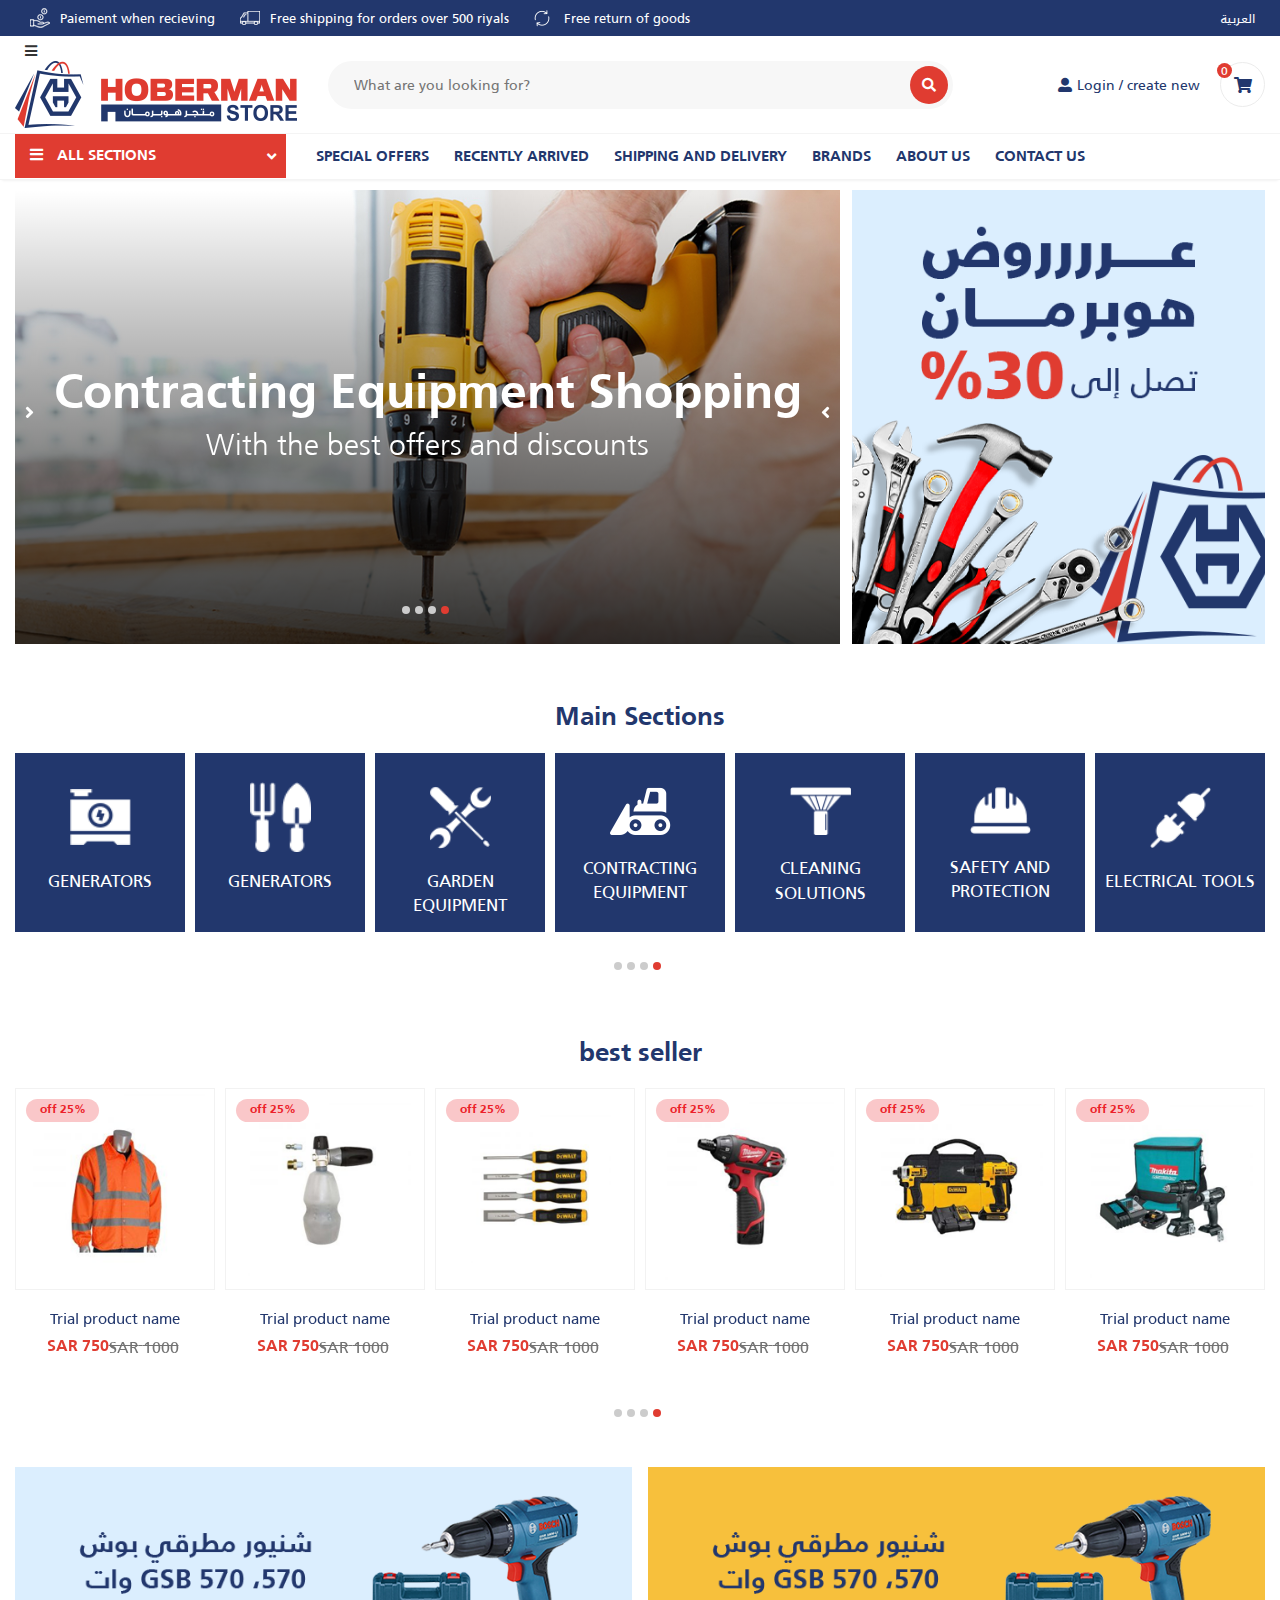
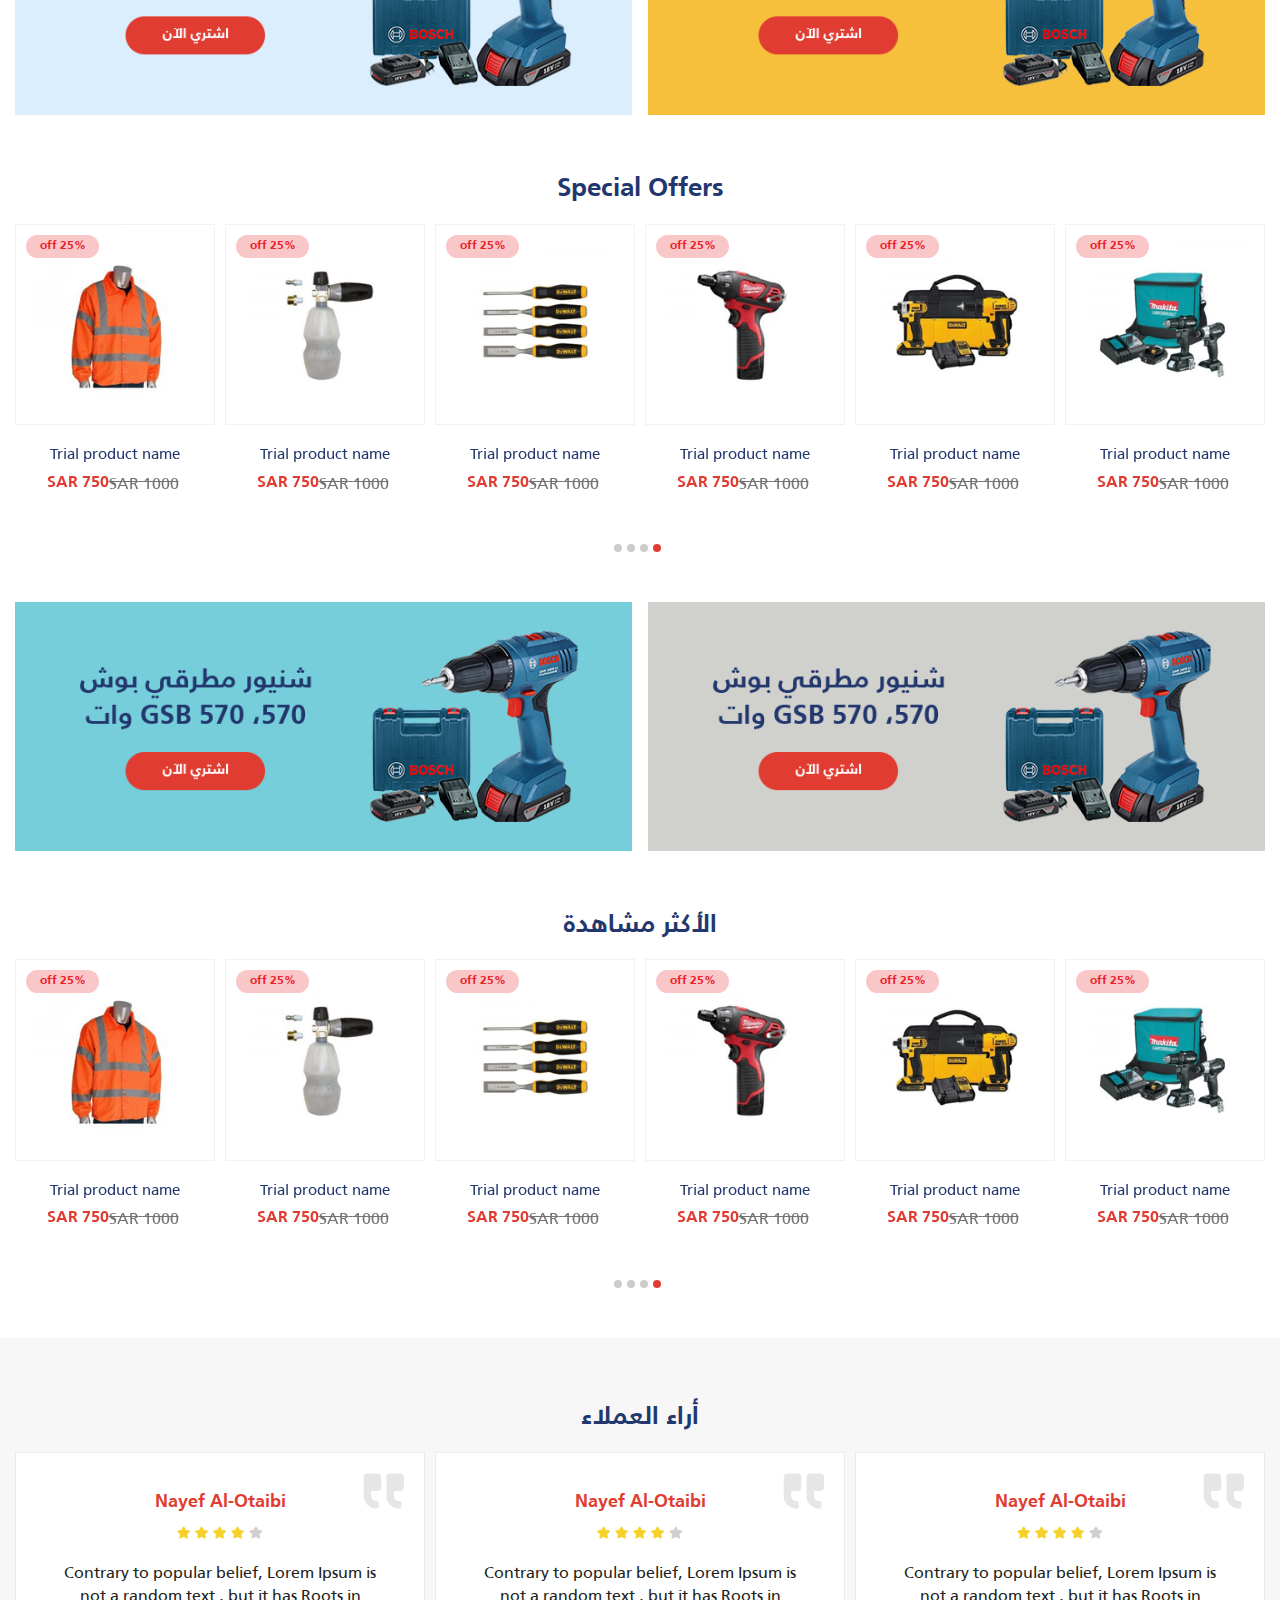
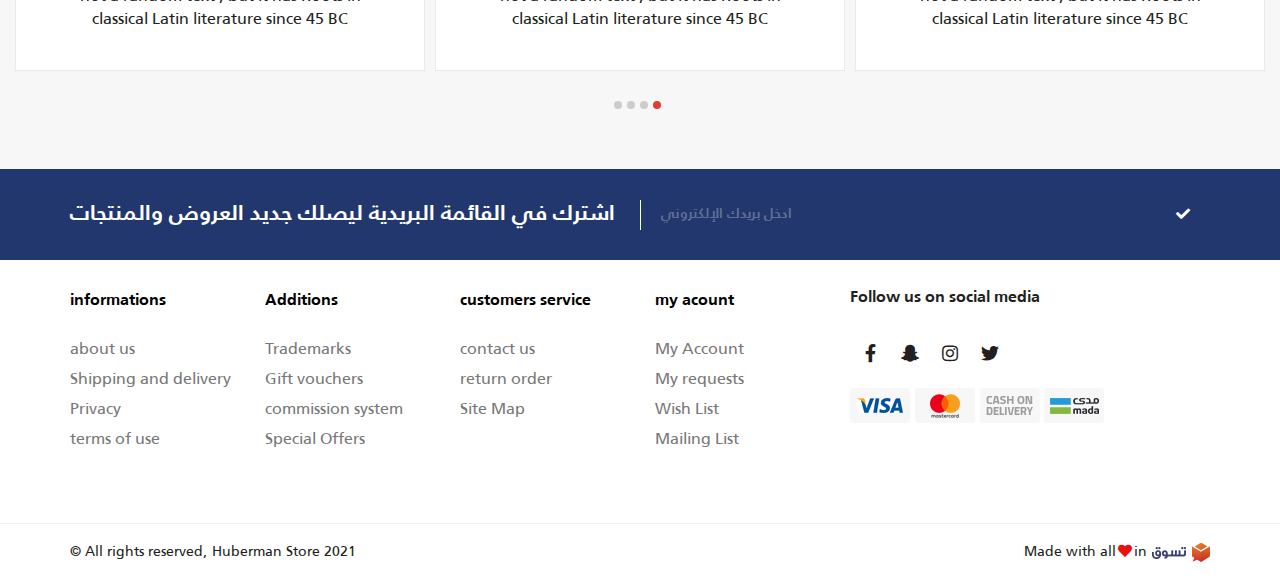
==== commit c7cfe2ec: "css edit" ====
--- a/en.html
+++ b/en.html
@@ -60,6 +60,10 @@
         <i class="fas fa-user-alt"></i>
         Login / create new
       </button>
+      <div class="drop_log">
+        <a href="#">Login</a>
+        <a href="#">New create</a>
+      </div>
       <button class="bt_user hidden-sm hidden-lg">
         <i class="fas fa-user-alt"></i>
       </button>
--- a/style/main.css
+++ b/style/main.css
@@ -150,14 +150,9 @@
   padding: 5px 0;
   width: 25%;
 }
+
 .input_div{
   width: 50%;
-}
-html[dir="rtl"] .input_div{
-  padding: 20px 30px 20px 0;
-}
-html[dir="ltr"] .input_div{
-  padding: 20px 0 20px 30px;
 }
 .div_input{
   width: auto;
@@ -220,6 +215,10 @@
 html[dir="ltr"] .login_{
   float: right;
 }
+.user_{
+  position: relative;
+
+}
 .login_ .bt_user:hover{
   color:rgb(224, 60, 49);
 }
@@ -231,6 +230,43 @@
   display: flex;
   align-items: center;
   transition: .5s;
+}
+.drop_log{
+  position: absolute;
+  top: 34px;
+  left: -40px;
+  width: 130px;
+  text-align: center;
+  background: #fff;
+  z-index: 99;
+  width: 140px;
+  text-align: center;
+  background: #fff;
+  z-index: 99;
+  box-shadow: 0px 5px 14px 0px rgb(0 0 0 / 20%);
+  padding: 15px 20px;
+  font-size: 15px;
+  font-family: "Frutiger";
+  font-weight: 400;
+  color: rgb(34, 55, 109);
+  opacity: 0;
+  visibility: hidden;
+  transition: .5s;
+}
+html[dir="rtl"] .drop_log{
+  right: 0
+}
+html[dir="ltr"] .drop_log{
+  left: 0;;
+}
+.user_:hover .drop_log{
+  opacity: 1;
+  visibility: visible;
+}
+.drop_log a{transition: .5s;}
+.drop_log a:hover{
+  text-decoration: none;
+  color:rgb(224, 60, 49);
 }
 html[dir="rtl"] .login_ .bt_user{
   padding-left: 20px;
@@ -334,6 +370,12 @@
     align-items: center;
   }
   .owl-carousel .owl-item img{height: 100%;}
+  html[dir="rtl"] .drop_log{
+    left: -40px;
+  }
+  html[dir="ltr"] .drop_log{
+    right: -40px;;
+  }
 }
 /* *******************************end login_main**************************** */
 
@@ -375,6 +417,7 @@
   background-color: rgb(247, 247, 247);
   width: 271px;
   z-index: 99;
+  padding: 10px 20px;
   display: flex;
   flex-direction: column;
   opacity: 0;
@@ -443,7 +486,7 @@
 }
 .menu .submenu {
   position:absolute;
-  top: 0;
+  top: -8px;
   background-color: rgb(247, 247, 247);
   width: 271px;
   padding: 10px 20px;
@@ -686,6 +729,7 @@
   align-items: center;
   margin-bottom: 30px;
   transition:.5s;
+  height: 179px;
 
 }
 .Sections .anc_div:hover{
@@ -702,7 +746,6 @@
 
 }
 .Sections .anc_div img{
-  /* width: auto; */
   max-width: 100%;
 }
 .Sections .anc_div p{
@@ -712,6 +755,8 @@
   text-transform: uppercase;
   font-weight: 400;
   padding-bottom: 8px;
+  text-align: center;
+  width: 94%;
 }
 .Sections .owl-nav{
   display: none;
@@ -740,6 +785,9 @@
 @media(max-width:767px){
   .Sections{
     margin-bottom: 40px;
+  }
+  .Sections .anc_div{
+    height: 160px;
   }
 }
 /* *******************************end Sections****************************  */
@@ -911,7 +959,7 @@
   border:1px solid rgb(235, 235, 235);
   background-color: rgb(255, 255, 255);
   position: relative;
-  padding:40px 35px 30px;
+  padding:40px 35px 40px;
   margin-bottom: 30px;
 }
 .comment_div h2{
@@ -978,11 +1026,12 @@
 .sub_parant .inp_div{
   width: 50%;
   position: relative;
+  display: flex;
+  align-items: center;
 }
 .sub_parant input{
   width: 100%;
   border: none;
-  border-right: 1px solid rgb(255, 255, 255);
   background-color: rgb(34, 55, 109);
   height: 30px;
   font-size: 14px;
@@ -992,9 +1041,11 @@
 }
 html[dir="rtl"] .sub_parant input{
   padding-right: 20px;
+  border-right: 1px solid rgb(255, 255, 255);
 }
 html[dir="ltr"] .sub_parant input{
   padding-left: 20px;
+  border-left: 1px solid rgb(255, 255, 255);
 }
 .sub_parant ::placeholder{
     color: #606f96
@@ -1323,8 +1374,8 @@
   
   }
 #main{
-
   overflow-y:0 ;
+
 }
 html[dir="rtl"] #main{
   margin-right: 0px!important;
@@ -1344,11 +1395,12 @@
   transition: 0.3s;
   border-bottom: 1px solid #30406b;
 }
+
 html[dir="rtl"] .sidenav a{
-  padding: 10px 20px 10px 0;
+  padding: 10px 20px 10px 31px;
 }
 html[dir="ltr"] .sidenav a{
-  padding: 10px 10px 20px 0;
+  padding: 10px 31px 20px 20px;
 }
 .sidenav a:hover {
   color: #ffffff;
@@ -1366,7 +1418,7 @@
   padding: 10px 20px 10px 0;
 }
 html[dir="ltr"] .lang_menu .lang_h, .lang_lin{
-  padding: 10px 10px 20px 0;
+  padding: 10px 0 20px 20px;
 }
 .lang_menu .lang_h{
   background-color: #22376d;
@@ -1384,6 +1436,7 @@
 }
 
 #main {
+  position: relative;
   transition:.5s;
 }
 
@@ -1392,6 +1445,7 @@
 }
 .ovr_{
   overflow-y: hidden;
+  overflow: hidden;
 }
 .moboverlay {
   position: fixed;
@@ -1423,18 +1477,16 @@
   line-height: 3.273;
   font-weight: 900;
 }
-html[dir="rtl"] .dirplink:after {
+html[dir="rtl"] :after, :before{
   left: 20px;
 }
-html[dir="ltr"] .dirplink:after {
+html[dir="ltr"] :after, :before {
   right: 20px;
 }
 .drop_[aria-expanded="true"]:after {
 content: "\f106"; } 
 .drop_{margin-bottom: 0;}
-:after, :before{
-  left:20px
-}
+
 
 /* ****************************end menu*********************************** */
 
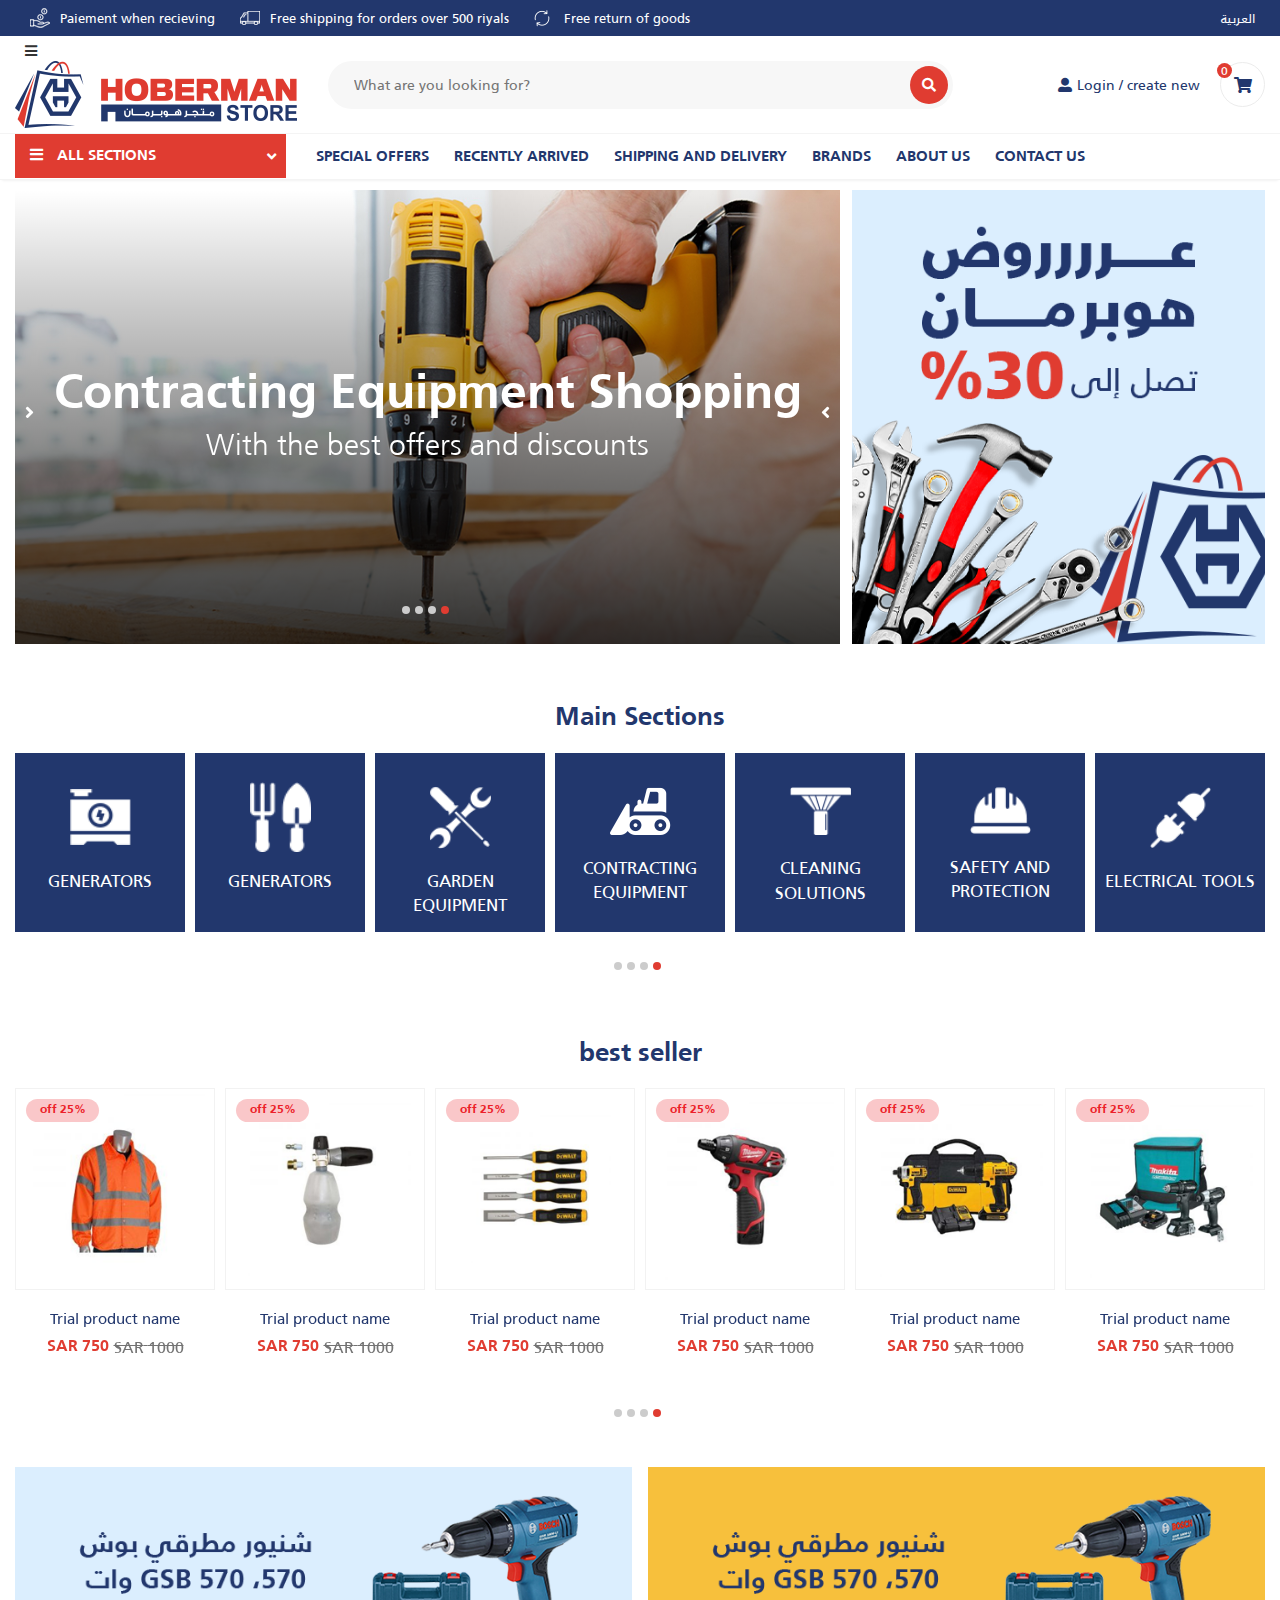
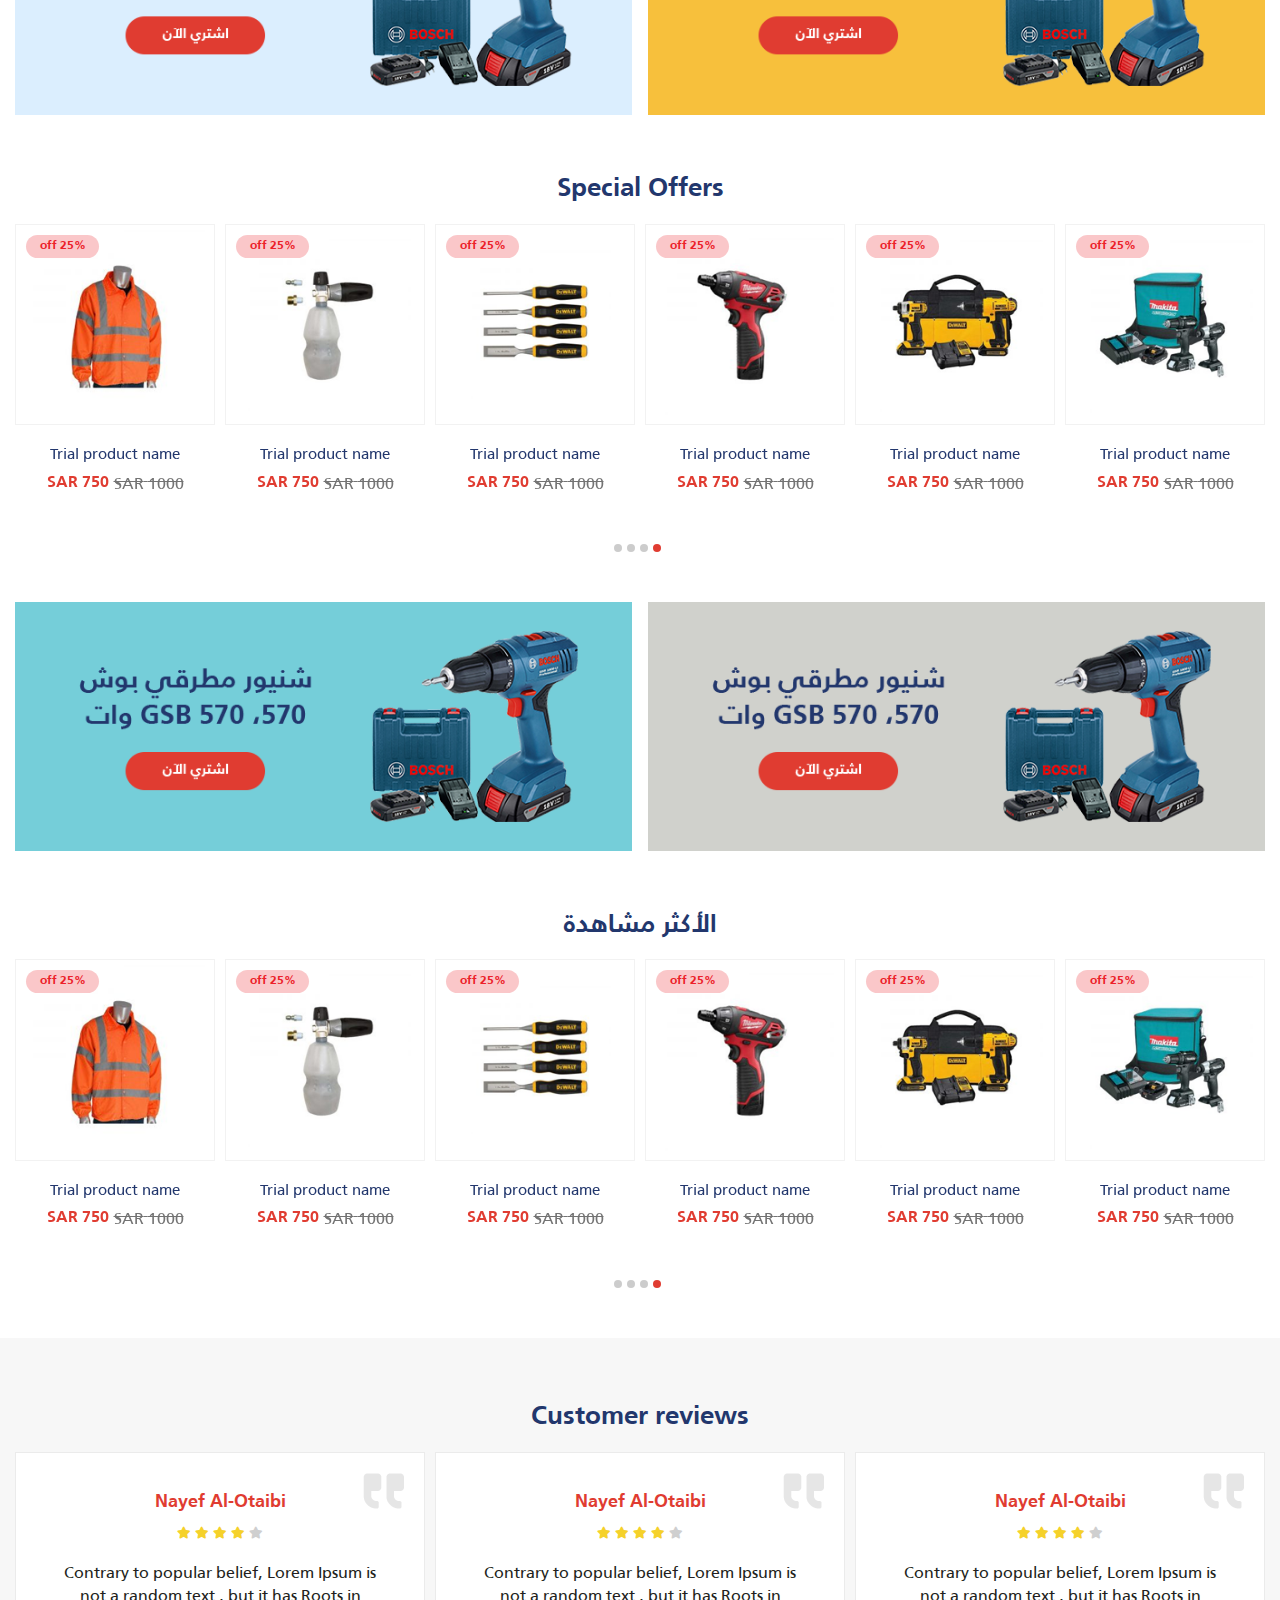
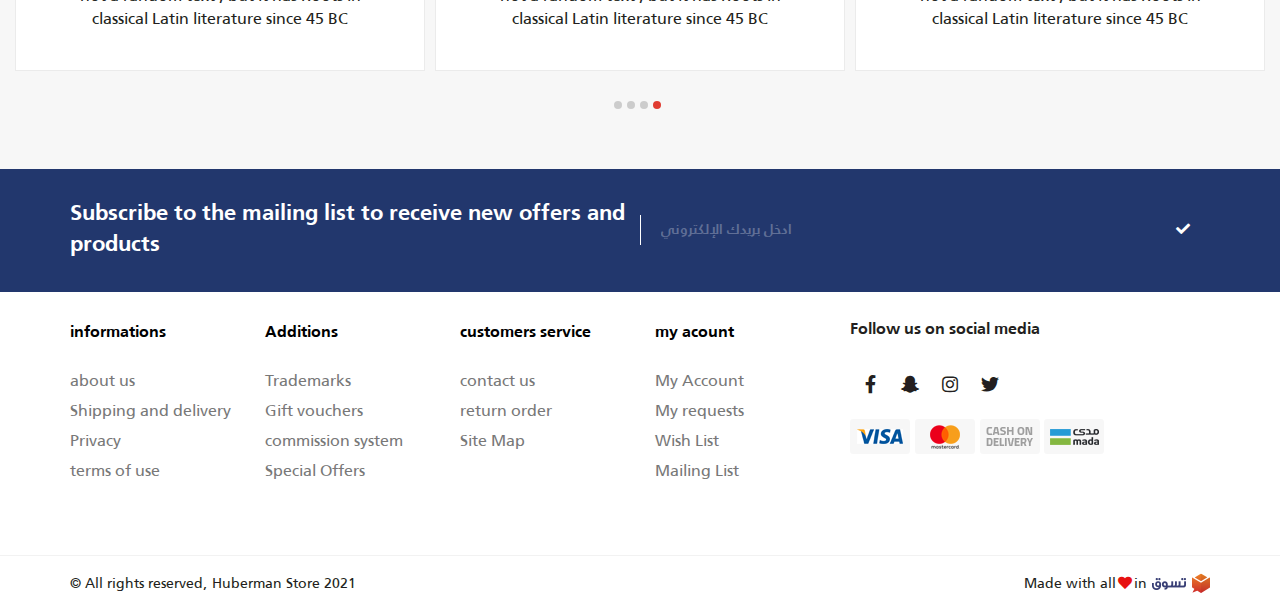
==== commit d9e0ef0b: "edit css" ====
--- a/en.html
+++ b/en.html
@@ -232,7 +232,7 @@
 <li>
   <div class="lang_menu">
     <h3 class="lang_h">language</h3>
-  <a href="#">العربية</a>
+  <a href="./index.html">العربية</a>
   </div>
 </li>
 </ul>
@@ -2255,7 +2255,7 @@
 <!--******************************* start cust_reviews************************* -->
 <div class="cust_reviews">
 <div class="container-fluid">
-  <h1>أراء العملاء</h1>
+  <h1>Customer reviews</h1>
   <div class="owl-carousel owl-theme">
     <div class="item">
       <div class="comment_div">
@@ -2446,7 +2446,7 @@
 <div class="subscribe">
 <div class="container">
   <div class="sub_parant">
-    <p>اشترك في القائمة البريدية ليصلك جديد العروض والمنتجات</p>
+    <p>Subscribe to the mailing list to receive new offers and products</p>
     <div class="inp_div">
       <input type="text" placeholder="ادخل بريدك الإلكتروني">
       <button><i class="fas fa-check"></i></button>
--- a/style/main.css
+++ b/style/main.css
@@ -252,6 +252,9 @@
   opacity: 0;
   visibility: hidden;
   transition: .5s;
+  display: flex;
+  flex-direction: column;
+  align-items: center;
 }
 html[dir="rtl"] .drop_log{
   right: 0
@@ -263,7 +266,10 @@
   opacity: 1;
   visibility: visible;
 }
-.drop_log a{transition: .5s;}
+.drop_log a{
+  transition: .5s;
+  color: rgb(34, 55, 109);
+}
 .drop_log a:hover{
   text-decoration: none;
   color:rgb(224, 60, 49);
@@ -371,10 +377,10 @@
   }
   .owl-carousel .owl-item img{height: 100%;}
   html[dir="rtl"] .drop_log{
-    left: -40px;
+    right: -60px;
   }
   html[dir="ltr"] .drop_log{
-    right: -40px;;
+    left: -60px;;
   }
 }
 /* *******************************end login_main**************************** */
@@ -856,6 +862,7 @@
 .item .price .pri_num{
   display: flex;
   justify-content: center;
+  align-items: center;
 }
 .item .price .pri_num span{
   font-size: 16px;
@@ -865,10 +872,10 @@
   text-decoration: line-through;
 }
 html[dir="rtl"] .item .price .pri_num span{
+  margin-right: 5px;
+}
+html[dir="ltr"] .item .price .pri_num span{
   margin-left: 5px;
-}
-html[dir="ltr"] .item .price .pri_num span{
-  margin-right: 5px;
 }
 .item .price .pri_num p{
   font-size: 16px;
@@ -1436,7 +1443,6 @@
 }
 
 #main {
-  position: relative;
   transition:.5s;
 }
 
@@ -1445,7 +1451,6 @@
 }
 .ovr_{
   overflow-y: hidden;
-  overflow: hidden;
 }
 .moboverlay {
   position: fixed;
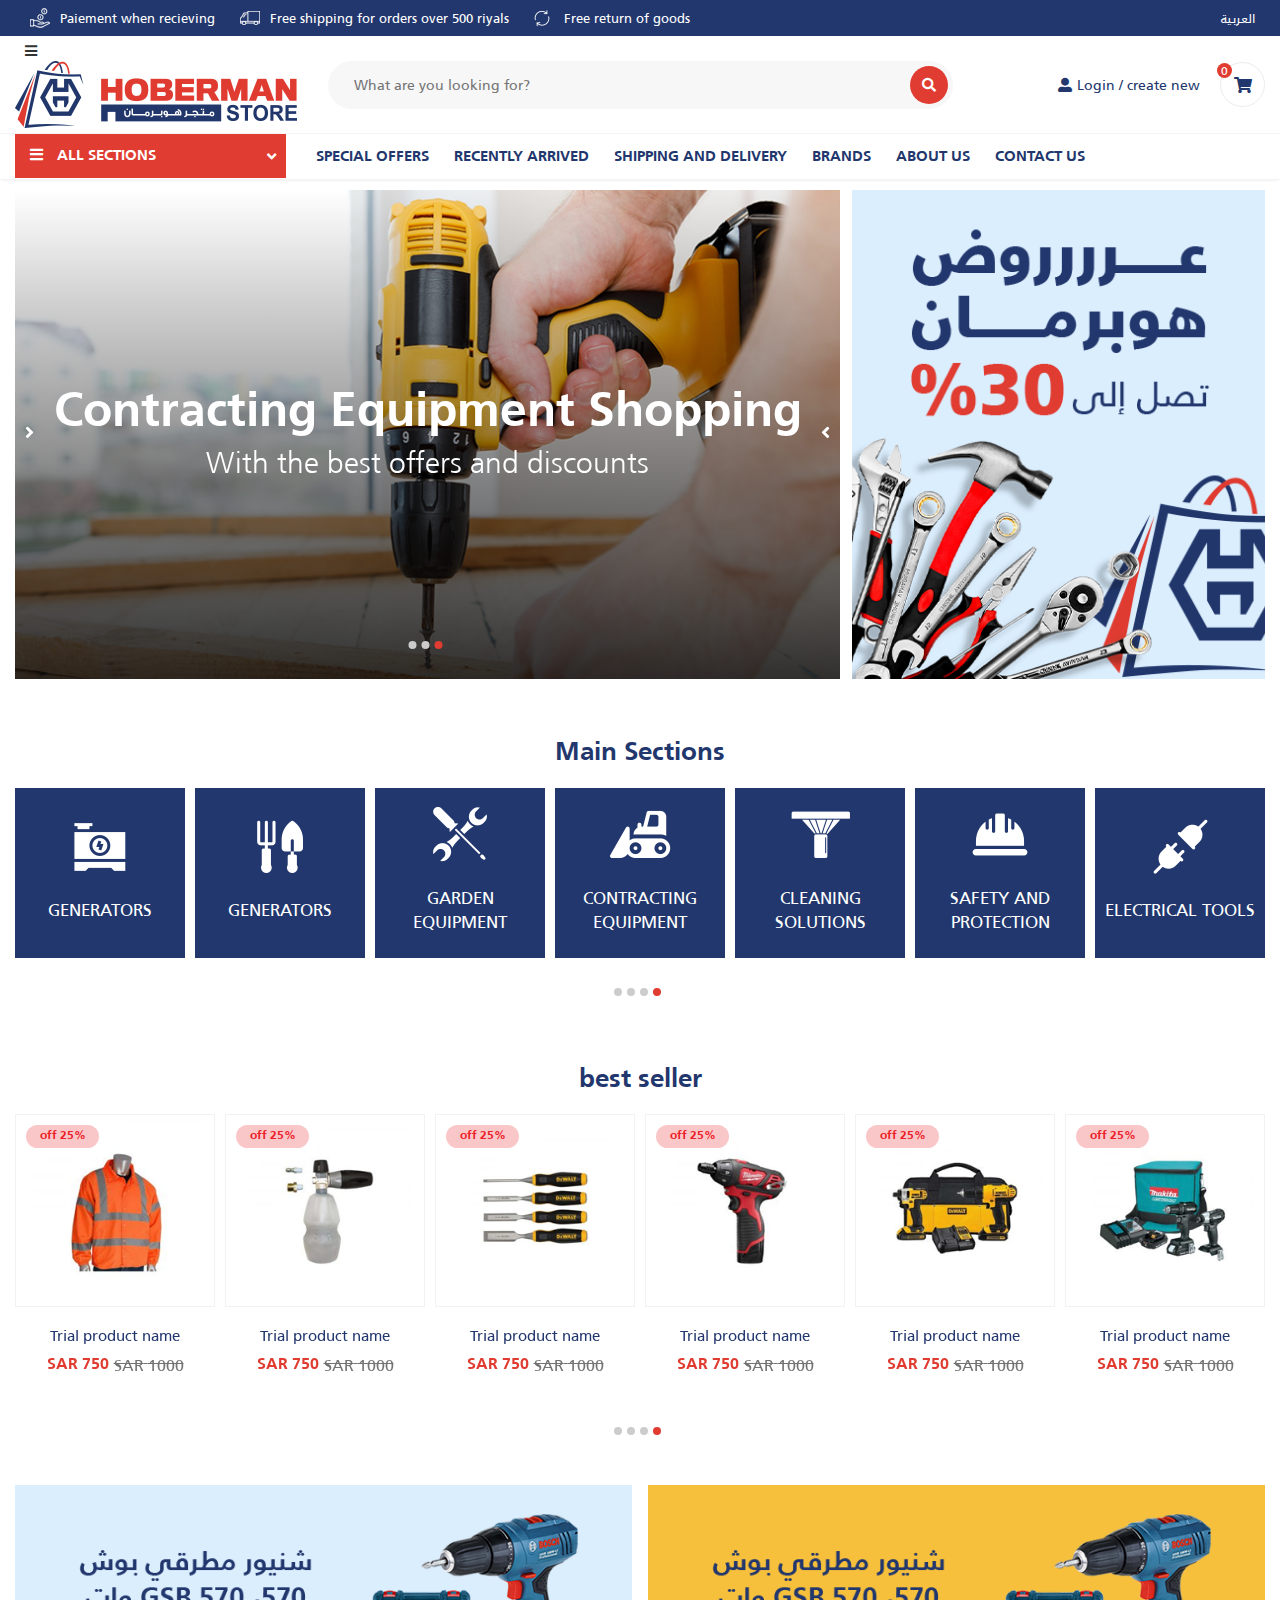
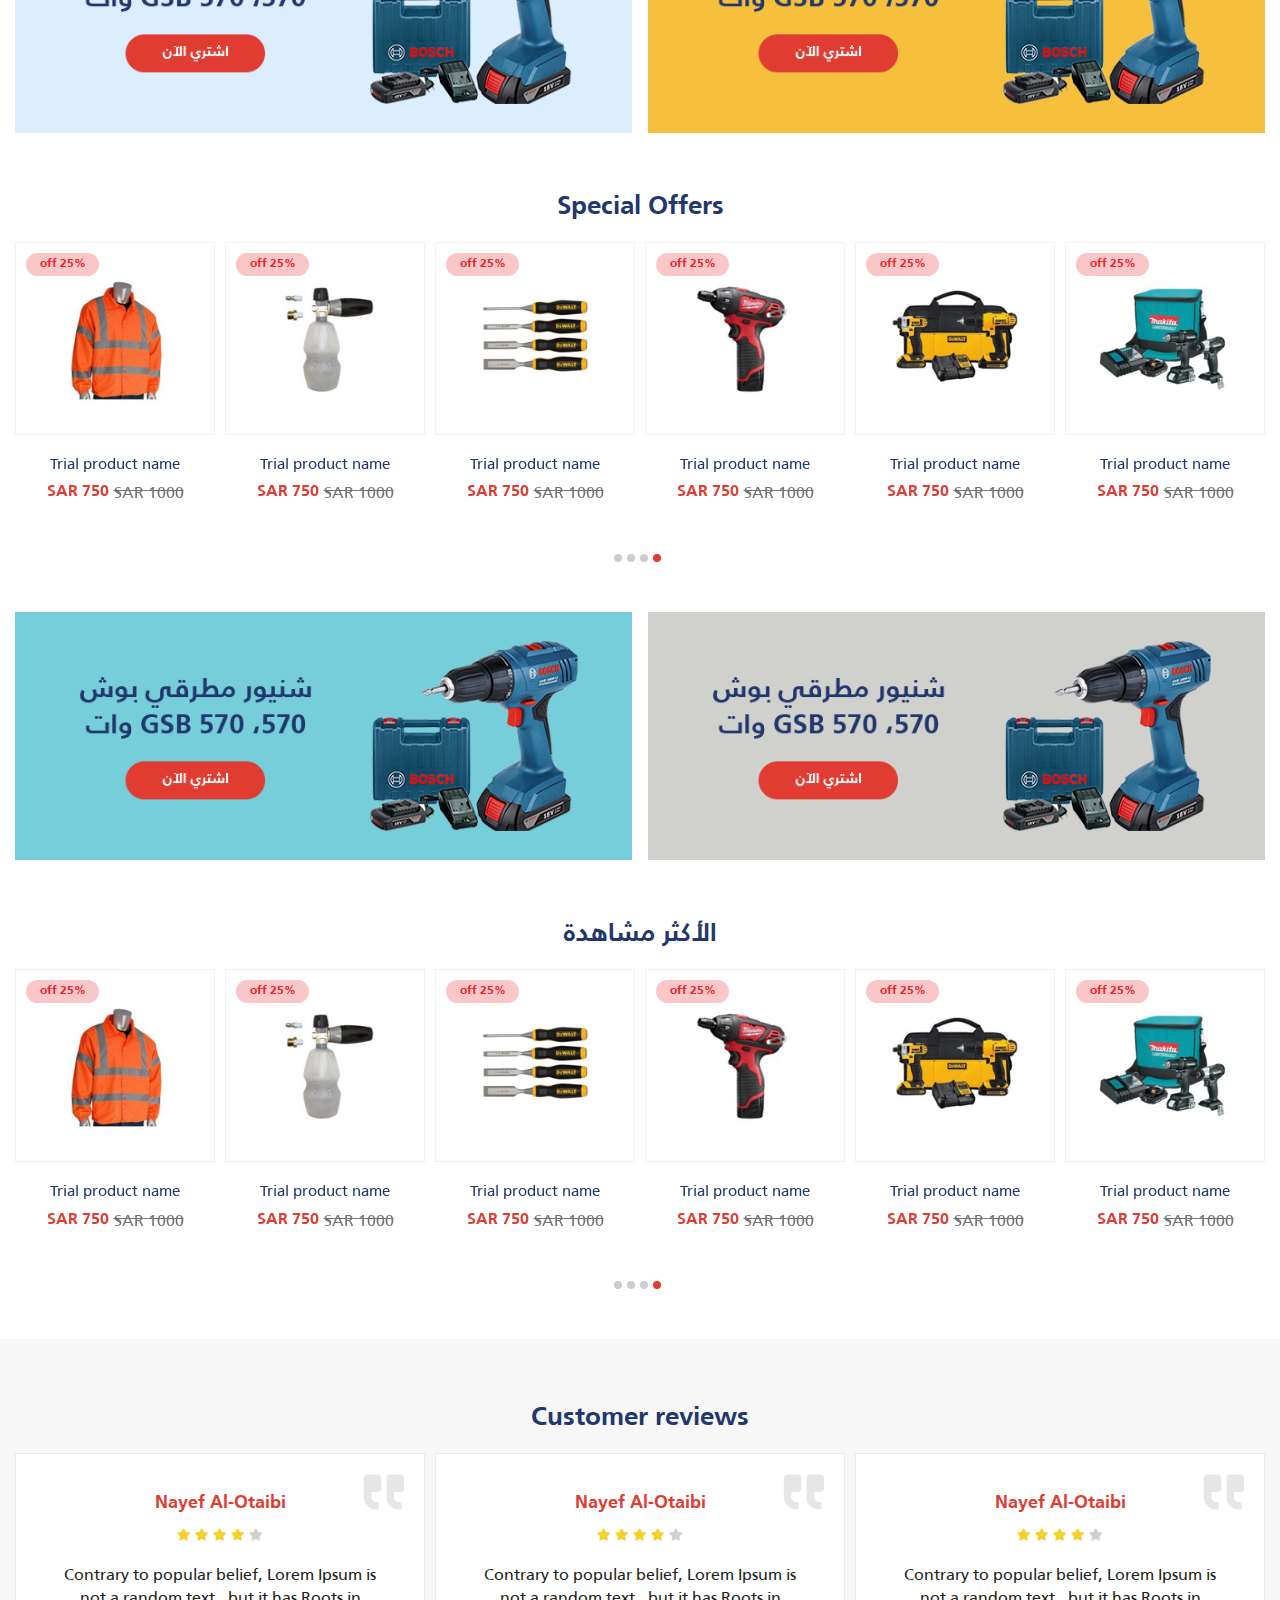
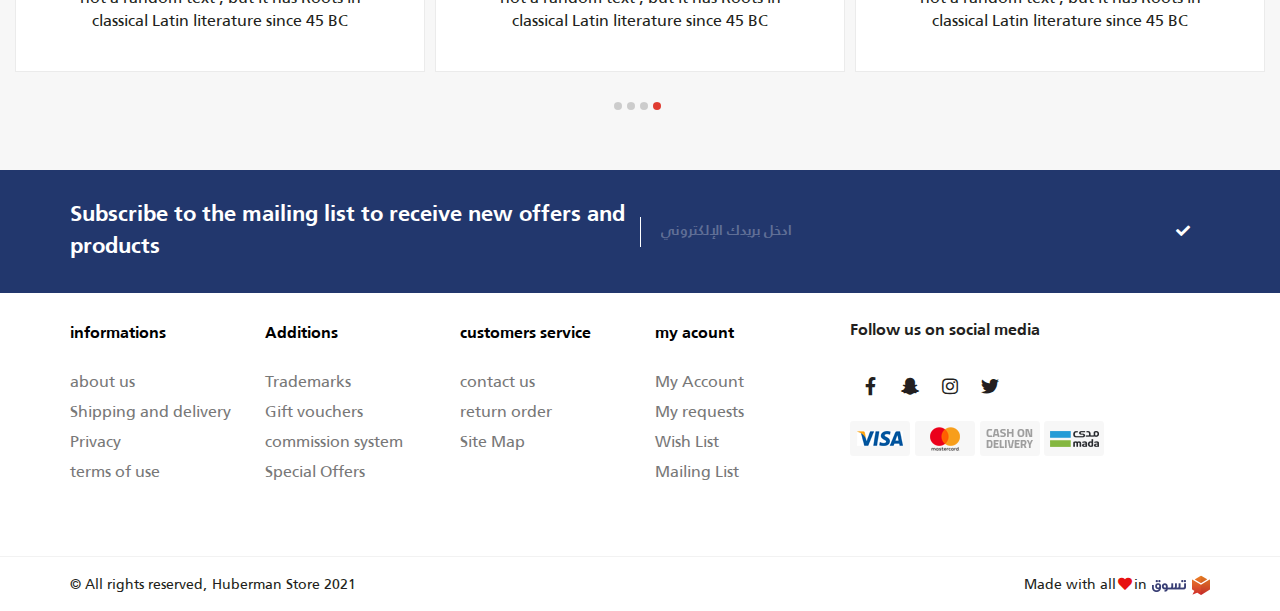
==== commit 5825ad8e: "edit css" ====
--- a/en.html
+++ b/en.html
@@ -623,48 +623,44 @@
         <div class="owl-carousel">
           <div class="item">
             <div class="slide_img">
-              <a href="#">
-                <img src="images/slider.png">
-              </a>
-              <div class="text_slide">
-                <h1>Contracting Equipment Shopping</h1>
+              <div class="acpect">
+                <a href="#" class="anc_slider">
+                  <img src="images/slider.png">
+                </a>
+                <div class="text_slide">
+                  <h1>Contracting Equipment Shopping</h1>
                 <p>With the best offers and discounts</p>
+                </div>
               </div>
             </div>
           </div>
           <div class="item">
             <div class="slide_img">
-              <a href="#">
-                <img src="images/slider.png">
-              </a>
-              <div class="text_slide">
-                <h1>Contracting Equipment Shopping</h1>
+              <div class="acpect">
+                <a href="#" class="anc_slider">
+                  <img src="images/55.jpg">
+                </a>
+                <div class="text_slide">
+                  <h1>Contracting Equipment Shopping</h1>
                 <p>With the best offers and discounts</p>
+                </div>
               </div>
             </div>
           </div>
           <div class="item">
             <div class="slide_img">
-              <a href="#">
-                <img src="images/slider.png">
-              </a>
-              <div class="text_slide">
-                <h1>Contracting Equipment Shopping</h1>
+              <div class="acpect">
+                <a href="#" class="anc_slider">
+                  <img src="images/slider.png">
+                </a>
+                <div class="text_slide">
+                  <h1>Contracting Equipment Shopping</h1>
                 <p>With the best offers and discounts</p>
+                </div>
               </div>
             </div>
           </div>
-          <div class="item">
-            <div class="slide_img">
-              <a href="#">
-                <img src="images/slider.png">
-              </a>
-              <div class="text_slide">
-                <h1>Contracting Equipment Shopping</h1>
-                <p>With the best offers and discounts</p>
-              </div>
-            </div>
-          </div>
+          
       </div>
       </div>
       <div class="slide_left">
--- a/style/main.css
+++ b/style/main.css
@@ -256,11 +256,14 @@
   flex-direction: column;
   align-items: center;
 }
+.drop_log a:first-child{
+  margin-bottom: 5px;
+}
 html[dir="rtl"] .drop_log{
-  right: 0
+  right: 0;
 }
 html[dir="ltr"] .drop_log{
-  left: 0;;
+  left: 0;
 }
 .user_:hover .drop_log{
   opacity: 1;
@@ -451,20 +454,24 @@
   font-weight: 400;
   text-transform: uppercase;
   color:rgb(34, 55, 109);
-  padding:15px 0;
+  padding:10px 0;
   border-bottom: 1px solid #dedede;
   display: flex;
   justify-content: space-between;
   align-items: center;
   transition: .5s
 }
+.style_a:hover>i{
+  color: rgb(224, 60, 49);
+}
 
 .style_a i{
-  font-size: 8px;
+  font-size: 15px;
   color: #989898;
   text-transform: uppercase;
-}
-.menu:last-child a{
+  transition: .5s;
+}
+.menu .style_a:last-child{
   border: none;
 }
 .bt_nav:hover + .megamenu,.megamenu:hover{
@@ -492,7 +499,7 @@
 }
 .menu .submenu {
   position:absolute;
-  top: -8px;
+  top: 0;
   background-color: rgb(247, 247, 247);
   width: 271px;
   padding: 10px 20px;
@@ -504,10 +511,11 @@
   transition: .5s;
 }
 html[dir="rtl"] .menu .submenu{
-  right: 252px;
-}
+  right: 272px;
+}
+
 html[dir="ltr"] .menu .submenu{
-  left: 252px;
+  left: 272px;
 }
 .submenu {
   position:absolute;
@@ -680,6 +688,19 @@
 .slider .owl-carousel .owl-nav button.owl-prev{
   z-index: 1;
 }
+.anc_slider {
+  display: block;
+  /* position: relative; */
+  padding-bottom: 59.2347314202%;
+}
+.anc_slider img{
+  position: absolute;
+  top: 0;
+  left: 0;
+  /* width: 100%; */
+  height: 100%;
+  object-fit: cover;
+}
 @media(max-width:767px){
   .slider{
     display: flex;
@@ -707,12 +728,13 @@
 }
 @media(max-width:576px){
   .slider .slide_img{
-    height: 332px;
+    height: 315px;
   }
   .text_slide p{
     font-size: 27px;
   }
 }
+
 /*  *******************************end slider****************************  */
 
 /* *******************************start Sections****************************  */
@@ -729,13 +751,18 @@
 }
 .Sections .anc_div{
   background-color: rgb(34, 55, 109);
-  padding:34px 0 30px;
   display: flex;
   flex-direction: column;
   align-items: center;
-  margin-bottom: 30px;
   transition:.5s;
-  height: 179px;
+  position: absolute;
+  top: 0;
+  left: 0;
+  width: 100%;
+  height: 100%;
+  display: flex;
+  align-items: center;
+  justify-content: center;
 
 }
 .Sections .anc_div:hover{
@@ -752,7 +779,8 @@
 
 }
 .Sections .anc_div img{
-  max-width: 100%;
+  width: auto;
+  height: auto;
 }
 .Sections .anc_div p{
   font-size: 17px;
@@ -788,13 +816,18 @@
   background-color: rgb(224, 60, 49)!important;
 
 }
+.Sections .item{
+  position: relative;
+  padding-bottom: 100%;
+}
 @media(max-width:767px){
   .Sections{
     margin-bottom: 40px;
   }
-  .Sections .anc_div{
-    height: 160px;
-  }
+
+}
+.Sections .owl-dots{
+  margin-top: 30px;
 }
 /* *******************************end Sections****************************  */
 
@@ -810,6 +843,7 @@
   transition: .5s;
   padding: 0 9px 0;
 }
+
 .Producer_div p{
   background-color: rgb(250, 199, 201);
   width: 73px;
@@ -835,10 +869,9 @@
 .Producer_div img{
   max-width: 100%;
   transition: .5s;
-}
-.Producer_div:hover img{
-  transform: translateY(-15px);
-}
+
+}
+
 .item .price{
   text-align: center;
   margin-bottom: 50px;
@@ -886,13 +919,32 @@
 .best_seller .owl-nav{
   display: none;
 }
+@media(min-width:1400px){
+  .Producer_div img{
+    height: 286px;
+  }
+}
+@media(max-width:1300px){
+  .Producer_div img{
+    height: 191px;
+  }
+}
 @media(max-width:767px){
   .best_seller{
     margin-bottom: 40px;
   }
+  .Producer_div img{
+    height: 156px;
+  }
   .item .price{
     margin-bottom: 20px;
   }
+  
+}
+@media(max-width:576px){
+  .Producer_div img{
+    height: 140px;
+  }
 }
 /* *******************************end best_seller**************************** */
 
@@ -908,6 +960,7 @@
   align-items: center;
   justify-content: center;
   overflow: hidden;
+  width: 50%;
 }
 
 html[dir="rtl"] .sp_Product .pro-img:first-child{
@@ -1197,6 +1250,9 @@
   line-height: 24px;
   text-decoration: none; 
   line-height: 30px;
+}
+.nest_list{
+  margin-bottom: 20px;
 }
 html[dir="rtl"] .f_list .nest_list li a{
   margin-right: 10px;
@@ -1354,12 +1410,19 @@
 
 
 
-
-
+#main.active{
+  
+}
+html[dir="rtl"] #main.active{
+  transform: translateX(-260px);
+}
+html[dir="ltr"] #main.active{
+  transform: translateX(260px);
+}
 /* ****************************start menu*********************************** */
 .sidenav {
   height: 100%;
-  width: 0;
+  width: 260px;
   position: fixed;
   z-index: 1;
   top: 0;
@@ -1370,27 +1433,12 @@
   padding-top: 5px;
 }
 html[dir="rtl"] .sidenav{
-  right: 0;
+  right: -260px;
 }
 html[dir="ltr"] .sidenav{
-  left: 0;
-}
-@media (max-width: 500px){
-  .sidenav {
-    position: absolute;
-  
-  }
-#main{
-  overflow-y:0 ;
-
-}
-html[dir="rtl"] #main{
-  margin-right: 0px!important;
-}
-html[dir="ltr"] #main{
-  margin-left: 0px!important;
-}
-}
+  left: -260px;
+}
+
 .sidenav a {
   text-decoration: none;
   font-size: 15px;
@@ -1450,7 +1498,7 @@
   .sidenav a {font-size: 14px;}
 }
 .ovr_{
-  overflow-y: hidden;
+  overflow: hidden;
 }
 .moboverlay {
   position: fixed;
@@ -1502,3 +1550,6 @@
 
 
 
+.bt_nav-div .dropdown{
+  position: unset;
+}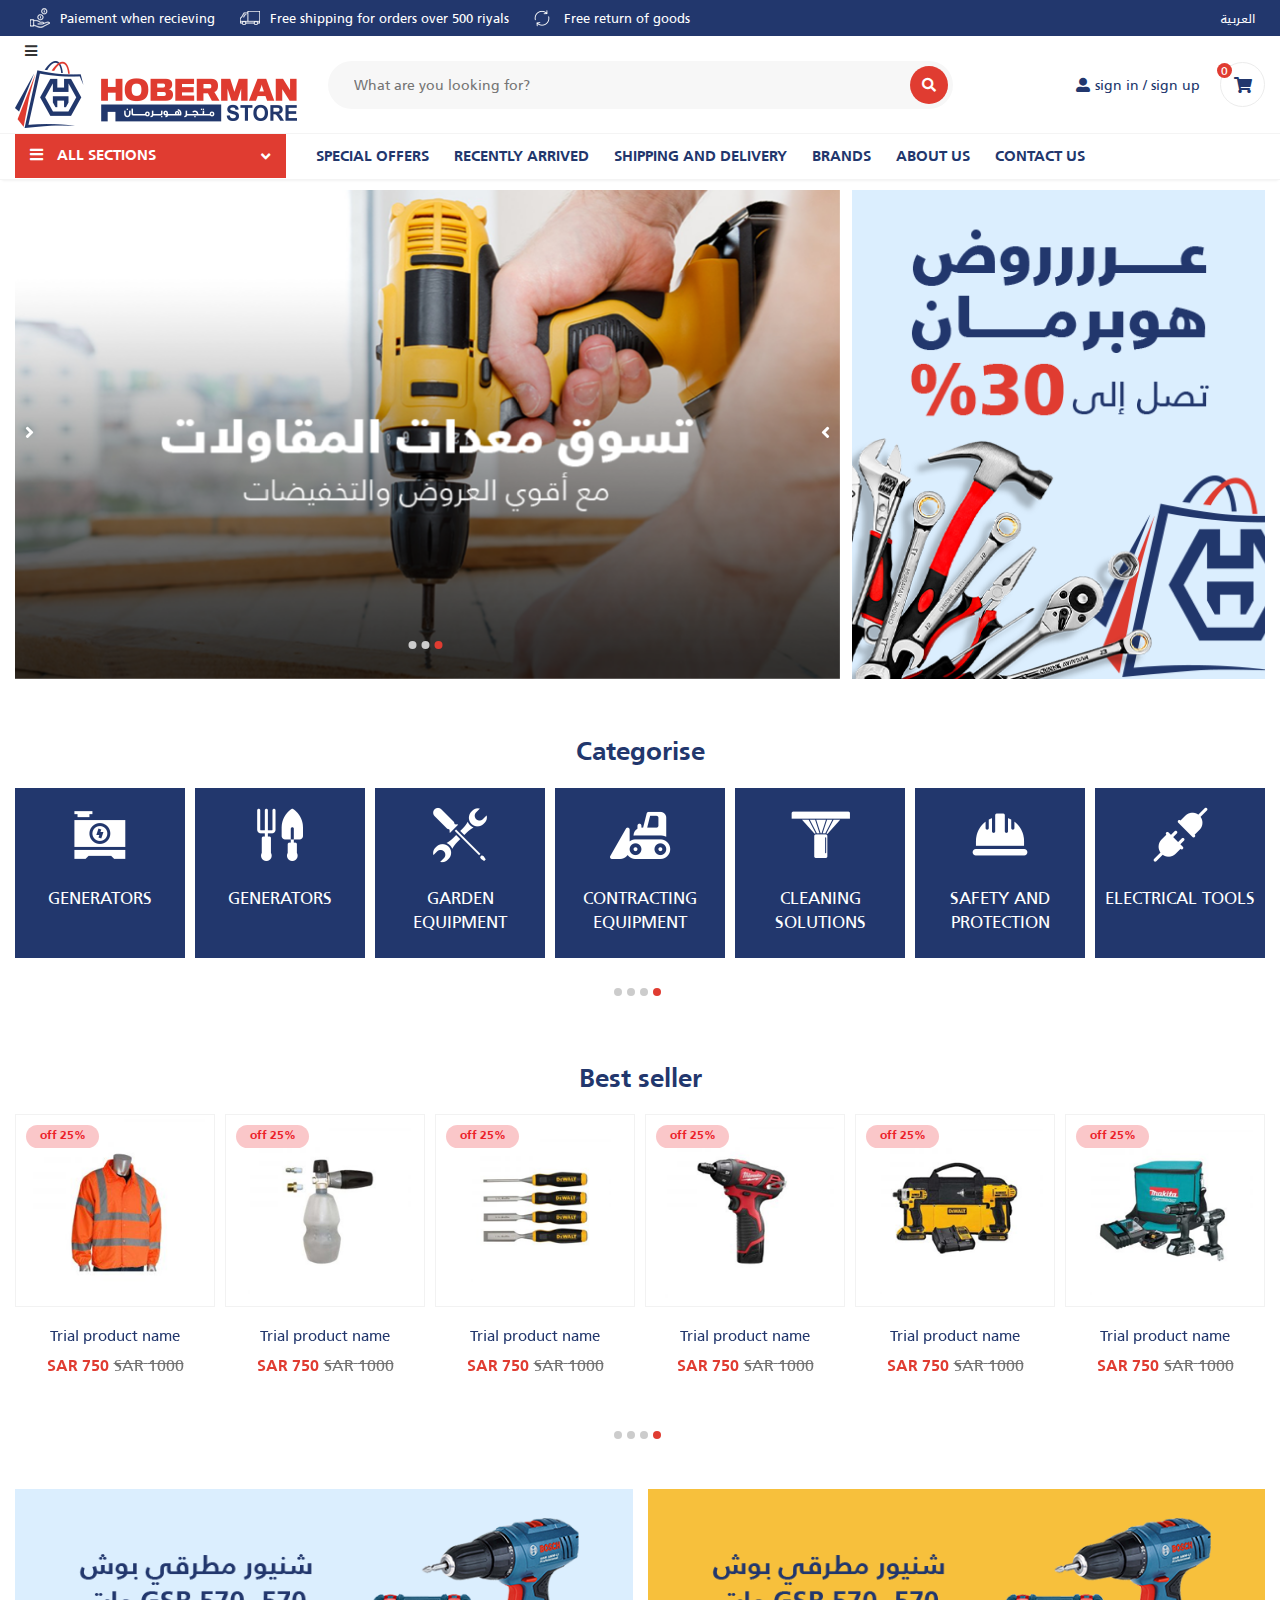
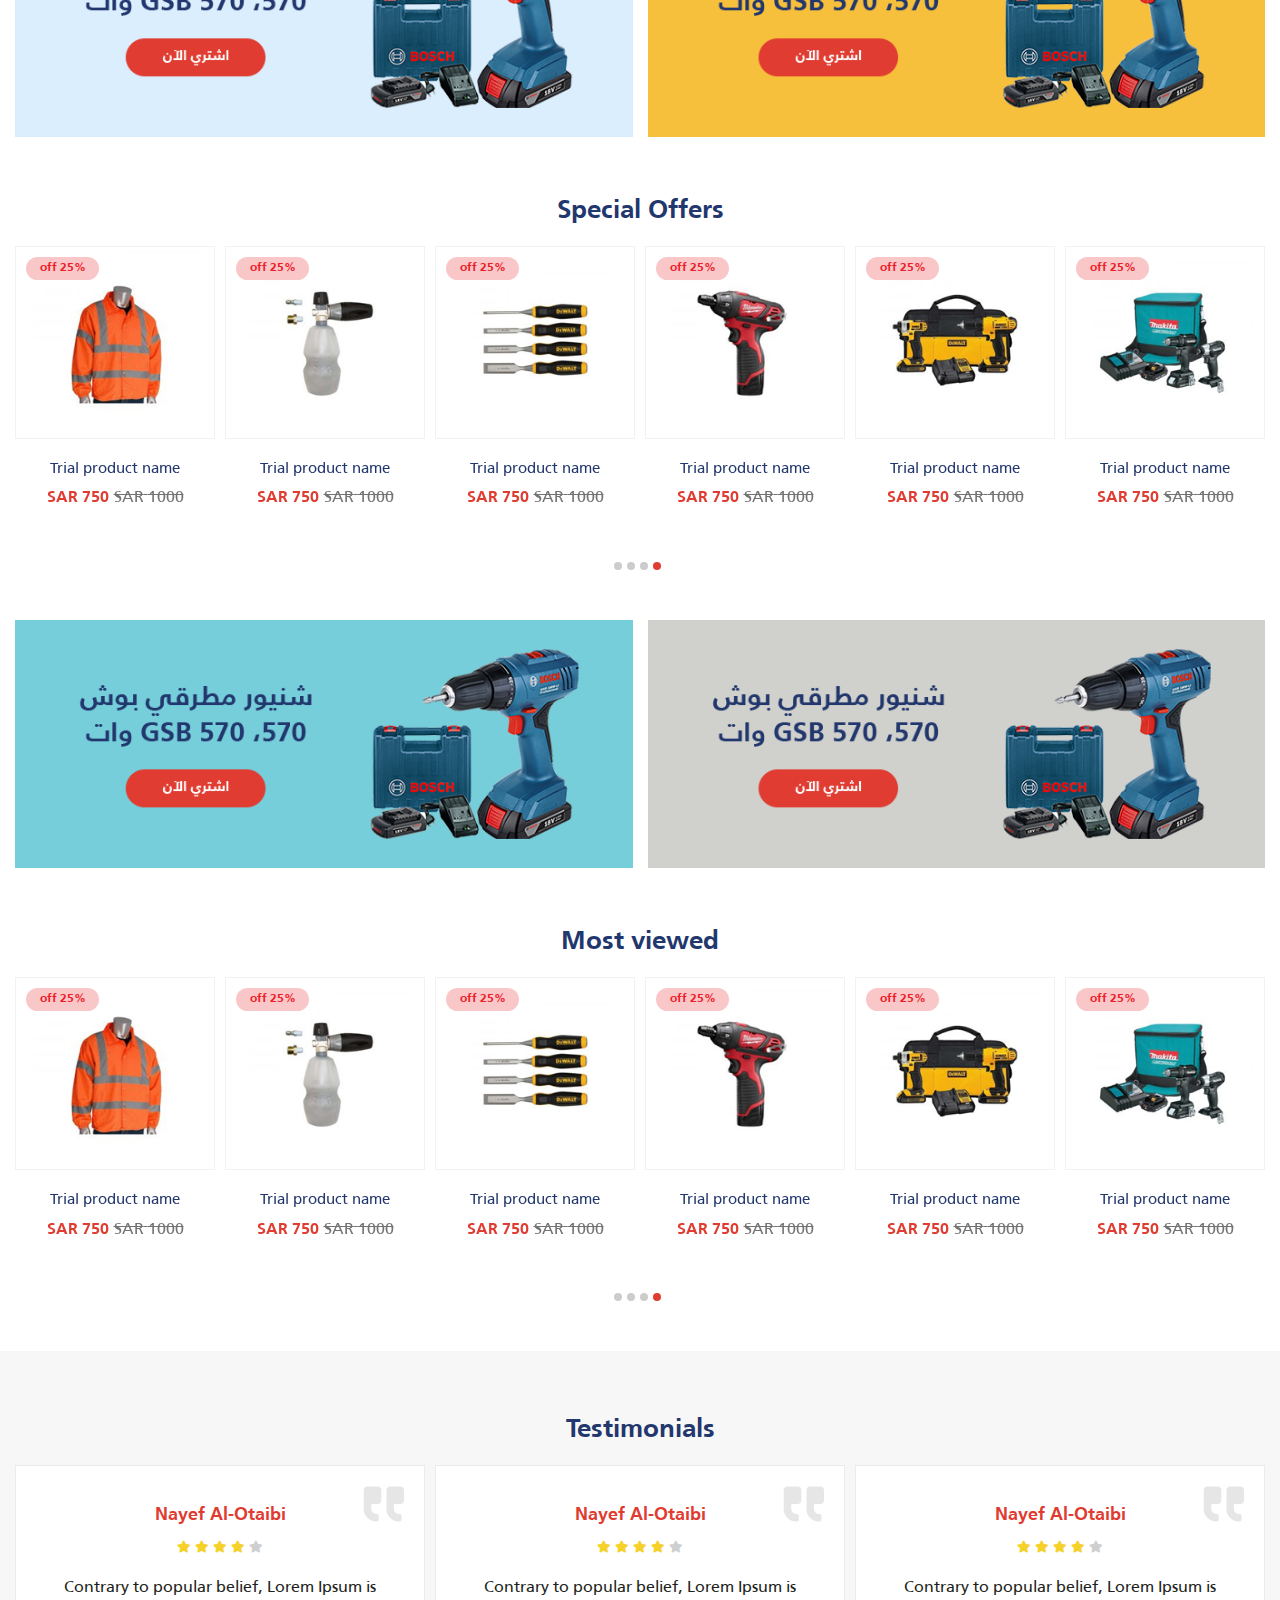
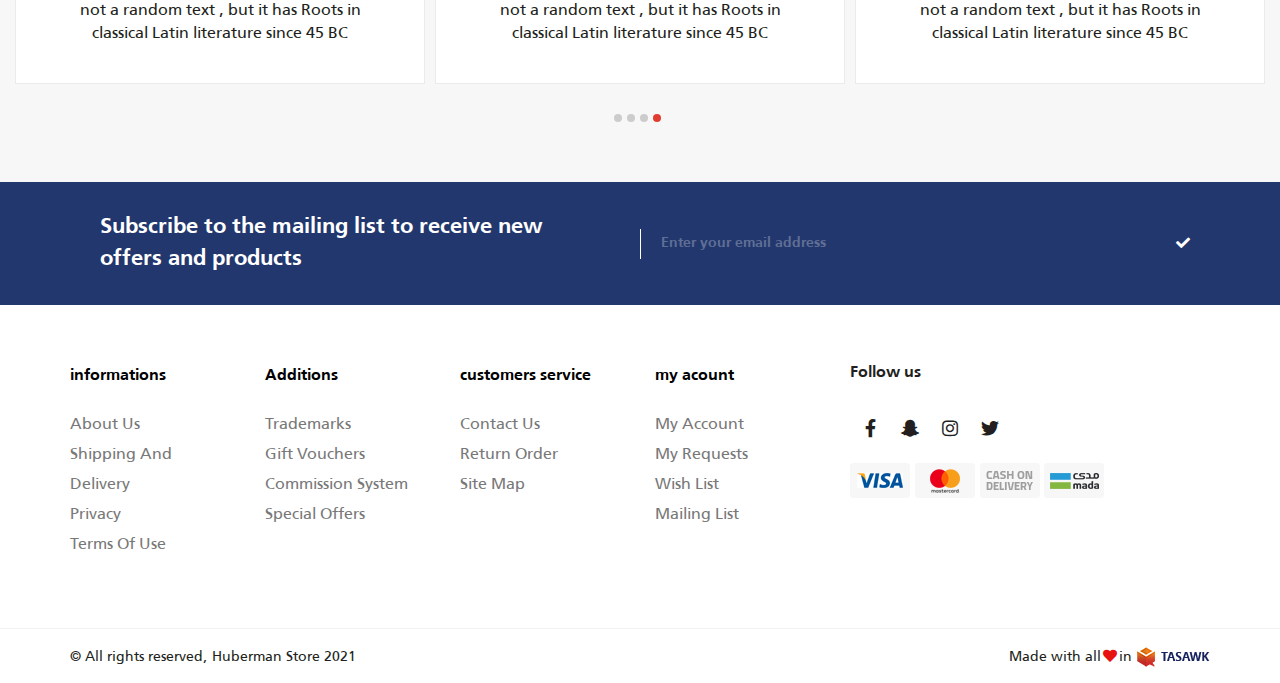
==== commit 429b49d7: "edit css" ====
--- a/en.html
+++ b/en.html
@@ -58,11 +58,11 @@
     <div class="user_">
       <button class="bt_user hidden-xs">
         <i class="fas fa-user-alt"></i>
-        Login / create new
+          sign in / sign up
       </button>
       <div class="drop_log">
-        <a href="#">Login</a>
-        <a href="#">New create</a>
+        <a href="#">sign in</a>
+        <a href="#">sign up</a>
       </div>
       <button class="bt_user hidden-sm hidden-lg">
         <i class="fas fa-user-alt"></i>
@@ -252,10 +252,10 @@
       <div class="megamenu">
         <ul class="menu" id="menu">
           <li class="dropdown">
-          <a href="#" class="mega_anc1 style_a"> Electrical Tools<i class="fas fa-angle-left"></i></a>
+          <a href="#" class="mega_anc1 style_a"> Electrical Tools</a>
           <ul class="submenu">
             <li class="dropdown">
-              <a href="#" class="style_a">Makita accessories<i class="fas fa-angle-left"></i></a>
+              <a href="#" class="style_a mega_anc1">Makita accessories</a>
               <ul class="submenu">
                 <li class="dropdown"><a href="#" class="style_a">Makita accessories</a></li>
                 <li class="dropdown"><a href="#" class="style_a"> grinding accessories</a></li>
@@ -269,7 +269,7 @@
               </ul>
             </li>
             <li class="dropdown">
-              <a href="#" class="style_a">Wireless Tools<i class="fas fa-angle-left"></i></a>
+              <a href="#" class="style_a mega_anc1">Wireless Tools</a>
               <ul class="submenu">
                 <li class="dropdown"><a href="#" class="style_a">Makita accessories</a></li>
                 <li class="dropdown"><a href="#" class="style_a"> grinding accessories</a></li>
@@ -283,7 +283,7 @@
               </ul>
             </li>
             <li class="dropdown">
-              <a href="#" class="style_a">abrasive<i class="fas fa-angle-left"></i></a>
+              <a href="#" class="style_a mega_anc1">abrasive</a>
               <ul class="submenu">
                 <li class="dropdown"><a href="#" class="style_a">Makita accessories</a></li>
                 <li class="dropdown"><a href="#" class="style_a"> grinding accessories</a></li>
@@ -297,7 +297,7 @@
               </ul>
             </li>
             <li class="dropdown">
-              <a href="#" class="style_a">emery<i class="fas fa-angle-left"></i></a>
+              <a href="#" class="style_a mega_anc1">emery</a>
               <ul class="submenu">
                 <li class="dropdown"><a href="#" class="style_a">Makita accessories</a></li>
                 <li class="dropdown"><a href="#" class="style_a"> grinding accessories</a></li>
@@ -311,7 +311,7 @@
               </ul>
             </li>
             <li class="dropdown">
-              <a href="#" class="style_a">saw<i class="fas fa-angle-left"></i></a>
+              <a href="#" class="style_a mega_anc1">saw</a>
               <ul class="submenu">
                 <li class="dropdown"><a href="#" class="style_a">Makita accessories</a></li>
                 <li class="dropdown"><a href="#" class="style_a"> grinding accessories</a></li>
@@ -325,7 +325,7 @@
               </ul>
             </li>
             <li class="dropdown">
-              <a href="#" class="style_a"> rotary cracking<i class="fas fa-angle-left"></i></a>
+              <a href="#" class="style_a mega_anc1"> rotary cracking</a>
               <ul class="submenu">
                 <li class="dropdown"><a href="#" class="style_a">Makita accessories</a></li>
                 <li class="dropdown"><a href="#" class="style_a"> grinding accessories</a></li>
@@ -339,7 +339,7 @@
               </ul>
             </li>
             <li class="dropdown">
-              <a href="#" class="style_a">Levels and fries<i class="fas fa-angle-left"></i></a>
+              <a href="#" class="style_a mega_anc1">Levels and fries</a>
               <ul class="submenu">
                 <li class="dropdown"><a href="#" class="style_a">Makita accessories</a></li>
                 <li class="dropdown"><a href="#" class="style_a"> grinding accessories</a></li>
@@ -353,7 +353,7 @@
               </ul>
             </li>
             <li class="dropdown">
-              <a href="#" class="style_a">cutter (metal)<i class="fas fa-angle-left"></i></a>
+              <a href="#" class="style_a mega_anc1">cutter (metal)</a>
               <ul class="submenu">
                 <li class="dropdown"><a href="#" class="style_a">Makita accessories</a></li>
                 <li class="dropdown"><a href="#" class="style_a"> grinding accessories</a></li>
@@ -367,7 +367,7 @@
               </ul>
             </li>
             <li class="dropdown">
-              <a href="#" class="style_a">cutter (concrete)<i class="fas fa-angle-left"></i></a>
+              <a href="#" class="style_a mega_anc1">cutter (concrete)</a>
               <ul class="submenu">
                 <li class="dropdown"><a href="#" class="style_a">Makita accessories</a></li>
                 <li class="dropdown"><a href="#" class="style_a"> grinding accessories</a></li>
@@ -381,7 +381,7 @@
               </ul>
             </li>
             <li class="dropdown">
-              <a href="#" class="style_a">metal shears<i class="fas fa-angle-left"></i></a>
+              <a href="#" class="style_a mega_anc1">metal shears</a>
                   <ul class="submenu">
                     <li class="dropdown"><a href="#" class="style_a">Makita accessories</a></li>
                     <li class="dropdown"><a href="#" class="style_a"> grinding accessories</a></li>
@@ -409,7 +409,7 @@
           </ul>
           </li>
           <li class="dropdown">
-            <a href="#" class="mega_anc2 style_a">Safety and protection  <i class="fas fa-angle-left"></i></a>
+            <a href="#" class="mega_anc1 style_a">Safety and protection </a>
             <ul class="submenu">
               <li><a href="#" class="style_a">Makita accessories<i class="fas fa-angle-left"></i></a></li>
               <li><a href="#" class="style_a">Wireless Tools <i class="fas fa-angle-left"></i></a></li>
@@ -428,7 +428,7 @@
             </ul>
           </li>
           <li class="dropdown">
-            <a href="#" class="mega_anc3 style_a">cleaning solutions<i class="fas fa-angle-left"></i></a>
+            <a href="#" class="mega_anc1 style_a">cleaning solutions</a>
             <ul class="submenu">
               <li><a href="#" class="style_a">Makita accessories<i class="fas fa-angle-left"></i></a></li>
               <li><a href="#" class="style_a">Wireless Tools <i class="fas fa-angle-left"></i></a></li>
@@ -447,7 +447,7 @@
             </ul>
           </li>
           <li class="dropdown">
-            <a href="#" class="mega_anc4 style_a">Contracting  <i class="fas fa-angle-left"></i></a>
+            <a href="#" class="mega_anc1 style_a">Contracting </a>
             <ul class="submenu">
               <li><a href="#" class="style_a">Makita accessories<i class="fas fa-angle-left"></i></a></li>
               <li><a href="#" class="style_a">Wireless Tools <i class="fas fa-angle-left"></i></a></li>
@@ -466,7 +466,7 @@
             </ul>
           </li>
           <li class="dropdown">
-            <a href="#" class="mega_anc5 style_a">Equipment<i class="fas fa-angle-left"></i></a>
+            <a href="#" class="mega_anc1 style_a">Equipment</a>
             <ul class="submenu">
               <li><a href="#" class="style_a">Makita accessories<i class="fas fa-angle-left"></i></a></li>
               <li><a href="#" class="style_a">Wireless Tools <i class="fas fa-angle-left"></i></a></li>
@@ -485,7 +485,7 @@
             </ul>
           </li>
           <li class="dropdown">
-            <a href="#" class="mega_anc6 style_a"> garden equipment<i class="fas fa-angle-left"></i></a>
+            <a href="#" class="mega_anc1 style_a"> garden equipment</i></a>
             <ul class="submenu">
               <li><a href="#" class="style_a">Makita accessories<i class="fas fa-angle-left"></i></a></li>
               <li><a href="#" class="style_a">Wireless Tools <i class="fas fa-angle-left"></i></a></li>
@@ -504,7 +504,7 @@
             </ul>
           </li>
           <li class="dropdown">
-            <a href="#" class="mega_anc7 style_a"> Generators<i class="fas fa-angle-left"></i></a>
+            <a href="#" class="mega_anc1 style_a"> Generators</a>
             <ul class="submenu">
               <li><a href="#" class="style_a">Makita accessories<i class="fas fa-angle-left"></i></a></li>
               <li><a href="#" class="style_a">Wireless Tools <i class="fas fa-angle-left"></i></a></li>
@@ -523,7 +523,7 @@
             </ul>
           </li>
           <li class="dropdown">
-            <a href="#" class="mega_anc8 style_a"> lifting equipment <i class="fas fa-angle-left"></i></a>
+            <a href="#" class="mega_anc1 style_a"> lifting equipment </a>
             <ul class="submenu">
               <li><a href="#" class="style_a">Makita accessories<i class="fas fa-angle-left"></i></a></li>
               <li><a href="#" class="style_a">Wireless Tools <i class="fas fa-angle-left"></i></a></li>
@@ -542,7 +542,7 @@
             </ul>
           </li>
           <li class="dropdown">
-            <a href="#" class="mega_anc9 style_a">Plumbing and piping equipment<i class="fas fa-angle-left"></i></a>
+            <a href="#" class="mega_anc1 style_a">Plumbing and piping equipment</a>
             <ul class="submenu">
               <li><a href="#" class="style_a">Makita accessories<i class="fas fa-angle-left"></i></a></li>
               <li><a href="#" class="style_a">Wireless Tools <i class="fas fa-angle-left"></i></a></li>
@@ -561,7 +561,7 @@
             </ul>
           </li>
           <li class="dropdown">
-            <a href="#" class="mega_anc10 style_a">pneumatic equipment <i class="fas fa-angle-left"></i></a>
+            <a href="#" class="mega_anc1 style_a">pneumatic equipment </a>
             <ul class="submenu">
               <li><a href="#" class="style_a">Makita accessories<i class="fas fa-angle-left"></i></a></li>
               <li><a href="#" class="style_a">Wireless Tools <i class="fas fa-angle-left"></i></a></li>
@@ -580,7 +580,7 @@
             </ul>
           </li>
           <li class="dropdown">
-            <a href="#" class="mega_anc11 style_a"> welding solutions<i class="fas fa-angle-left"></i></a>
+            <a href="#" class="mega_anc1 style_a"> welding solutions</a>
             <ul class="submenu">
               <li><a href="#" class="style_a">Makita accessories<i class="fas fa-angle-left"></i></a></li>
               <li><a href="#" class="style_a">Wireless Tools <i class="fas fa-angle-left"></i></a></li>
@@ -625,12 +625,8 @@
             <div class="slide_img">
               <div class="acpect">
                 <a href="#" class="anc_slider">
-                  <img src="images/slider.png">
+                  <img src="images/slider11.png">
                 </a>
-                <div class="text_slide">
-                  <h1>Contracting Equipment Shopping</h1>
-                <p>With the best offers and discounts</p>
-                </div>
               </div>
             </div>
           </div>
@@ -640,10 +636,6 @@
                 <a href="#" class="anc_slider">
                   <img src="images/55.jpg">
                 </a>
-                <div class="text_slide">
-                  <h1>Contracting Equipment Shopping</h1>
-                <p>With the best offers and discounts</p>
-                </div>
               </div>
             </div>
           </div>
@@ -651,12 +643,8 @@
             <div class="slide_img">
               <div class="acpect">
                 <a href="#" class="anc_slider">
-                  <img src="images/slider.png">
+                  <img src="images/slider11.png">
                 </a>
-                <div class="text_slide">
-                  <h1>Contracting Equipment Shopping</h1>
-                <p>With the best offers and discounts</p>
-                </div>
               </div>
             </div>
           </div>
@@ -675,7 +663,7 @@
 <!-- *******************************start Sections****************************  -->
 <div class="container-fluid">
 <div class="Sections">
-  <h1>Main Sections</h1>
+  <h1>Categorise</h1>
   <div class="owl-carousel">
     <div class="item">
       <a href="#" class="anc_div">
@@ -911,14 +899,14 @@
 <!-- *******************************start best_seller****************************  -->
 <div class="container-fluid">
 <div class="best_seller">
-  <h1>best seller</h1>
+  <h1>Best seller</h1>
   <div class="owl-carousel owl-theme">
     <div class="item">
       <div class="Producer_div">
         <a href="#">
           <img src="images/best/1.png">
         </a>
-        <p>25% off</p>
+        <p>off 25%  </p>
       </div>
       <div class="price">
         <a>
@@ -935,7 +923,7 @@
         <a href="#">
           <img src="images/best/2.png">
         </a>
-        <p>25% off</p>
+        <p>off 25%  </p>
       </div>
       <div class="price">
         <a>
@@ -952,7 +940,7 @@
         <a href="#">
           <img src="images/best/3.png">
         </a>
-        <p>25% off</p>
+        <p>off 25%  </p>
       </div>
       <div class="price">
         <a>
@@ -969,7 +957,7 @@
         <a href="#">
           <img src="images/best/4.png">
         </a>
-        <p>25% off</p>
+        <p>off 25%  </p>
       </div>
       <div class="price">
         <a>
@@ -986,7 +974,7 @@
         <a href="#">
           <img src="images/best/5.png">
         </a>
-        <p>25% off</p>
+        <p>off 25%  </p>
       </div>
       <div class="price">
         <a>
@@ -1003,7 +991,7 @@
         <a href="#">
           <img src="images/best/6.png">
         </a>
-        <p>25% off</p>
+        <p>off 25%  </p>
       </div>
       <div class="price">
         <a>
@@ -1020,7 +1008,7 @@
         <a href="#">
           <img src="images/best/1.png">
         </a>
-        <p>25% off</p>
+        <p>off 25%  </p>
       </div>
       <div class="price">
         <a>
@@ -1037,7 +1025,7 @@
         <a href="#">
           <img src="images/best/2.png">
         </a>
-        <p>25% off</p>
+        <p>off 25%  </p>
       </div>
       <div class="price">
         <a>
@@ -1054,7 +1042,7 @@
         <a href="#">
           <img src="images/best/3.png">
         </a>
-        <p>25% off</p>
+        <p>off 25%  </p>
       </div>
       <div class="price">
         <a>
@@ -1071,7 +1059,7 @@
         <a href="#">
           <img src="images/best/4.png">
         </a>
-        <p>25% off</p>
+        <p>off 25%  </p>
       </div>
       <div class="price">
         <a>
@@ -1088,7 +1076,7 @@
         <a href="#">
           <img src="images/best/5.png">
         </a>
-        <p>25% off</p>
+        <p>off 25%  </p>
       </div>
       <div class="price">
         <a>
@@ -1105,7 +1093,7 @@
         <a href="#">
           <img src="images/best/6.png">
         </a>
-        <p>25% off</p>
+        <p>off 25%  </p>
       </div>
       <div class="price">
         <a>
@@ -1122,7 +1110,7 @@
         <a href="#">
           <img src="images/best/1.png">
         </a>
-        <p>25% off</p>
+        <p>off 25%  </p>
       </div>
       <div class="price">
         <a>
@@ -1139,7 +1127,7 @@
         <a href="#">
           <img src="images/best/2.png">
         </a>
-        <p>25% off</p>
+        <p>off 25%  </p>
       </div>
       <div class="price">
         <a>
@@ -1156,7 +1144,7 @@
         <a href="#">
           <img src="images/best/3.png">
         </a>
-        <p>25% off</p>
+        <p>off 25%  </p>
       </div>
       <div class="price">
         <a>
@@ -1173,7 +1161,7 @@
         <a href="#">
           <img src="images/best/4.png">
         </a>
-        <p>25% off</p>
+        <p>off 25%  </p>
       </div>
       <div class="price">
         <a>
@@ -1190,7 +1178,7 @@
         <a href="#">
           <img src="images/best/5.png">
         </a>
-        <p>25% off</p>
+        <p>off 25%  </p>
       </div>
       <div class="price">
         <a>
@@ -1207,7 +1195,7 @@
         <a href="#">
           <img src="images/best/6.png">
         </a>
-        <p>25% off</p>
+        <p>off 25%  </p>
       </div>
       <div class="price">
         <a>
@@ -1224,7 +1212,7 @@
         <a href="#">
           <img src="images/best/1.png">
         </a>
-        <p>25% off</p>
+        <p>off 25%  </p>
       </div>
       <div class="price">
         <a>
@@ -1241,7 +1229,7 @@
         <a href="#">
           <img src="images/best/2.png">
         </a>
-        <p>25% off</p>
+        <p>off 25%  </p>
       </div>
       <div class="price">
         <a>
@@ -1258,7 +1246,7 @@
         <a href="#">
           <img src="images/best/3.png">
         </a>
-        <p>25% off</p>
+        <p>off 25%  </p>
       </div>
       <div class="price">
         <a>
@@ -1275,7 +1263,7 @@
         <a href="#">
           <img src="images/best/4.png">
         </a>
-        <p>25% off</p>
+        <p>off 25%  </p>
       </div>
       <div class="price">
         <a>
@@ -1292,7 +1280,7 @@
         <a href="#">
           <img src="images/best/5.png">
         </a>
-        <p>25% off</p>
+        <p>off 25%  </p>
       </div>
       <div class="price">
         <a>
@@ -1309,7 +1297,7 @@
         <a href="#">
           <img src="images/best/6.png">
         </a>
-        <p>25% off</p>
+        <p>off 25%  </p>
       </div>
       <div class="price">
         <a>
@@ -1355,7 +1343,7 @@
         <a href="#">
           <img src="images/best/1.png">
         </a>
-        <p>25% off</p>
+        <p>off 25%  </p>
       </div>
       <div class="price">
         <a>
@@ -1372,7 +1360,7 @@
         <a href="#">
           <img src="images/best/2.png">
         </a>
-        <p>25% off</p>
+        <p>off 25%  </p>
       </div>
       <div class="price">
         <a>
@@ -1389,7 +1377,7 @@
         <a href="#">
           <img src="images/best/3.png">
         </a>
-        <p>25% off</p>
+        <p>off 25%  </p>
       </div>
       <div class="price">
         <a>
@@ -1406,7 +1394,7 @@
         <a href="#">
           <img src="images/best/4.png">
         </a>
-        <p>25% off</p>
+        <p>off 25%  </p>
       </div>
       <div class="price">
         <a>
@@ -1423,7 +1411,7 @@
         <a href="#">
           <img src="images/best/5.png">
         </a>
-        <p>25% off</p>
+        <p>off 25%  </p>
       </div>
       <div class="price">
         <a>
@@ -1440,7 +1428,7 @@
         <a href="#">
           <img src="images/best/6.png">
         </a>
-        <p>25% off</p>
+        <p>off 25%  </p>
       </div>
       <div class="price">
         <a>
@@ -1457,7 +1445,7 @@
         <a href="#">
           <img src="images/best/1.png">
         </a>
-        <p>25% off</p>
+        <p>off 25%  </p>
       </div>
       <div class="price">
         <a>
@@ -1474,7 +1462,7 @@
         <a href="#">
           <img src="images/best/2.png">
         </a>
-        <p>25% off</p>
+        <p>off 25%  </p>
       </div>
       <div class="price">
         <a>
@@ -1491,7 +1479,7 @@
         <a href="#">
           <img src="images/best/3.png">
         </a>
-        <p>25% off</p>
+        <p>off 25%  </p>
       </div>
       <div class="price">
         <a>
@@ -1508,7 +1496,7 @@
         <a href="#">
           <img src="images/best/4.png">
         </a>
-        <p>25% off</p>
+        <p>off 25%  </p>
       </div>
       <div class="price">
         <a>
@@ -1525,7 +1513,7 @@
         <a href="#">
           <img src="images/best/5.png">
         </a>
-        <p>25% off</p>
+        <p>off 25%  </p>
       </div>
       <div class="price">
         <a>
@@ -1542,7 +1530,7 @@
         <a href="#">
           <img src="images/best/6.png">
         </a>
-        <p>25% off</p>
+        <p>off 25%  </p>
       </div>
       <div class="price">
         <a>
@@ -1559,7 +1547,7 @@
         <a href="#">
           <img src="images/best/1.png">
         </a>
-        <p>25% off</p>
+        <p>off 25%  </p>
       </div>
       <div class="price">
         <a>
@@ -1576,7 +1564,7 @@
         <a href="#">
           <img src="images/best/2.png">
         </a>
-        <p>25% off</p>
+        <p>off 25%  </p>
       </div>
       <div class="price">
         <a>
@@ -1593,7 +1581,7 @@
         <a href="#">
           <img src="images/best/3.png">
         </a>
-        <p>25% off</p>
+        <p>off 25%  </p>
       </div>
       <div class="price">
         <a>
@@ -1610,7 +1598,7 @@
         <a href="#">
           <img src="images/best/4.png">
         </a>
-        <p>25% off</p>
+        <p>off 25%  </p>
       </div>
       <div class="price">
         <a>
@@ -1627,7 +1615,7 @@
         <a href="#">
           <img src="images/best/5.png">
         </a>
-        <p>25% off</p>
+        <p>off 25%  </p>
       </div>
       <div class="price">
         <a>
@@ -1644,7 +1632,7 @@
         <a href="#">
           <img src="images/best/6.png">
         </a>
-        <p>25% off</p>
+        <p>off 25%  </p>
       </div>
       <div class="price">
         <a>
@@ -1661,7 +1649,7 @@
         <a href="#">
           <img src="images/best/1.png">
         </a>
-        <p>25% off</p>
+        <p>off 25%  </p>
       </div>
       <div class="price">
         <a>
@@ -1678,7 +1666,7 @@
         <a href="#">
           <img src="images/best/2.png">
         </a>
-        <p>25% off</p>
+        <p>off 25%  </p>
       </div>
       <div class="price">
         <a>
@@ -1695,7 +1683,7 @@
         <a href="#">
           <img src="images/best/3.png">
         </a>
-        <p>25% off</p>
+        <p>off 25%  </p>
       </div>
       <div class="price">
         <a>
@@ -1712,7 +1700,7 @@
         <a href="#">
           <img src="images/best/4.png">
         </a>
-        <p>25% off</p>
+        <p>off 25%  </p>
       </div>
       <div class="price">
         <a>
@@ -1729,7 +1717,7 @@
         <a href="#">
           <img src="images/best/5.png">
         </a>
-        <p>25% off</p>
+        <p>off 25%  </p>
       </div>
       <div class="price">
         <a>
@@ -1746,7 +1734,7 @@
         <a href="#">
           <img src="images/best/6.png">
         </a>
-        <p>25% off</p>
+        <p>off 25%  </p>
       </div>
       <div class="price">
         <a>
@@ -1785,15 +1773,14 @@
 <!--******************************* start most-watched************************* -->
 <div class="container-fluid">
 <div class="Special-Offers best_seller">
-  <h1>الأكثر مشاهدة</h1>
+  <h1>Most viewed</h1>
   <div class="owl-carousel owl-theme">
     <div class="item">
       <div class="Producer_div">
         <a href="#">
           <img src="images/best/1.png">
         </a>
-        <p>25% off
-</p>
+        <p>off 25%  </p>
       </div>
       <div class="price">
         <a>
@@ -1811,7 +1798,7 @@
         <a href="#">
           <img src="images/best/2.png">
         </a>
-        <p>25% off
+        <p>off 25%  
 </p>
       </div>
       <div class="price">
@@ -1830,7 +1817,7 @@
         <a href="#">
           <img src="images/best/3.png">
         </a>
-        <p>25% off
+        <p>off 25%  
 </p>
       </div>
       <div class="price">
@@ -1849,7 +1836,7 @@
         <a href="#">
           <img src="images/best/4.png">
         </a>
-        <p>25% off
+        <p>off 25%  
 </p>
       </div>
       <div class="price">
@@ -1868,7 +1855,7 @@
         <a href="#">
           <img src="images/best/5.png">
         </a>
-        <p>25% off
+        <p>off 25%  
 </p>
       </div>
       <div class="price">
@@ -1887,7 +1874,7 @@
         <a href="#">
           <img src="images/best/6.png">
         </a>
-        <p>25% off
+        <p>off 25%  
 </p>
       </div>
       <div class="price">
@@ -1906,7 +1893,7 @@
         <a href="#">
           <img src="images/best/1.png">
         </a>
-        <p>25% off
+        <p>off 25%  
 </p>
       </div>
       <div class="price">
@@ -1925,7 +1912,7 @@
         <a href="#">
           <img src="images/best/2.png">
         </a>
-        <p>25% off
+        <p>off 25%  
 </p>
       </div>
       <div class="price">
@@ -1944,7 +1931,7 @@
         <a href="#">
           <img src="images/best/3.png">
         </a>
-        <p>25% off
+        <p>off 25%  
 </p>
       </div>
       <div class="price">
@@ -1963,7 +1950,7 @@
         <a href="#">
           <img src="images/best/4.png">
         </a>
-        <p>25% off
+        <p>off 25%  
 </p>
       </div>
       <div class="price">
@@ -1982,7 +1969,7 @@
         <a href="#">
           <img src="images/best/5.png">
         </a>
-        <p>25% off
+        <p>off 25%  
 </p>
       </div>
       <div class="price">
@@ -2001,7 +1988,7 @@
         <a href="#">
           <img src="images/best/6.png">
         </a>
-        <p>25% off
+        <p>off 25%  
 </p>
       </div>
       <div class="price">
@@ -2020,7 +2007,7 @@
         <a href="#">
           <img src="images/best/1.png">
         </a>
-        <p>25% off
+        <p>off 25%  
 </p>
       </div>
       <div class="price">
@@ -2039,7 +2026,7 @@
         <a href="#">
           <img src="images/best/2.png">
         </a>
-        <p>25% off
+        <p>off 25%  
 </p>
       </div>
       <div class="price">
@@ -2058,7 +2045,7 @@
         <a href="#">
           <img src="images/best/3.png">
         </a>
-        <p>25% off
+        <p>off 25%  
 </p>
       </div>
       <div class="price">
@@ -2077,7 +2064,7 @@
         <a href="#">
           <img src="images/best/4.png">
         </a>
-        <p>25% off
+        <p>off 25%  
 </p>
       </div>
       <div class="price">
@@ -2096,7 +2083,7 @@
         <a href="#">
           <img src="images/best/5.png">
         </a>
-        <p>25% off
+        <p>off 25%  
 </p>
       </div>
       <div class="price">
@@ -2115,7 +2102,7 @@
         <a href="#">
           <img src="images/best/6.png">
         </a>
-        <p>25% off
+        <p>off 25%  
 </p>
       </div>
       <div class="price">
@@ -2134,7 +2121,7 @@
         <a href="#">
           <img src="images/best/1.png">
         </a>
-        <p>25% off
+        <p>off 25%  
 </p>
       </div>
       <div class="price">
@@ -2153,7 +2140,7 @@
         <a href="#">
           <img src="images/best/2.png">
         </a>
-        <p>25% off
+        <p>off 25%  
 </p>
       </div>
       <div class="price">
@@ -2172,7 +2159,7 @@
         <a href="#">
           <img src="images/best/3.png">
         </a>
-        <p>25% off
+        <p>off 25%  
 </p>
       </div>
       <div class="price">
@@ -2191,7 +2178,7 @@
         <a href="#">
           <img src="images/best/4.png">
         </a>
-        <p>25% off
+        <p>off 25%  
 </p>
       </div>
       <div class="price">
@@ -2210,7 +2197,7 @@
         <a href="#">
           <img src="images/best/5.png">
         </a>
-        <p>25% off
+        <p>off 25%  
 </p>
       </div>
       <div class="price">
@@ -2229,7 +2216,7 @@
         <a href="#">
           <img src="images/best/6.png">
         </a>
-        <p>25% off
+        <p>off 25%  
 </p>
       </div>
       <div class="price">
@@ -2251,7 +2238,7 @@
 <!--******************************* start cust_reviews************************* -->
 <div class="cust_reviews">
 <div class="container-fluid">
-  <h1>Customer reviews</h1>
+  <h1>Testimonials</h1>
   <div class="owl-carousel owl-theme">
     <div class="item">
       <div class="comment_div">
@@ -2444,7 +2431,7 @@
   <div class="sub_parant">
     <p>Subscribe to the mailing list to receive new offers and products</p>
     <div class="inp_div">
-      <input type="text" placeholder="ادخل بريدك الإلكتروني">
+      <input type="text" placeholder="Enter your email address">
       <button><i class="fas fa-check"></i></button>
     </div>
   </div>
@@ -2511,7 +2498,7 @@
         <div class="col-lg-4 col-md-4 col-xs-12">
           <div class="footer_social">
             <div class="Follow_us">
-              <h2>Follow us on social media</h2>
+              <h2>Follow us</h2>
             </div>
             <div class="social-media">
               <a href="#" class="social"><i class="fab fa-facebook-f"></i></a>
@@ -2535,7 +2522,7 @@
   <div class="right">
     <p>   Made with all <i class="fas fa-heart"></i>  in </p>
       <a href="#">
-      <img src="images/taswak.png">
+      <img src="images/tasawk-en.png">
     </a>
   </div>
 </div>
--- a/style/main.css
+++ b/style/main.css
@@ -323,16 +323,12 @@
   color: rgb(255, 255, 255);
   position: absolute;
   top: 0;
-  transition: .2s; 
   display: flex;
   align-items: center;
   justify-content: center;
 
 }
-.shopping_ .bt_shopping:hover span{
-transform: scale(1.1);
-
-}
+
 @media(max-width:992px){
   .login_main{
     flex-wrap: wrap;
@@ -461,18 +457,38 @@
   align-items: center;
   transition: .5s
 }
-.style_a:hover>i{
-  color: rgb(224, 60, 49);
-}
-
-.style_a i{
+
+.dropdown .dropdown:last-child >.mega_anc11 {
+  border: transparent;
+}
+.mega_anc1{
+  position: relative;
+}
+
+.mega_anc1:after{
+  font-family: "Font Awesome 5 Free";
+  position: absolute;
+  color: rgb(153, 174, 232);
+  top: 12px;
+  font-weight: 900;
   font-size: 15px;
   color: #989898;
   text-transform: uppercase;
   transition: .5s;
 }
-.menu .style_a:last-child{
-  border: none;
+.style_a:hover::after{
+  color: rgb(224, 60, 49);
+}
+
+html[dir="rtl"] .mega_anc1:after{
+  content: "\f104";
+  left: 0;
+
+}
+
+html[dir="ltr"] .mega_anc1:after{
+  content: "\f105";
+  right: 0;
 }
 .bt_nav:hover + .megamenu,.megamenu:hover{
   visibility: visible;
@@ -545,10 +561,10 @@
   top:15px
 }
 html[dir="rtl"] .fa-angle-down{
-  left: 10px;
+  left: 16px;
 }
 html[dir="ltr"] .fa-angle-down{
-  right: 10px;
+  right: 16px;
 }
 .nav_bar{
   display: flex;
@@ -621,15 +637,6 @@
   height: 100%;
   object-fit: cover;
 }
-.slider .slide_img:after{
-  content:"";
-  position:absolute;
-  top:0;
-  width:100%;
-  height:100%;
-  background: linear-gradient(0deg, rgba(0,0,0,1) 0%, rgba(0,0,0,0) 100%);
-  opacity:0.8;
-}
 html[dir="rtl"] .slider .slide_img:after{
   left:0;
 }
@@ -792,6 +799,10 @@
   text-align: center;
   width: 94%;
 }
+html[dir="ltr"] .Sections .anc_div p{
+  height: 56px;
+
+}
 .Sections .owl-nav{
   display: none;
 }
@@ -814,7 +825,6 @@
 }
   .owl-dot.active{
   background-color: rgb(224, 60, 49)!important;
-
 }
 .Sections .item{
   position: relative;
@@ -824,7 +834,6 @@
   .Sections{
     margin-bottom: 40px;
   }
-
 }
 .Sections .owl-dots{
   margin-top: 30px;
@@ -903,9 +912,10 @@
   font-weight: 400;
   color: #737373;
   text-decoration: line-through;
+  margin-bottom: 4px;
 }
 html[dir="rtl"] .item .price .pri_num span{
-  margin-right: 5px;
+  margin-left: 5px;
 }
 html[dir="ltr"] .item .price .pri_num span{
   margin-left: 5px;
@@ -962,7 +972,12 @@
   overflow: hidden;
   width: 50%;
 }
-
+.pro-img a{
+  width: 100%;
+}
+.pro-img img{
+  width:100%
+}
 html[dir="rtl"] .sp_Product .pro-img:first-child{
   margin-left: 15px;
 }
@@ -982,15 +997,11 @@
 
 @media(max-width:767px){
   .sp_Product{
-    flex-direction: column;
-  }
-  .pro-img,.pro-img{
-    margin: 0 0 15px;
+    justify-content: space-between;
     display: flex;
     flex-direction: column;
-    margin: 0;
-  }
-
+  }
+  
   .pro-img a{
     margin-bottom: 15px;
     display: inline-block;
@@ -999,12 +1010,15 @@
   .sp_Product{
     margin-bottom: 40px;
   }
-  html[dir="rtl"] .sp_Product .pro-img:first-child{
-    margin-left: 0px;
+  /* html[dir="rtl"] .sp_Product .pro-img:first-child{
+    margin-left: 15px;
   }
   html[dir="ltr"] .sp_Product .pro-img:first-child{
-    margin-right: 0px;
-  }
+    margin-right: 15px;
+  } */
+  .pro-img{
+    margin: auto;
+    }
 }
 
 /* ******************************* end sp_Product*********************** */
@@ -1082,6 +1096,7 @@
   font-family: "Frutiger";
   font-weight: 700;
   width: 50%;
+  padding: 0 30px;
 }
 .sub_parant .inp_div{
   width: 50%;
@@ -1143,6 +1158,7 @@
   }
   .sub_parant input{
     height: 40px;
+    border: none!important;
   }
   .sub_parant input:focus{
     border: 1px solid ;
@@ -1150,6 +1166,7 @@
   .inp_div i{
     top: 12px;
   }
+
 }
 /* ******************************* end subscribe************************* */
 
@@ -1157,7 +1174,7 @@
 /* **************start footer************** */
 
 footer {
-  padding: 30px 0 70px ;
+  padding: 60px 0 70px ;
   border:none;
   border-bottom: 1px solid rgb(242, 242, 242);
 }
@@ -1227,6 +1244,7 @@
   font-weight: 400;
   color: #787878;
   line-height: 30px;
+  text-transform: capitalize;
 }
 .nest_list li a:focus{
   text-decoration: none;
@@ -1275,7 +1293,7 @@
 }
 .footer_social{
   text-align: center;
-  padding: 30px 0 10px;
+  padding: 30px 0 5px;
 }
 footer .f_list {
   padding: 0; 
@@ -1335,10 +1353,10 @@
     margin: 0px 0px 15px 0;
   }
   html[dir="ltr"] .social-media{
-    margin: 0px 15px 0px 0;
+    margin: 0px 0px 15px 0;
   }
   .Follow_us h2{
-    margin-bottom: 15px;
+    margin-bottom: 10px;
   }
 
 }
@@ -1389,7 +1407,7 @@
 
 @media (max-width: 767px){
 .copyright .right{
-  padding: 6px 0 20px;
+  padding: 6px 0 5px;
 }   
 .copyright .right p{
   padding: 0;
@@ -1410,9 +1428,7 @@
 
 
 
-#main.active{
-  
-}
+
 html[dir="rtl"] #main.active{
   transform: translateX(-260px);
 }
@@ -1429,7 +1445,7 @@
   background-color: #182a5a;
   overflow-x: hidden;
   transition: 0.5s;
-  z-index: 99;
+  z-index: 999999999;
   padding-top: 5px;
 }
 html[dir="rtl"] .sidenav{
@@ -1460,8 +1476,11 @@
 .sidenav a:hover {
   color: #ffffff;
 }
-.sidenav a:nth-child(17){
-  border: none;
+#menu > li:last-child > a{
+  border: transparent;
+}
+.submenu li:last-child > a{
+  border: transparent;
 }
 .lang_menu .lang_h, .lang_lin{
   font-size: 15px;
@@ -1552,4 +1571,12 @@
 
 .bt_nav-div .dropdown{
   position: unset;
+}
+
+.outer-wrapper {
+  width: 100%;
+  overflow-x: hidden;
+  position: relative;
+  backface-visibility: hidden;
+  -webkit-overflow-scrolling: auto;
 }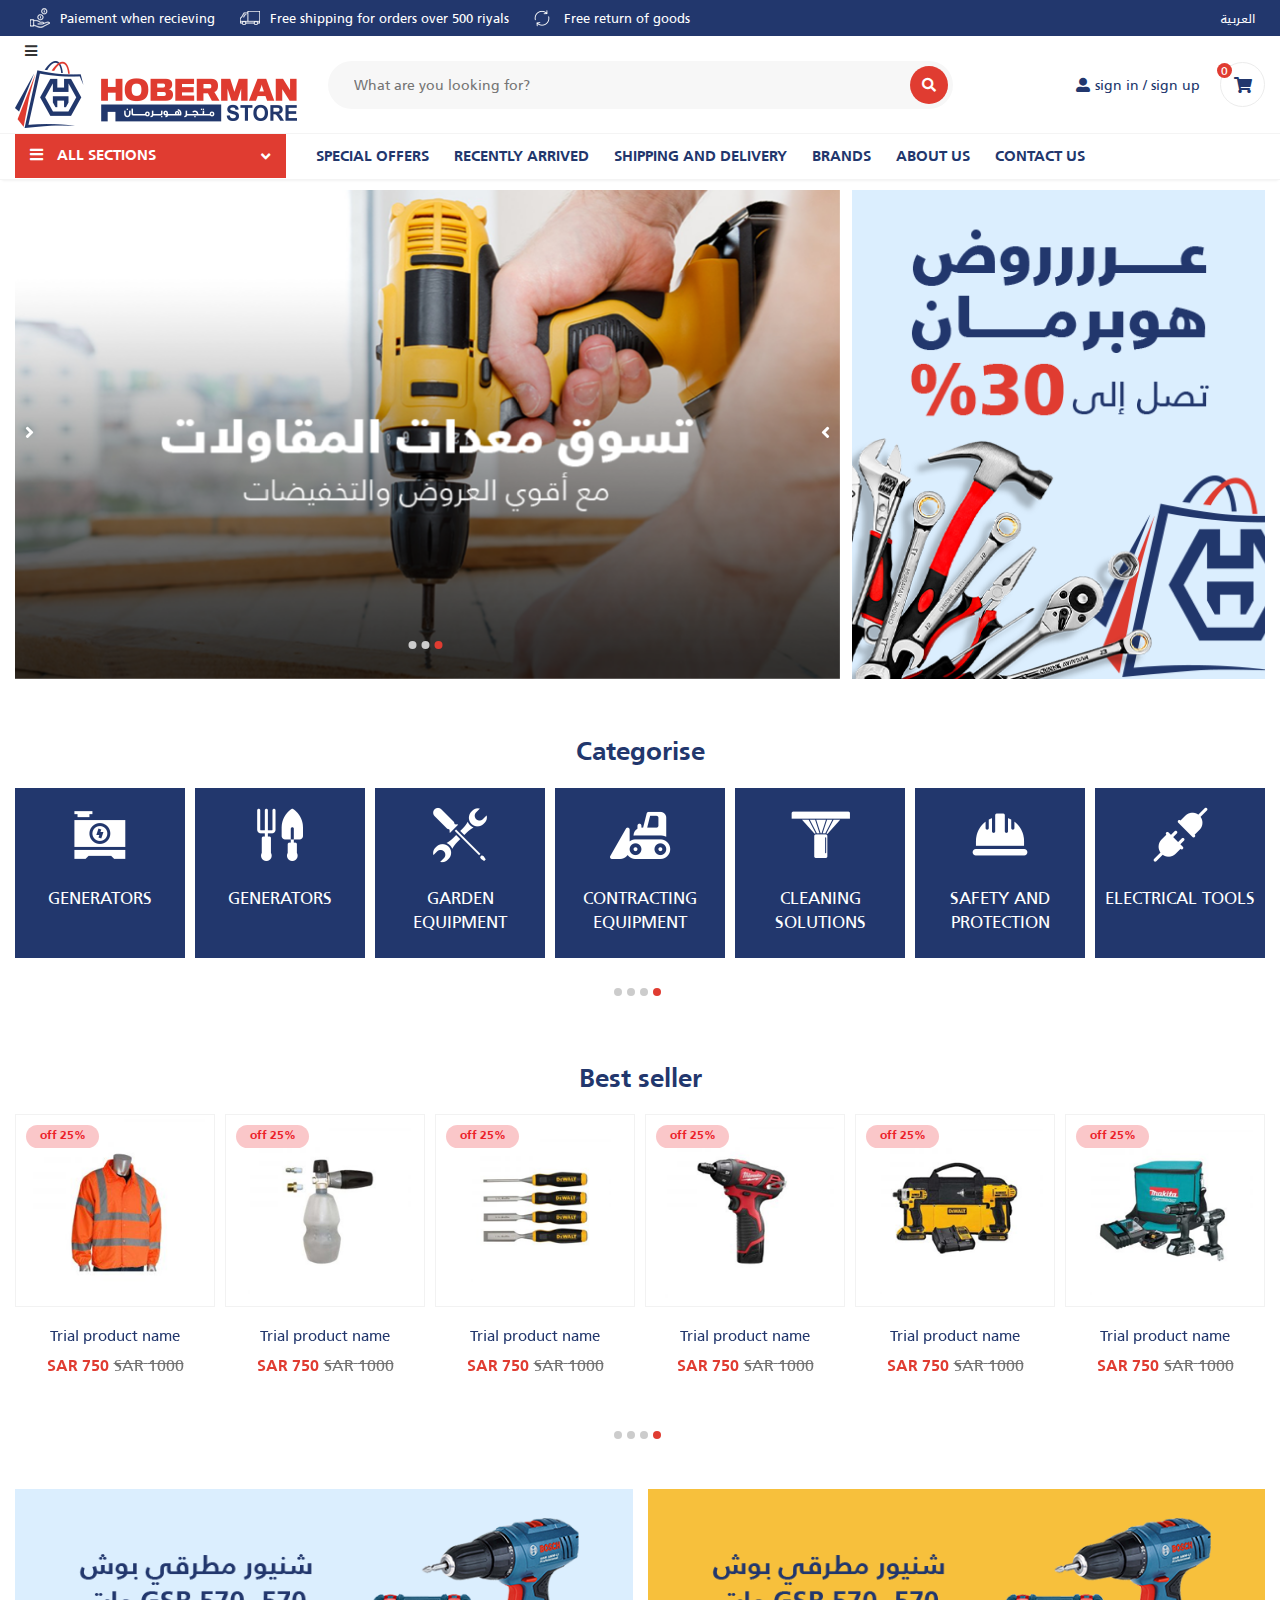
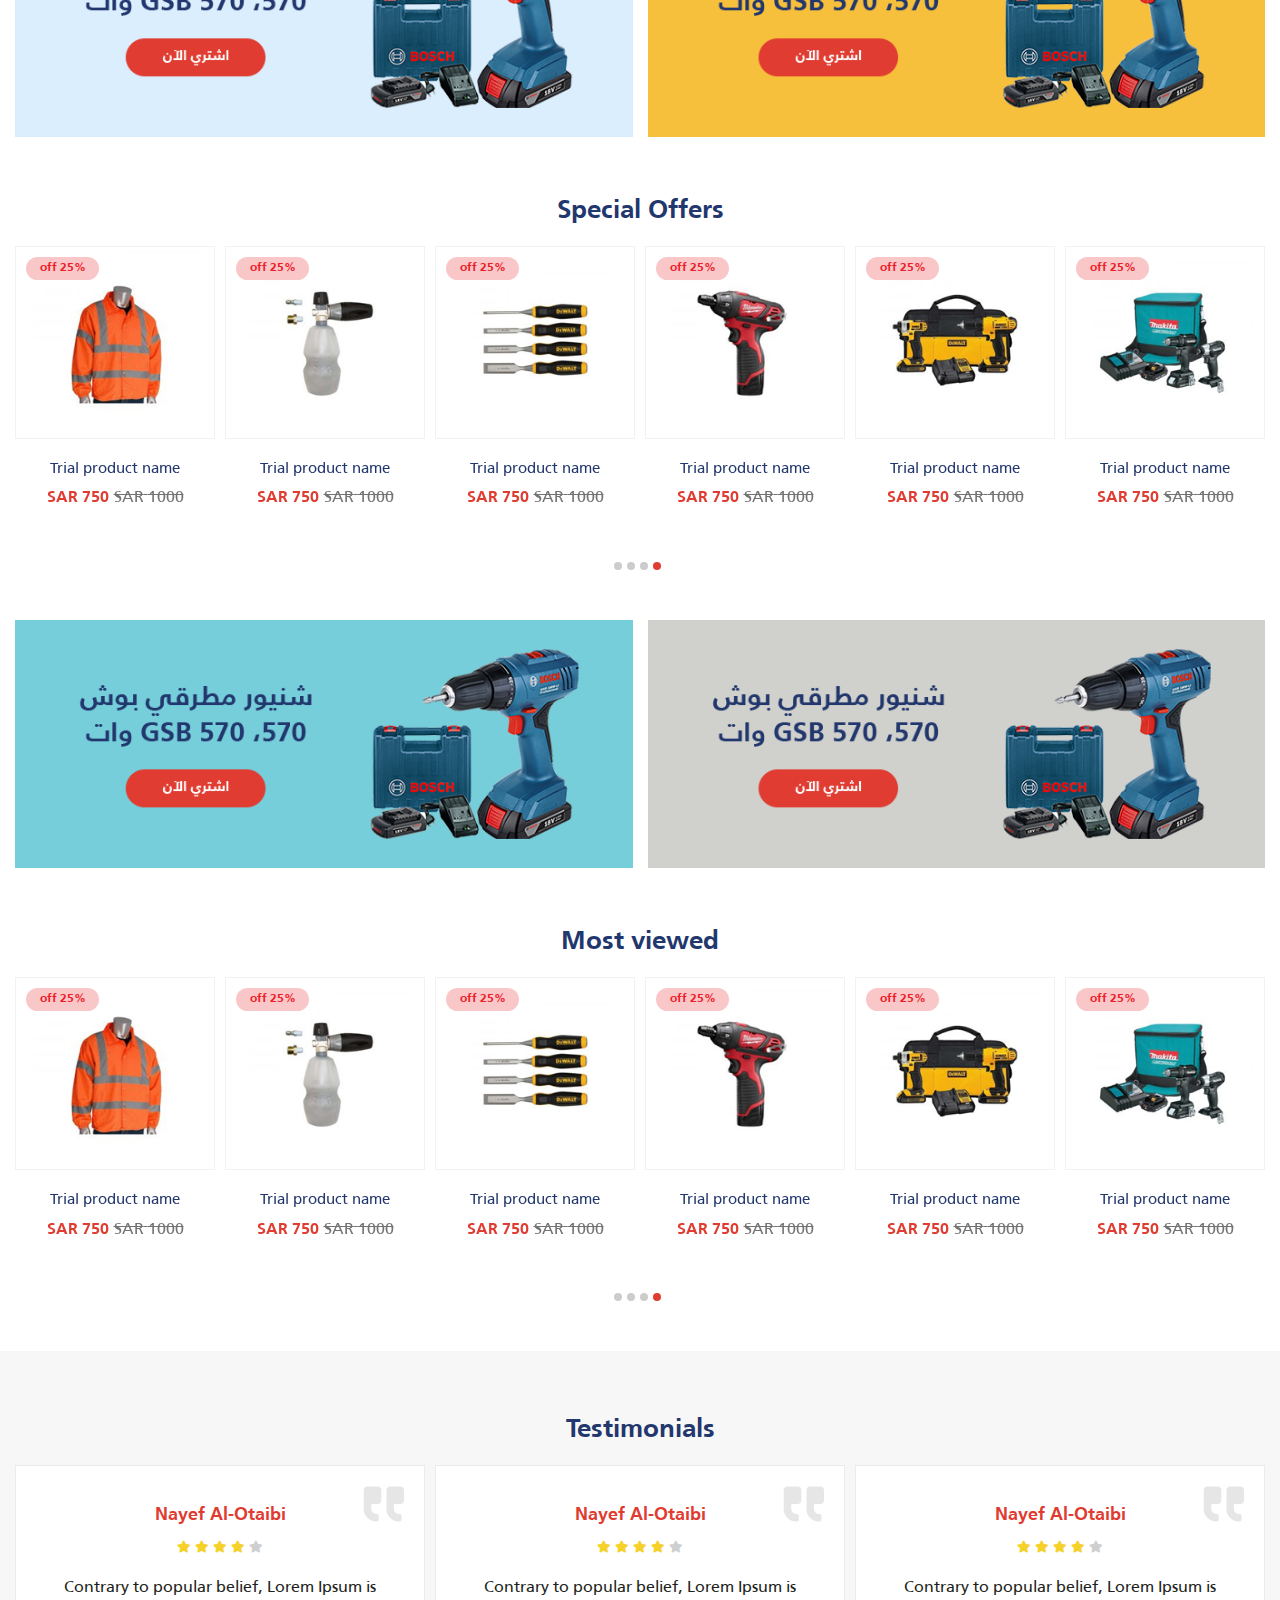
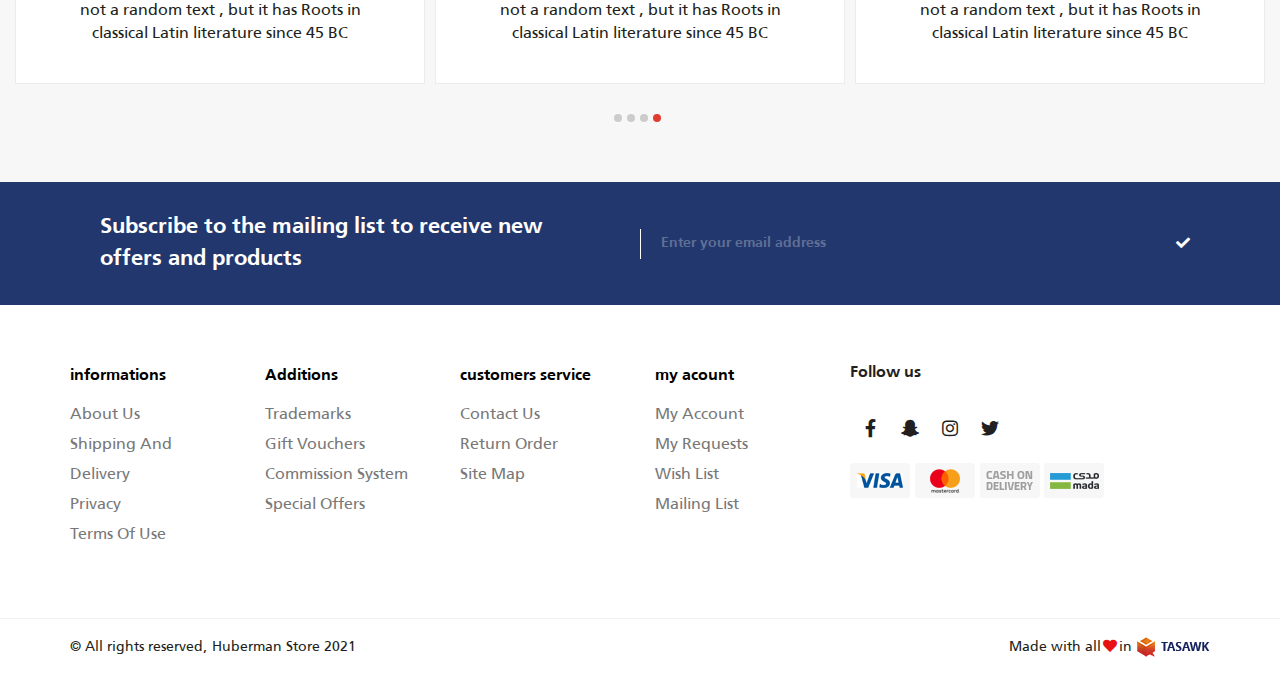
==== commit a9e6fc74: "modify css" ====
--- a/en.html
+++ b/en.html
@@ -87,7 +87,7 @@
 <li><a href="#">Product Categories</a></li>
 <li>
   <div class="drop_">
-    <a class="dirplink" role="button" data-toggle="collapse" data-target="#acff">
+    <a class="dirplink" role="button"  data-toggle="collapse" data-target="#acff">
       Electrical Tools
     </a>
     <ul  id="acff" class="collapse list2_">
--- a/style/main.css
+++ b/style/main.css
@@ -350,7 +350,7 @@
 }
 @media(max-width: 767px){
   .logo img{
-    width:92%;
+    width: 156px;
     }
 }
 @media(max-width: 567px){
@@ -613,7 +613,7 @@
   gap: 12px;
 }
 .slide_right{
-  overflow: hidden;
+  overflow-x: hidden;
 }
 .slide_left{
   overflow: hidden;
@@ -720,9 +720,6 @@
   .slide_left {
     margin: auto;
   }
-  .slider .slide_img{
-    height: 409px;
-  }
   .owl-carousel .owl-nav{
     display: none;
   }
@@ -734,9 +731,6 @@
   }
 }
 @media(max-width:576px){
-  .slider .slide_img{
-    height: 315px;
-  }
   .text_slide p{
     font-size: 27px;
   }
@@ -1006,7 +1000,10 @@
     margin-bottom: 15px;
     display: inline-block;
   }
-
+  .sp_Product .pro-img{
+    margin: 0;
+    width: 100%;
+  }
   .sp_Product{
     margin-bottom: 40px;
   }
@@ -1220,7 +1217,7 @@
   color: rgb(0, 0, 0);
   position: relative;
   display: flex;
-  margin-bottom: 20px;
+  margin-bottom: 10px;
 } 
 
 
@@ -1260,7 +1257,7 @@
   text-align: right;
   display: flex;
   color: rgb(0, 0, 0);
-  height: 40px;
+  height: 15px;
   line-height: 28px;
 }
 .f_list .nest_list li a{
@@ -1269,9 +1266,7 @@
   text-decoration: none; 
   line-height: 30px;
 }
-.nest_list{
-  margin-bottom: 20px;
-}
+
 html[dir="rtl"] .f_list .nest_list li a{
   margin-right: 10px;
 }
@@ -1307,20 +1302,20 @@
   content: "\f107";
   position: absolute;
   color: rgb(0, 0, 0);
-  top: -3px;
+  top: -11px;
   font-size: 15px;
   line-height: 3.273;
   font-weight: 900;
 }
-  html[dir="rtl"] .down_f:after {
-    left: 0;
-  }
-  html[dir="ltr"] .down_f:after {
-    right: 0;
-  }
-  .down_f[aria-expanded="true"]:after {
+.down_f[aria-expanded="true"]:after {
   content: "\f106"; } 
   .down_f{margin-bottom: 0;}
+}
+html[dir="rtl"] .down_f:after {
+  left: 0;
+}
+html[dir="ltr"] .down_f:after {
+  right: 0;
 }
 @media (min-width: 991px) {
 footer .f_list .nest_list {
@@ -1340,11 +1335,9 @@
   html[dir="ltr"] footer .f_list .nest_list {
     text-align: left;
   }
+
   footer .down_f{
-    line-height: 45px;
-  }
-  footer .down_f{
-    margin-bottom: 0;
+    margin-top: 20px;
   }
   .social-media{
     margin: 0px 0px 15px 0;
@@ -1447,6 +1440,9 @@
   transition: 0.5s;
   z-index: 999999999;
   padding-top: 5px;
+  height: 100vh;
+  overflow-y: auto;
+
 }
 html[dir="rtl"] .sidenav{
   right: -260px;
@@ -1467,6 +1463,21 @@
   border-bottom: 1px solid #30406b;
 }
 
+.dirplink:after {
+  font-family: "Font Awesome 5 Free";
+  content: "\f107";
+  position: absolute;
+  color: rgb(153, 174, 232);
+  top: 1px;
+  font-size: 15px;
+  line-height: 3.273;
+  transition: .3s;
+  font-weight: 900;
+}
+.dirplink[aria-expanded="true"]:after {
+  transform: rotate(180deg);
+  } 
+
 html[dir="rtl"] .sidenav a{
   padding: 10px 20px 10px 31px;
 }
@@ -1539,16 +1550,7 @@
 #accordionExample li:nth-of-type(-2) .drop_ a{
   border: 0;
 }
-.drop_:after {
-  font-family: "Font Awesome 5 Free";
-  content: "\f107";
-  position: absolute;
-  color: rgb(153, 174, 232);
-  top: 1px;
-  font-size: 15px;
-  line-height: 3.273;
-  font-weight: 900;
-}
+
 html[dir="rtl"] :after, :before{
   left: 20px;
 }
